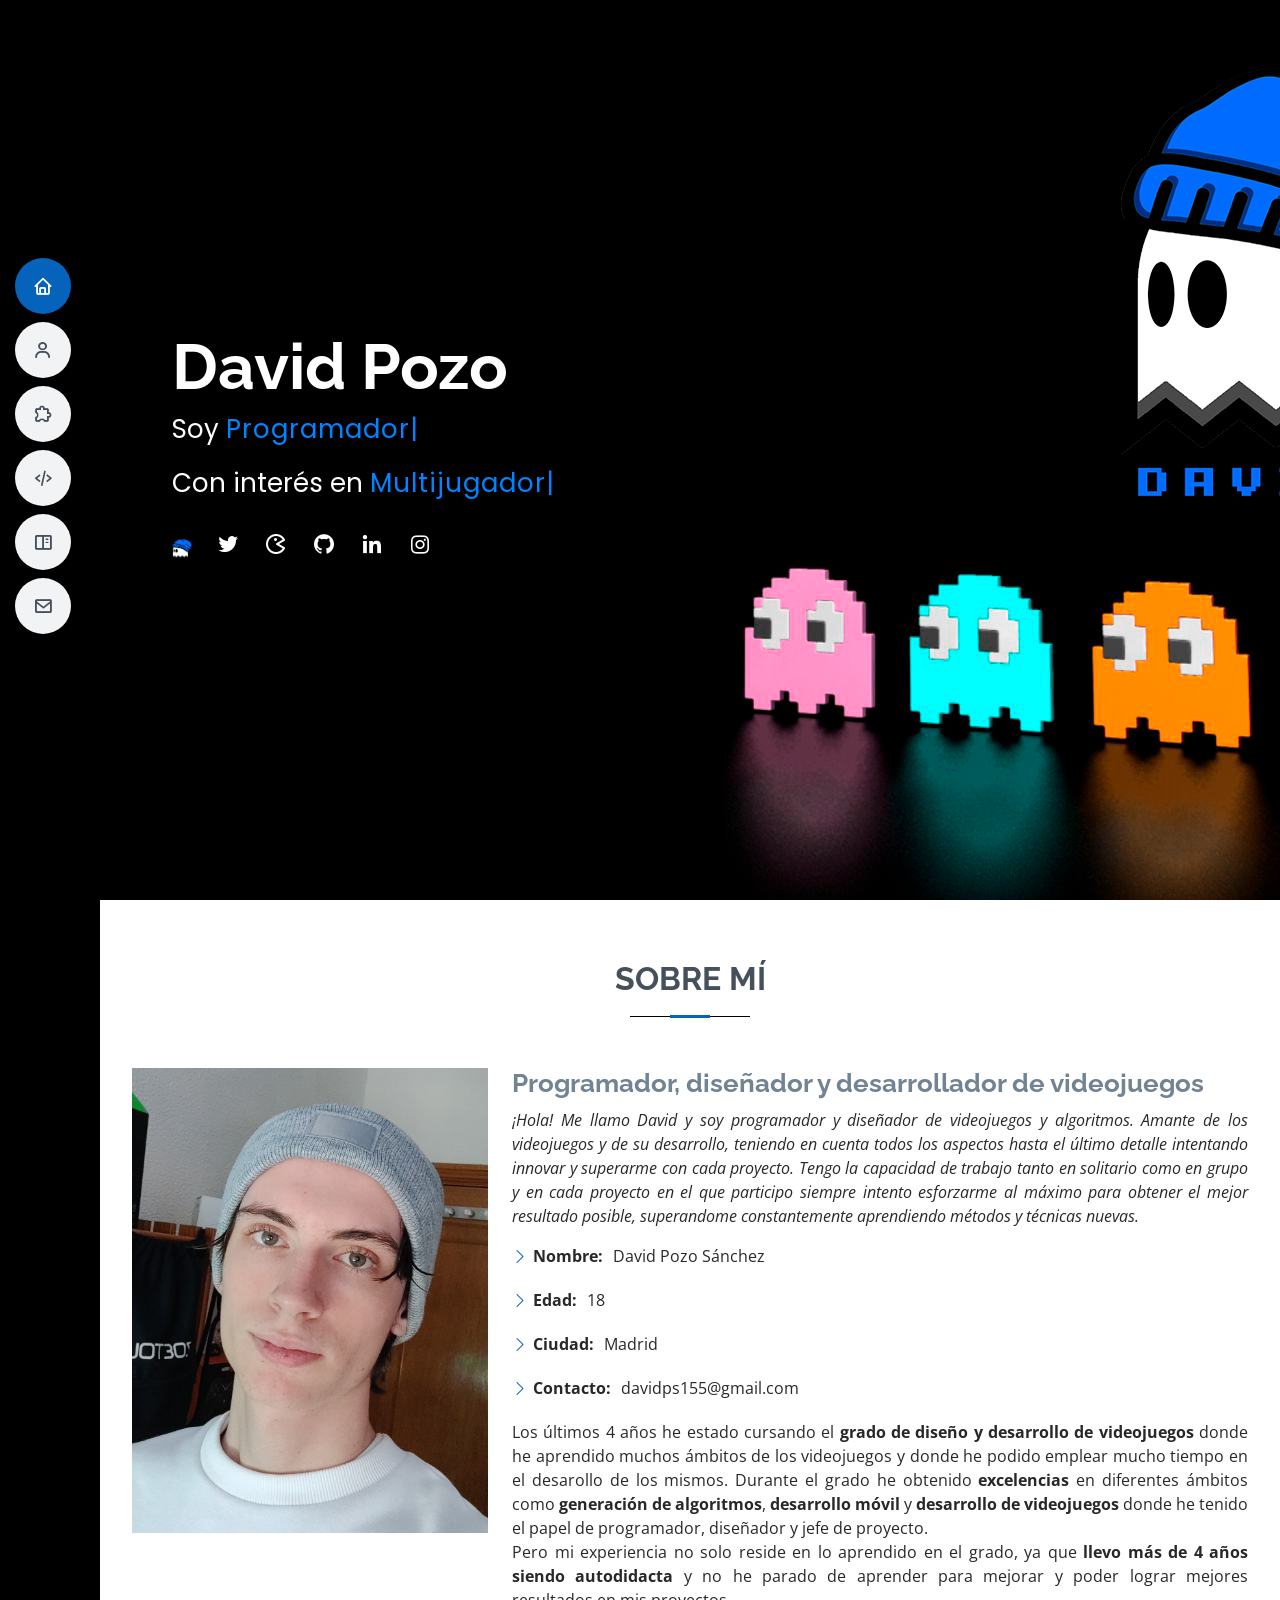
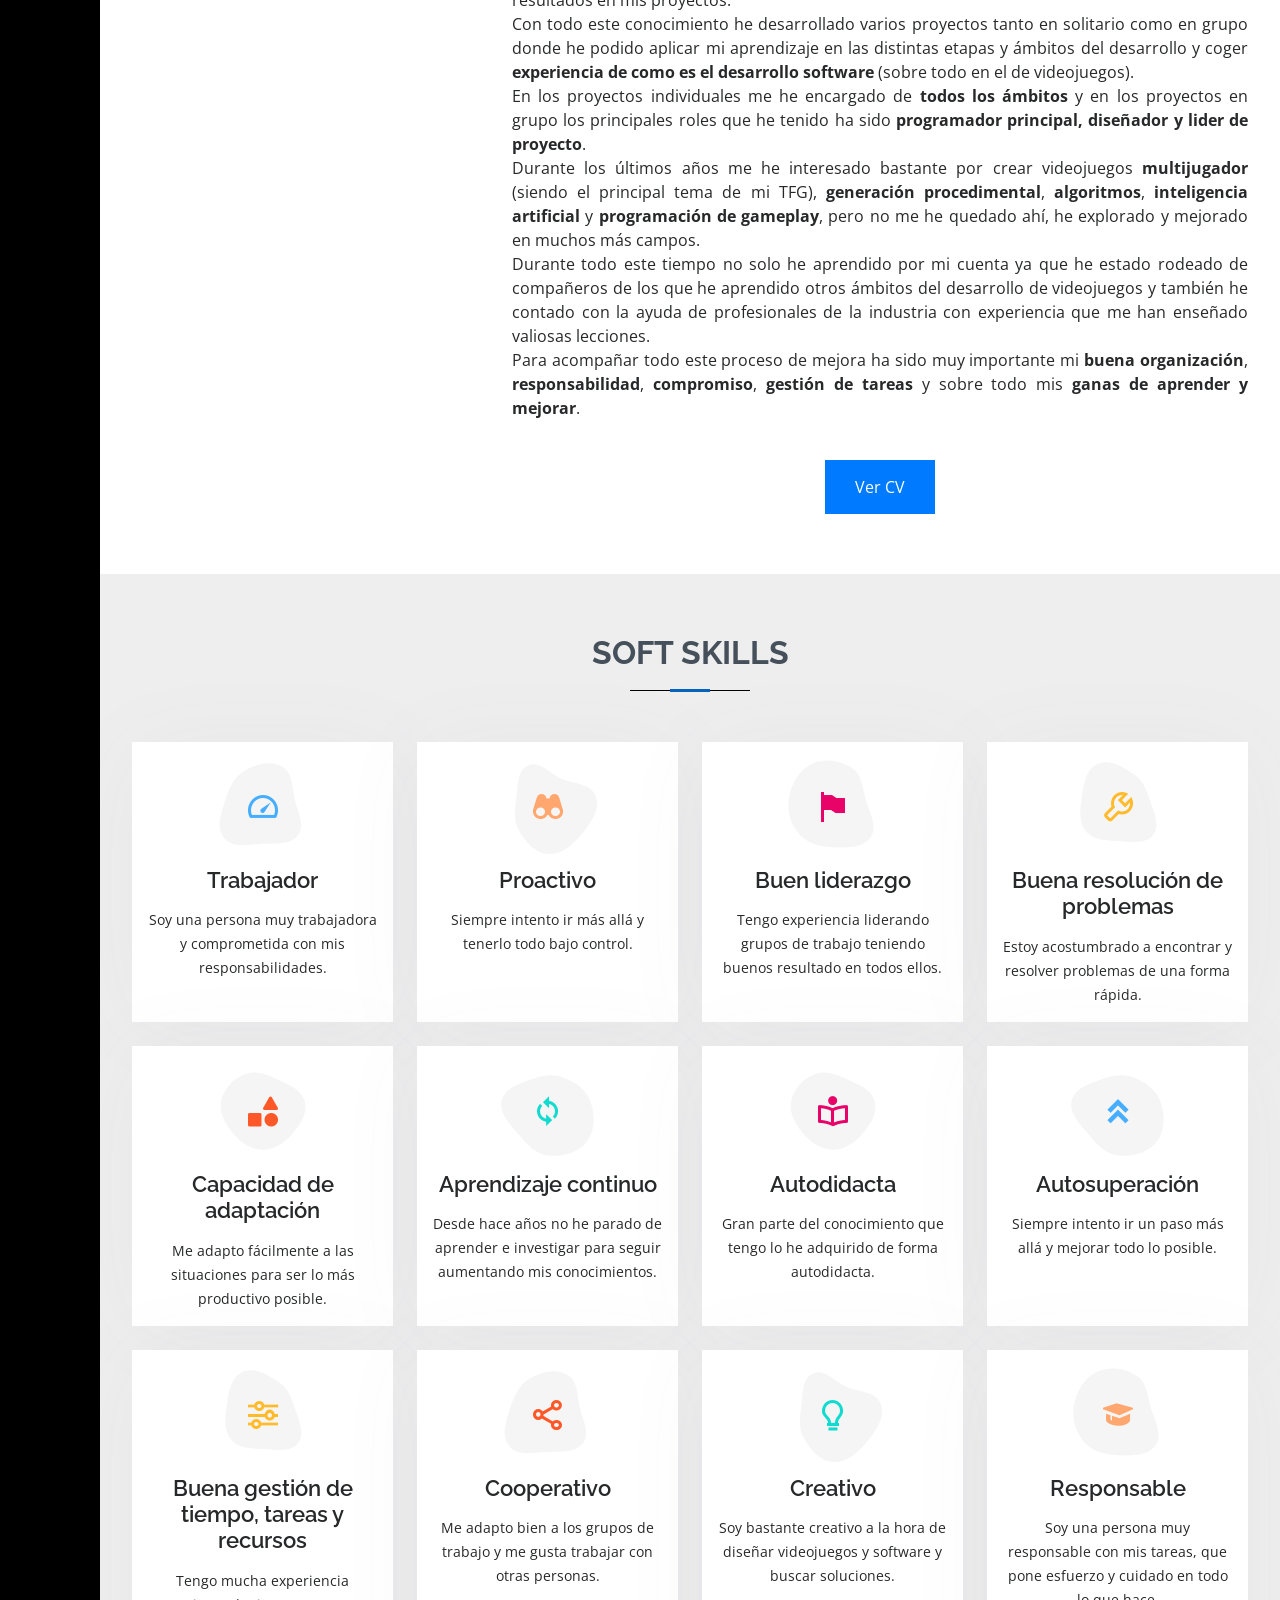
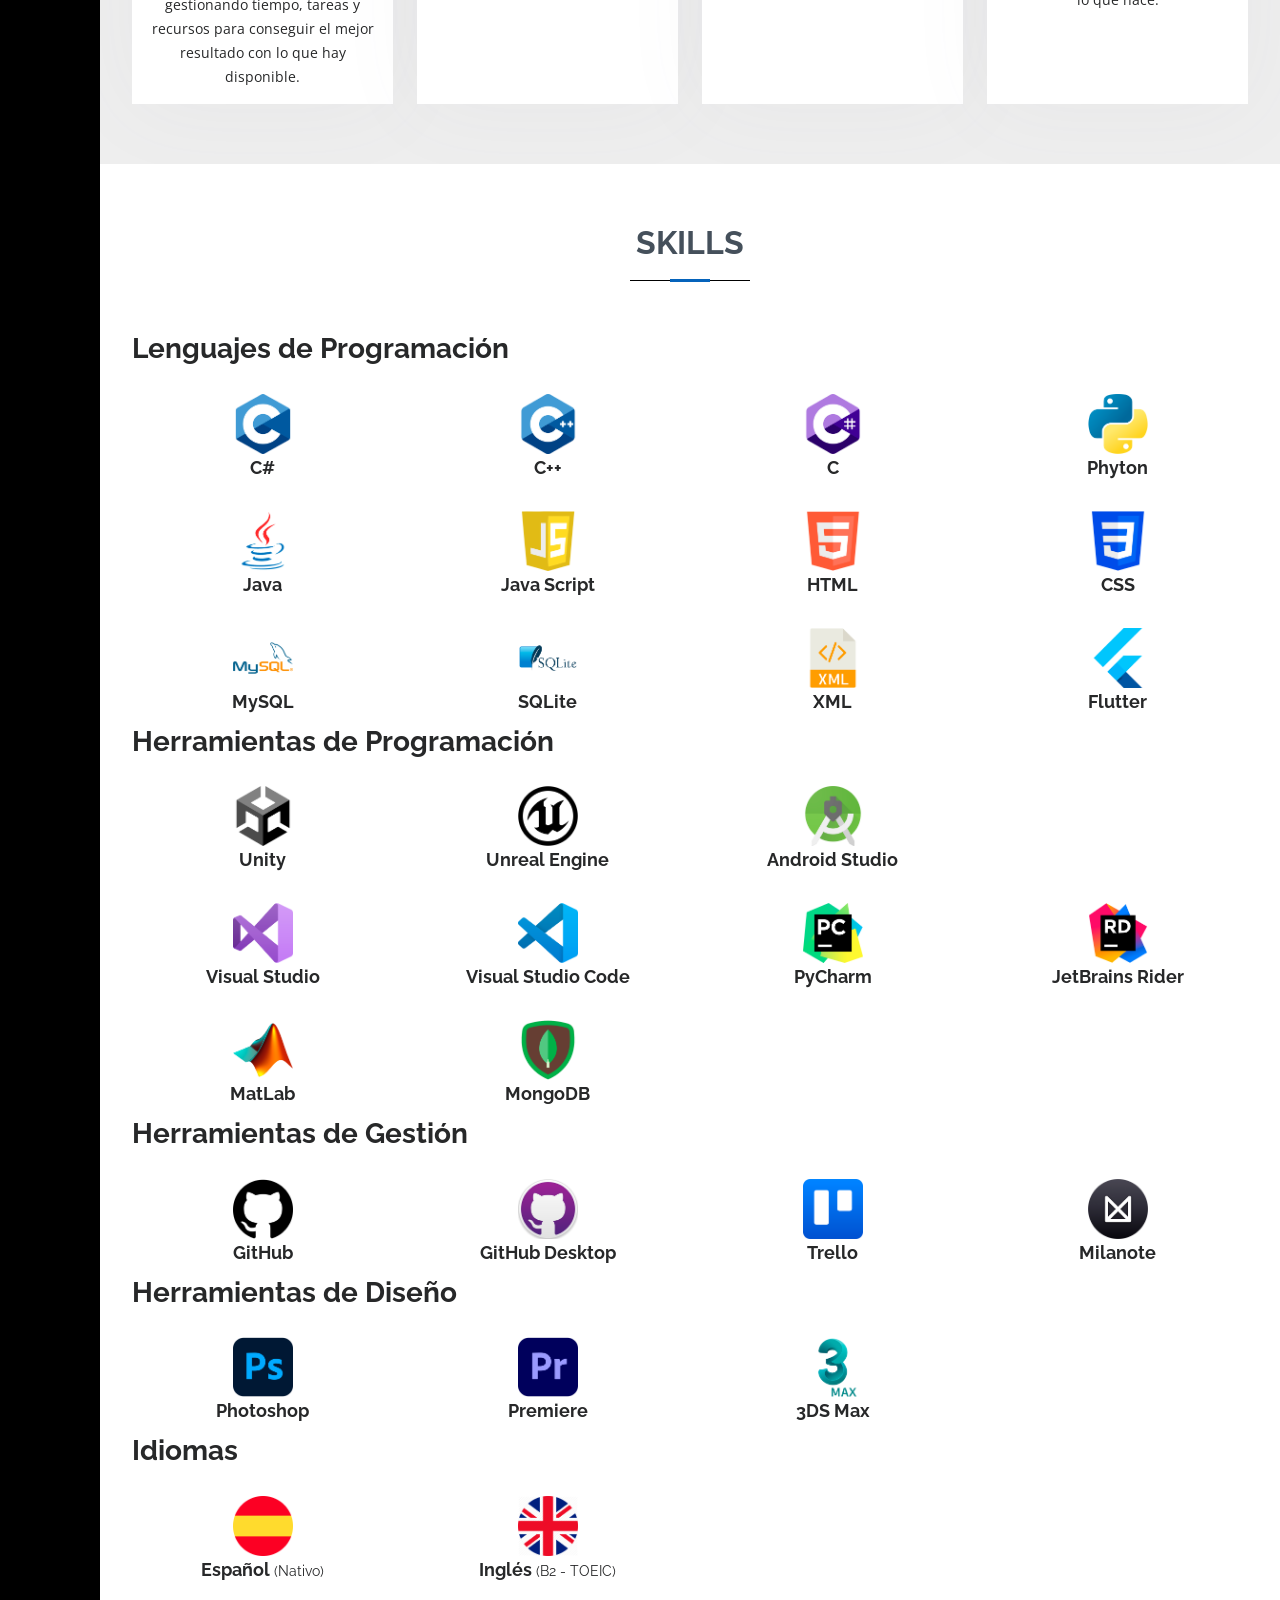
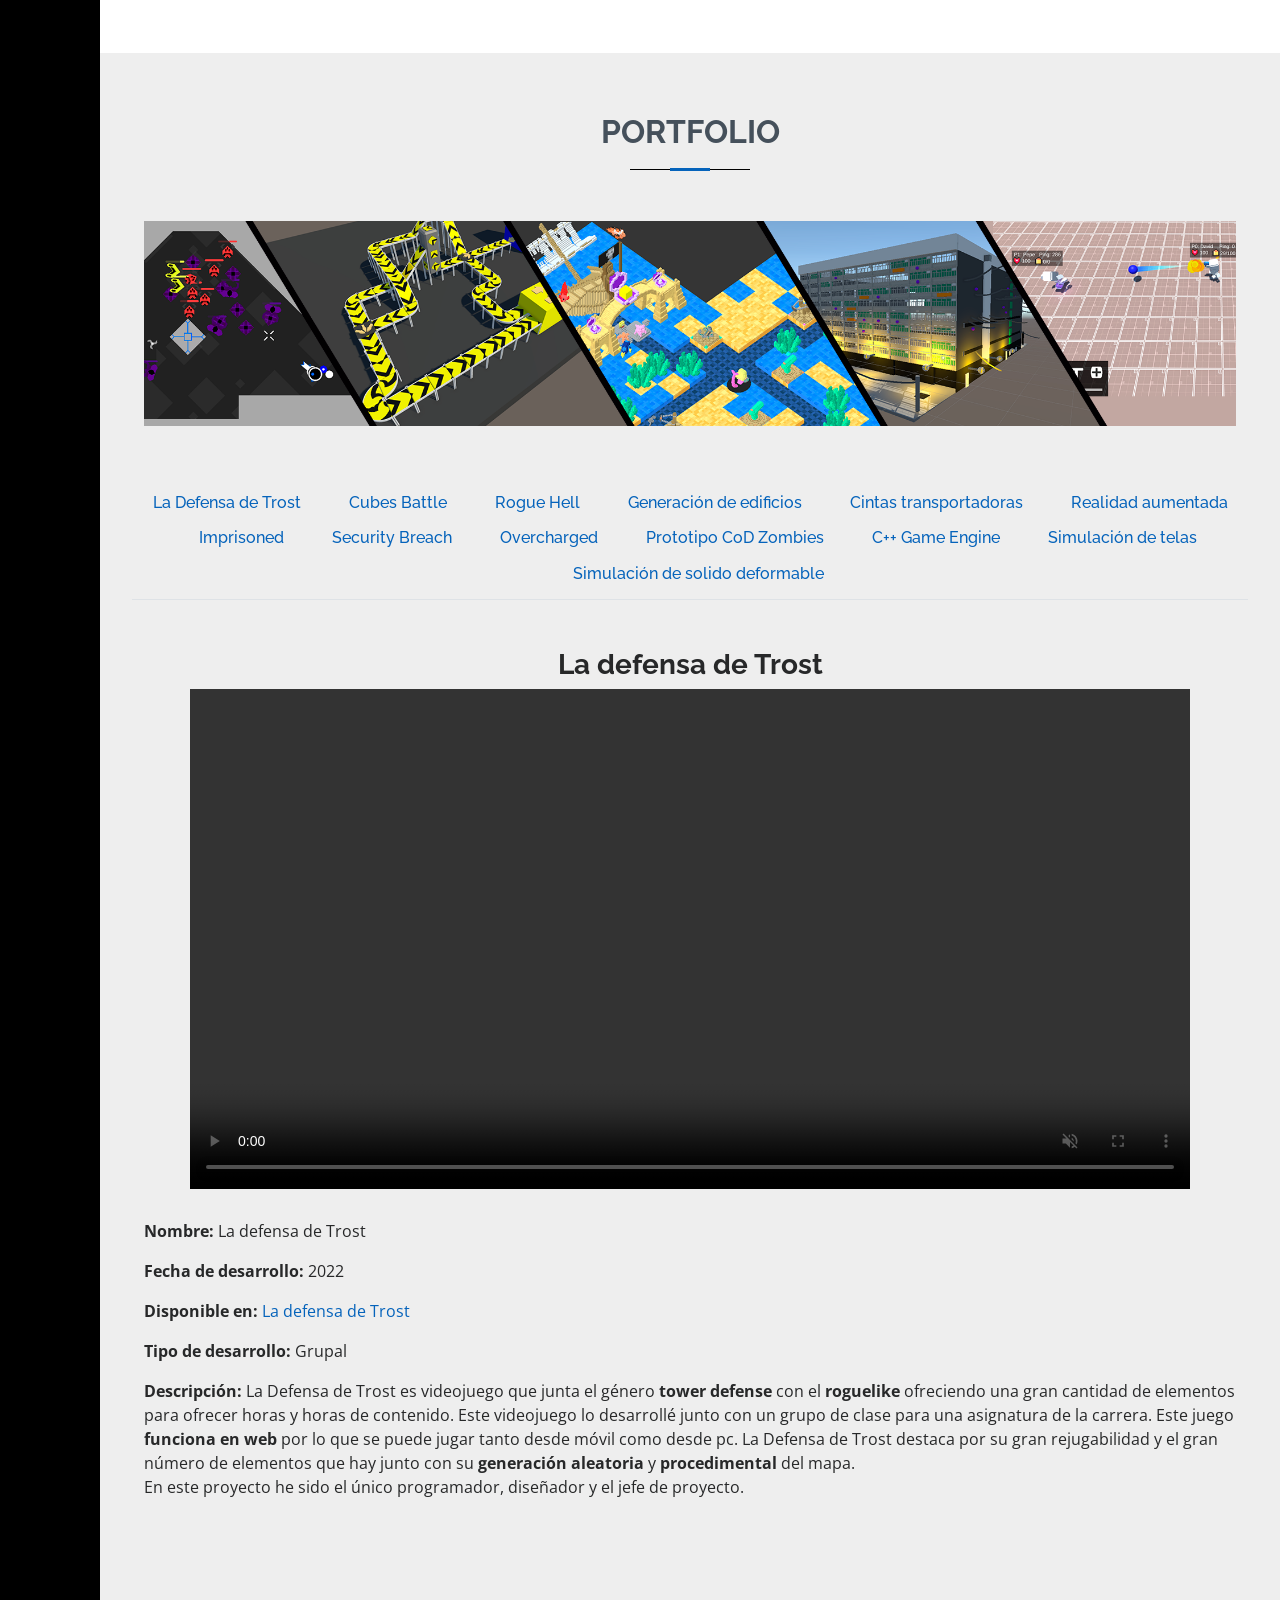
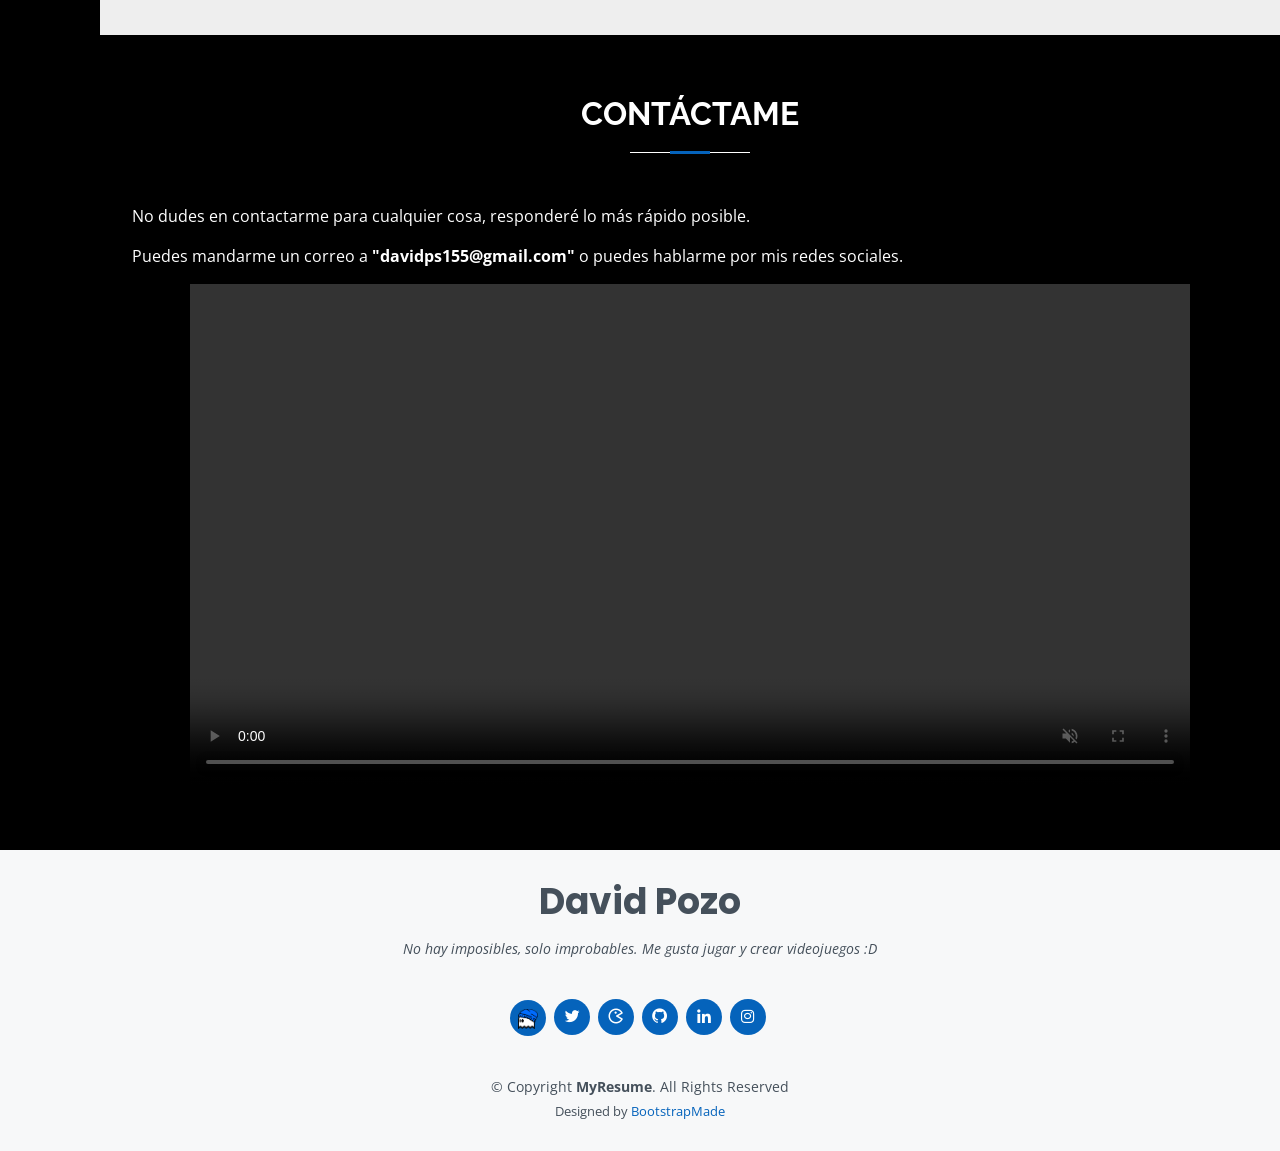
==== index.html @ e0e89783 "update" ====
<!DOCTYPE html>
<html lang="es">

<head>
  <meta charset="utf-8">
  <meta content="width=device-width, initial-scale=1.0" name="viewport">

  <!-- <title>DavidPS</title> -->
  <title class="lang" key="TITLE">DavidPS</title> 
  <meta content="" name="description">
  <meta content="" name="keywords">

  <!-- Favicons -->
  <link href="assets/img/icon.png" rel="icon">
  <link href="assets/img/apple-touch-icon.png" rel="apple-touch-icon">

  <!-- Google Fonts -->
  <link
    href="https://fonts.googleapis.com/css?family=Open+Sans:300,300i,400,400i,600,600i,700,700i|Raleway:300,300i,400,400i,500,500i,600,600i,700,700i|Poppins:300,300i,400,400i,500,500i,600,600i,700,700i"
    rel="stylesheet">

  <!-- Vendor CSS Files -->
  <link href="assets/vendor/aos/aos.css" rel="stylesheet">
  <link href="assets/vendor/bootstrap/css/bootstrap.min.css" rel="stylesheet">
  <link href="assets/vendor/bootstrap-icons/bootstrap-icons.css" rel="stylesheet">
  <link href="assets/vendor/boxicons/css/boxicons.min.css" rel="stylesheet">
  <link href="assets/vendor/glightbox/css/glightbox.min.css" rel="stylesheet">
  <link href="assets/vendor/swiper/swiper-bundle.min.css" rel="stylesheet">

  <!-- Template Main CSS File -->
  <link href="assets/css/style.css" rel="stylesheet">
</head>

<body>

  <!-- ======= Mobile nav toggle button ======= -->
  <!-- <button type="button" class="mobile-nav-toggle d-xl-none"><i class="bi bi-list mobile-nav-toggle"></i></button> -->
  <i class="bi bi-list mobile-nav-toggle d-lg-none"></i>
  <!-- ======= Header ======= -->
  <header id="header" class="d-flex flex-column justify-content-center">

    <nav id="navbar" class="navbar nav-menu">
      <ul>
        <li><a href="#home" class="nav-link scrollto active"><i class="bx bx-home"></i> <span>Home</span></a></li>
        <li><a href="#about" class="nav-link scrollto"><i class="bx bx-user"></i> <span>Sobre mí</span></a></li>
        <li><a href="#softskills" class="nav-link scrollto"><i class="bx bx-extension"></i> <span>Soft Skills</span></a></li>
        <li><a href="#skills" class="nav-link scrollto"><i class="bx bx-code-alt"></i> <span>Skills</span></a></li>
        <li><a href="#portfolio" class="nav-link scrollto"><i class="bx bx-book-content"></i> <span>Portfolio</span></a></li>
        <li><a href="#contact" class="nav-link scrollto"><i class="bx bx-envelope"></i> <span>Contacto</span></a></li>
      </ul>
    </nav>
    <!-- .nav-menu -->

  </header>
  <!-- End Header -->

  <!-- ======= Header Section ======= -->
  <section id="home" class="d-flex flex-column justify-content-center">
    <div class="container" data-aos="zoom-in" data-aos-delay="100">
      <h1>David Pozo</h1>
      <p>Soy <span class="typed" data-typed-items="Programador, Desarrollador, Diseñador de videojuegos, Amante de los videojuegos"></span></p>
      <p>Con interés en <span class="typed2" data-typed2-items="Multijugador, Generación procedimental, Algoritmos, Programación de gameplay, Inteligencia Artificial, Seguir aprendiendo"></span></p>
      <div class="social-links">
        <a href="https://davidps17.github.io/" class="web"><img src="assets/img/icon.png" class="custom-web"></a>
        <a href="https://twitter.com/DavidPS_dev" class="twitter" target="_blank"><i class="bx bxl-twitter"></i></a>
        <a href="https://davidps17.itch.io/" class="game" target="_blank"><i class="bx bx-game"></i></a>
        <a href="https://github.com/DavidPS17" class="github" target="_blank"><i class="bx bxl-github"></i></a>
        <a href="https://www.linkedin.com/in/david-pozo-s%C3%A1nchez-214ba0271/" class="linkedin" target="_blank"><i class="bx bxl-linkedin"></i></a>
        <a href="https://www.instagram.com/davidps155/" class="instagram" target="_blank"><i class="bx bxl-instagram"></i></a>
      </div>
    </div>
  </section>
  <!-- End Header Section -->

  <main id="main">
    <!-- ======= About Section ======= -->
    <section id="about" class="about">
      <div class="container" data-aos="fade-up">
        <div class="section-title">
          <h2>Sobre mí</h2>
        </div>
        <div class="row">
          <div class="col-lg-4">
            <img src="assets/img/profile-photo.jpg" class="img-fluid" alt="">
          </div>
          <div class="col-lg-8 pt-4 pt-lg-0 content">
            <h3>Programador, diseñador y desarrollador de videojuegos</h3>
            <p class="fst-italic" style="text-align: justify;">
              ¡Hola! Me llamo David y soy programador y diseñador de videojuegos y algoritmos. Amante de los videojuegos y de su desarrollo, teniendo en cuenta todos los aspectos hasta el último detalle intentando innovar y superarme con cada proyecto.
              Tengo la capacidad de trabajo tanto en solitario como en grupo y en cada proyecto en el que participo siempre intento esforzarme al máximo para obtener el mejor resultado posible, superandome constantemente aprendiendo métodos y técnicas nuevas.
            </p>
            <div class="row">
              <div class="col-lg-6">
                <ul>
                  <li><i class="bi bi-chevron-right"></i> <strong>Nombre:</strong> <span>David Pozo Sánchez</span></li>
                  <li><i class="bi bi-chevron-right"></i> <strong>Edad:</strong> <span>18</span></li>
                  <li><i class="bi bi-chevron-right"></i> <strong>Ciudad:</strong> <span>Madrid</span></li>
                  <li><i class="bi bi-chevron-right"></i> <strong>Contacto:</strong> <span>davidps155@gmail.com</span>
                  </li>
                </ul>
              </div>
            </div>
            <p style="text-align: justify;">
              Los últimos 4 años he estado cursando el <strong>grado de diseño y desarrollo de videojuegos</strong> donde he aprendido muchos ámbitos de los videojuegos y donde he podido emplear mucho tiempo en el desarollo de los mismos.
              Durante el grado he obtenido <strong>excelencias</strong> en diferentes ámbitos como <strong>generación de algoritmos</strong>, <strong>desarrollo móvil</strong> y <strong>desarrollo de videojuegos</strong> donde he tenido el papel de programador, diseñador y jefe de proyecto.<br>
              Pero mi experiencia no solo reside en lo aprendido en el grado, ya que <strong>llevo más de 4 años siendo autodidacta</strong> y no he parado de aprender para mejorar y poder lograr mejores resultados en mis proyectos.<br>
              Con todo este conocimiento he desarrollado varios proyectos tanto en solitario como en grupo donde he podido aplicar mi aprendizaje en las distintas etapas y ámbitos del desarrollo y coger <strong>experiencia de como es el desarrollo software</strong> (sobre todo en el de videojuegos).<br>
              En los proyectos individuales me he encargado de <strong>todos los ámbitos</strong> y en los proyectos en grupo los principales roles que he tenido ha sido <strong>programador principal, diseñador y lider de proyecto</strong>.<br>
              Durante los últimos años me he interesado bastante por crear videojuegos <strong>multijugador</strong> (siendo el principal tema de mi TFG), <strong>generación procedimental</strong>, <strong>algoritmos</strong>, <strong>inteligencia artificial</strong> y <strong>programación de gameplay</strong>, pero no me he quedado ahí, he explorado y mejorado en muchos más campos.<br>
              Durante todo este tiempo no solo he aprendido por mi cuenta ya que he estado rodeado de compañeros de los que he aprendido otros ámbitos del desarrollo de videojuegos y también he contado con la ayuda de profesionales de la industria con experiencia que me han enseñado valiosas lecciones.<br>
              Para acompañar todo este proceso de mejora ha sido muy importante mi <strong>buena organización</strong>, <strong>responsabilidad</strong>, <strong>compromiso</strong>, <strong>gestión de tareas</strong> y sobre todo mis <strong>ganas de aprender y mejorar</strong>.<br><br>
            </p>
            <div style="text-align:center;">
              <a href="assets/docs/cv.pdf" target="_blank" style="display:inline-block; background-color:#007bff; color:#ffffff; padding:15px 30px; text-decoration:none;">Ver CV</a>
            </div>
          </div>
        </div>
      </div>
    </section>
    <!-- End About Section -->

    <!-- ======= Soft Skills Section ======= -->
    <section id="softskills" class="softskills">
      <div class="container" data-aos="fade-up">

        <div class="section-title">
          <h2>Soft Skills</h2>
        </div>

        <div class="row">

          <div class="col-lg-3 col-md-6 d-flex align-items-stretch" data-aos="zoom-in" data-aos-delay="100">
            <div class="icon-box iconbox-blue">
              <div class="icon">
                <svg width="100" height="100" viewBox="0 0 600 600" xmlns="http://www.w3.org/2000/svg">
                  <path stroke="none" stroke-width="0" fill="#f5f5f5"
                    d="M300,521.0016835830174C376.1290562159157,517.8887921683347,466.0731472004068,529.7835943286574,510.70327084640275,468.03025145048787C554.3714126377745,407.6079735673963,508.03601936045806,328.9844924480964,491.2728898941984,256.3432110539036C474.5976632858925,184.082847569629,479.9380746630129,96.60480741107993,416.23090153303,58.64404602377083C348.86323505073057,18.502131276798302,261.93793281208167,40.57373210992963,193.5410806939664,78.93577620505333C130.42746243093433,114.334589627462,98.30271207620316,179.96522072025542,76.75703585869454,249.04625023123273C51.97151888228291,328.5150500222984,13.704378332031375,421.85034740162234,66.52175969318436,486.19268352777647C119.04800174914682,550.1803526380478,217.28368757567262,524.383925680826,300,521.0016835830174">
                  </path>
                </svg>
                <i class="bx bx-tachometer"></i>
              </div>
              <h4>Trabajador</h4>
              <p>Soy una persona muy trabajadora y comprometida con mis responsabilidades.</p>
            </div>
          </div>

          <div class="col-lg-3 col-md-6 d-flex align-items-stretch mt-4 mt-md-0" data-aos="zoom-in" data-aos-delay="200">
            <div class="icon-box iconbox-orange ">
              <div class="icon">
                <svg width="100" height="100" viewBox="0 0 600 600" xmlns="http://www.w3.org/2000/svg">
                  <path stroke="none" stroke-width="0" fill="#f5f5f5"
                    d="M300,582.0697525312426C382.5290701553225,586.8405444964366,449.9789794690241,525.3245884688669,502.5850820975895,461.55621195738473C556.606425686781,396.0723002908107,615.8543463187945,314.28637112970534,586.6730223649479,234.56875336149918C558.9533121215079,158.8439757836574,454.9685369536778,164.00468322053177,381.49747125262974,130.76875717737553C312.15926192815925,99.40240125094834,248.97055460311594,18.661163978235184,179.8680185752513,50.54337015887873C110.5421016452524,82.52863877960104,119.82277516462835,180.83849132639028,109.12597500060166,256.43424936330496C100.08760227029461,320.3096726198365,92.17705696193138,384.0621239912766,124.79988738764834,439.7174275375508C164.83382741302287,508.01625554203684,220.96474134820875,577.5009287672846,300,582.0697525312426">
                  </path>
                </svg>
                <i class="bx bxs-binoculars"></i>
              </div>
              <h4>Proactivo</h4>
              <p>Siempre intento ir más allá y tenerlo todo bajo control.</p>
            </div>
          </div>

          <div class="col-lg-3 col-md-6 d-flex align-items-stretch mt-4 mt-lg-0" data-aos="zoom-in" data-aos-delay="300">
            <div class="icon-box iconbox-pink">
              <div class="icon">
                <svg width="100" height="100" viewBox="0 0 600 600" xmlns="http://www.w3.org/2000/svg">
                  <path stroke="none" stroke-width="0" fill="#f5f5f5"
                    d="M300,541.5067337569781C382.14930387511276,545.0595476570109,479.8736841581634,548.3450877840088,526.4010558755058,480.5488172755941C571.5218469581645,414.80211281144784,517.5187510058486,332.0715597781072,496.52539010469104,255.14436215662573C477.37192572678356,184.95920475031193,473.57363656557914,105.61284051026155,413.0603344069578,65.22779650032875C343.27470386102294,18.654635553484475,251.2091493199835,5.337323636656869,175.0934190732945,40.62881213300186C97.87086631185822,76.43348514350839,51.98124368387456,156.15599469081315,36.44837278890362,239.84606092416172C21.716077023791087,319.22268207091537,43.775223500013084,401.1760424656574,96.891909868211,461.97329694683043C147.22146801428983,519.5804099606455,223.5754009179313,538.201503339737,300,541.5067337569781">
                  </path>
                </svg>
                <i class="bx bxs-flag-alt"></i>
              </div>
              <h4>Buen liderazgo</h4>
              <p>Tengo experiencia liderando grupos de trabajo teniendo buenos resultado en todos ellos.</p>
            </div>
          </div>

          <div class="col-lg-3 col-md-6 d-flex align-items-stretch mt-4 mt-lg-0" data-aos="zoom-in" data-aos-delay="400">
            <div class="icon-box iconbox-yellow">
              <div class="icon">
                <svg width="100" height="100" viewBox="0 0 600 600" xmlns="http://www.w3.org/2000/svg">
                  <path stroke="none" stroke-width="0" fill="#f5f5f5"
                    d="M300,503.46388370962813C374.79870501325706,506.71871716319447,464.8034551963731,527.1746412648533,510.4981551193396,467.86667711651364C555.9287308511215,408.9015244558933,512.6030010748507,327.5744911775523,490.211057578863,256.5855673507754C471.097692560561,195.9906835881958,447.69079081568157,138.11976852964426,395.19560036434837,102.3242989838813C329.3053358748298,57.3949838291264,248.02791733380457,8.279543830951368,175.87071277845988,42.242879143198664C103.41431057327972,76.34704239035025,93.79494320519305,170.9812938413882,81.28167332365135,250.07896920659033C70.17666984294237,320.27484674793965,64.84698225790005,396.69656628748305,111.28512138212992,450.4950937839243C156.20124167950087,502.5303643271138,231.32542653798444,500.4755392045468,300,503.46388370962813">
                  </path>
                </svg>
                <i class="bx bx-wrench"></i>
              </div>
              <h4>Buena resolución de problemas</h4>
              <p>Estoy acostumbrado a encontrar y resolver problemas de una forma rápida.</p>
            </div>
          </div>

          <div class="col-lg-3 col-md-6 d-flex align-items-stretch mt-4" data-aos="zoom-in" data-aos-delay="100">
            <div class="icon-box iconbox-red">
              <div class="icon">
                <svg width="100" height="100" viewBox="0 0 600 600" xmlns="http://www.w3.org/2000/svg">
                  <path stroke="none" stroke-width="0" fill="#f5f5f5"
                    d="M300,532.3542879108572C369.38199826031484,532.3153073249985,429.10787420159085,491.63046689027357,474.5244479745417,439.17860296908856C522.8885846962883,383.3225815378663,569.1668002868075,314.3205725914397,550.7432151929288,242.7694973846089C532.6665558377875,172.5657663291529,456.2379748765914,142.6223662098291,390.3689995646985,112.34683881706744C326.66090330228417,83.06452184765237,258.84405631176094,53.51806209861945,193.32584062364296,78.48882559362697C121.61183558270385,105.82097193414197,62.805066853699245,167.19869350419734,48.57481801355237,242.6138429142374C34.843463184063346,315.3850353017275,76.69343916112496,383.4422959591041,125.22947124332185,439.3748458443577C170.7312796277747,491.8107796887764,230.57421082200815,532.3932930995766,300,532.3542879108572">
                  </path>
                </svg>
                <i class="bx bxs-shapes"></i>
              </div>
              <h4>Capacidad de adaptación</h4>
              <p>Me adapto fácilmente a las situaciones para ser lo más productivo posible.</p>
            </div>
          </div>

          <div class="col-lg-3 col-md-6 d-flex align-items-stretch mt-4" data-aos="zoom-in" data-aos-delay="200">
            <div class="icon-box iconbox-teal">
              <div class="icon">
                <svg width="100" height="100" viewBox="0 0 600 600" xmlns="http://www.w3.org/2000/svg">
                  <path stroke="none" stroke-width="0" fill="#f5f5f5"
                    d="M300,566.797414625762C385.7384707136149,576.1784315230908,478.7894351017131,552.8928747891023,531.9192734346935,484.94944893311C584.6109503024035,417.5663521118492,582.489472248146,322.67544863468447,553.9536738515405,242.03673114598146C529.1557734026468,171.96086150256528,465.24506316201064,127.66468636344209,395.9583748389544,100.7403814666027C334.2173773831606,76.7482773500951,269.4350130405921,84.62216499799875,207.1952322260088,107.2889140133804C132.92018162631612,134.33871894543012,41.79353780512637,160.00259165414826,22.644507872594943,236.69541883565114C3.319112789854554,314.0945973066697,72.72355303640163,379.243833228382,124.04198916343866,440.3218312028393C172.9286146004772,498.5055451809895,224.45579914871206,558.5317968840102,300,566.797414625762">
                  </path>
                </svg>
                <i class="bx bx-sync"></i>
              </div>
              <h4>Aprendizaje continuo</h4>
              <p>Desde hace años no he parado de aprender e investigar para seguir aumentando mis conocimientos.</p>
            </div>
          </div>

          <div class="col-lg-3 col-md-6 d-flex align-items-stretch mt-4" data-aos="zoom-in" data-aos-delay="300">
            <div class="icon-box iconbox-pink">
              <div class="icon">
                <svg width="100" height="100" viewBox="0 0 600 600" xmlns="http://www.w3.org/2000/svg">
                  <path stroke="none" stroke-width="0" fill="#f5f5f5"
                    d="M300,532.3542879108572C369.38199826031484,532.3153073249985,429.10787420159085,491.63046689027357,474.5244479745417,439.17860296908856C522.8885846962883,383.3225815378663,569.1668002868075,314.3205725914397,550.7432151929288,242.7694973846089C532.6665558377875,172.5657663291529,456.2379748765914,142.6223662098291,390.3689995646985,112.34683881706744C326.66090330228417,83.06452184765237,258.84405631176094,53.51806209861945,193.32584062364296,78.48882559362697C121.61183558270385,105.82097193414197,62.805066853699245,167.19869350419734,48.57481801355237,242.6138429142374C34.843463184063346,315.3850353017275,76.69343916112496,383.4422959591041,125.22947124332185,439.3748458443577C170.7312796277747,491.8107796887764,230.57421082200815,532.3932930995766,300,532.3542879108572">
                  </path>
                </svg>
                <i class="bx bx-book-reader"></i>
              </div>
              <h4>Autodidacta</h4>
              <p>Gran parte del conocimiento que tengo lo he adquirido de forma autodidacta.</p>
            </div>
          </div>

          <div class="col-lg-3 col-md-6 d-flex align-items-stretch mt-4" data-aos="zoom-in" data-aos-delay="400">
            <div class="icon-box iconbox-blue">
              <div class="icon">
                <svg width="100" height="100" viewBox="0 0 600 600" xmlns="http://www.w3.org/2000/svg">
                  <path stroke="none" stroke-width="0" fill="#f5f5f5"
                    d="M300,566.797414625762C385.7384707136149,576.1784315230908,478.7894351017131,552.8928747891023,531.9192734346935,484.94944893311C584.6109503024035,417.5663521118492,582.489472248146,322.67544863468447,553.9536738515405,242.03673114598146C529.1557734026468,171.96086150256528,465.24506316201064,127.66468636344209,395.9583748389544,100.7403814666027C334.2173773831606,76.7482773500951,269.4350130405921,84.62216499799875,207.1952322260088,107.2889140133804C132.92018162631612,134.33871894543012,41.79353780512637,160.00259165414826,22.644507872594943,236.69541883565114C3.319112789854554,314.0945973066697,72.72355303640163,379.243833228382,124.04198916343866,440.3218312028393C172.9286146004772,498.5055451809895,224.45579914871206,558.5317968840102,300,566.797414625762">
                  </path>
                </svg>
                <i class="bx bxs-chevrons-up"></i>
              </div>
              <h4>Autosuperación</h4>
              <p>Siempre intento ir un paso más allá y mejorar todo lo posible.</p>
            </div>
          </div>

          <div class="col-lg-3 col-md-6 d-flex align-items-stretch mt-4" data-aos="zoom-in" data-aos-delay="400">
            <div class="icon-box iconbox-yellow">
              <div class="icon">
                <svg width="100" height="100" viewBox="0 0 600 600" xmlns="http://www.w3.org/2000/svg">
                  <path stroke="none" stroke-width="0" fill="#f5f5f5"
                    d="M300,503.46388370962813C374.79870501325706,506.71871716319447,464.8034551963731,527.1746412648533,510.4981551193396,467.86667711651364C555.9287308511215,408.9015244558933,512.6030010748507,327.5744911775523,490.211057578863,256.5855673507754C471.097692560561,195.9906835881958,447.69079081568157,138.11976852964426,395.19560036434837,102.3242989838813C329.3053358748298,57.3949838291264,248.02791733380457,8.279543830951368,175.87071277845988,42.242879143198664C103.41431057327972,76.34704239035025,93.79494320519305,170.9812938413882,81.28167332365135,250.07896920659033C70.17666984294237,320.27484674793965,64.84698225790005,396.69656628748305,111.28512138212992,450.4950937839243C156.20124167950087,502.5303643271138,231.32542653798444,500.4755392045468,300,503.46388370962813">
                  </path>
                </svg>
                <i class="bx bx-slider-alt"></i>
              </div>
              <h4>Buena gestión de tiempo, tareas y recursos</h4>
              <p>Tengo mucha experiencia gestionando tiempo, tareas y recursos para conseguir el mejor resultado con lo que hay disponible.</p>
            </div>
          </div>

          <div class="col-lg-3 col-md-6 d-flex align-items-stretch mt-4" data-aos="zoom-in" data-aos-delay="400">
            <div class="icon-box iconbox-red">
              <div class="icon">
                <svg width="100" height="100" viewBox="0 0 600 600" xmlns="http://www.w3.org/2000/svg">
                  <path stroke="none" stroke-width="0" fill="#f5f5f5"
                    d="M300,521.0016835830174C376.1290562159157,517.8887921683347,466.0731472004068,529.7835943286574,510.70327084640275,468.03025145048787C554.3714126377745,407.6079735673963,508.03601936045806,328.9844924480964,491.2728898941984,256.3432110539036C474.5976632858925,184.082847569629,479.9380746630129,96.60480741107993,416.23090153303,58.64404602377083C348.86323505073057,18.502131276798302,261.93793281208167,40.57373210992963,193.5410806939664,78.93577620505333C130.42746243093433,114.334589627462,98.30271207620316,179.96522072025542,76.75703585869454,249.04625023123273C51.97151888228291,328.5150500222984,13.704378332031375,421.85034740162234,66.52175969318436,486.19268352777647C119.04800174914682,550.1803526380478,217.28368757567262,524.383925680826,300,521.0016835830174">
                  </path>
                </svg>
                <i class="bx bx-share-alt"></i>
              </div>
              <h4>Cooperativo</h4>
              <p>Me adapto bien a los grupos de trabajo y me gusta trabajar con otras personas.</p>
            </div>
          </div>

          <div class="col-lg-3 col-md-6 d-flex align-items-stretch mt-4" data-aos="zoom-in" data-aos-delay="400">
            <div class="icon-box iconbox-teal">
              <div class="icon">
                <svg width="100" height="100" viewBox="0 0 600 600" xmlns="http://www.w3.org/2000/svg">
                  <path stroke="none" stroke-width="0" fill="#f5f5f5"
                    d="M300,582.0697525312426C382.5290701553225,586.8405444964366,449.9789794690241,525.3245884688669,502.5850820975895,461.55621195738473C556.606425686781,396.0723002908107,615.8543463187945,314.28637112970534,586.6730223649479,234.56875336149918C558.9533121215079,158.8439757836574,454.9685369536778,164.00468322053177,381.49747125262974,130.76875717737553C312.15926192815925,99.40240125094834,248.97055460311594,18.661163978235184,179.8680185752513,50.54337015887873C110.5421016452524,82.52863877960104,119.82277516462835,180.83849132639028,109.12597500060166,256.43424936330496C100.08760227029461,320.3096726198365,92.17705696193138,384.0621239912766,124.79988738764834,439.7174275375508C164.83382741302287,508.01625554203684,220.96474134820875,577.5009287672846,300,582.0697525312426">
                  </path>
                </svg>
                <i class="bx bx-bulb"></i>
              </div>
              <h4>Creativo</h4>
              <p>Soy bastante creativo a la hora de diseñar videojuegos y software y buscar soluciones.</p>
            </div>
          </div>

          <div class="col-lg-3 col-md-6 d-flex align-items-stretch mt-4" data-aos="zoom-in" data-aos-delay="400">
            <div class="icon-box iconbox-orange">
              <div class="icon">
                <svg width="100" height="100" viewBox="0 0 600 600" xmlns="http://www.w3.org/2000/svg">
                  <path stroke="none" stroke-width="0" fill="#f5f5f5"
                    d="M300,541.5067337569781C382.14930387511276,545.0595476570109,479.8736841581634,548.3450877840088,526.4010558755058,480.5488172755941C571.5218469581645,414.80211281144784,517.5187510058486,332.0715597781072,496.52539010469104,255.14436215662573C477.37192572678356,184.95920475031193,473.57363656557914,105.61284051026155,413.0603344069578,65.22779650032875C343.27470386102294,18.654635553484475,251.2091493199835,5.337323636656869,175.0934190732945,40.62881213300186C97.87086631185822,76.43348514350839,51.98124368387456,156.15599469081315,36.44837278890362,239.84606092416172C21.716077023791087,319.22268207091537,43.775223500013084,401.1760424656574,96.891909868211,461.97329694683043C147.22146801428983,519.5804099606455,223.5754009179313,538.201503339737,300,541.5067337569781">
                  </path>
                </svg>
                <i class="bx bxs-graduation"></i>
              </div>
              <h4>Responsable</h4>
              <p>Soy una persona muy responsable con mis tareas, que pone esfuerzo y cuidado en todo lo que hace.</p>
            </div>
          </div>

        </div>

      </div>
    </section>
    <!-- End Soft Skills Section -->

    <!-- ======= Skills Section ======= -->
    <section id="skills" class="skills">
      <div class="container" data-aos="fade-up">

        <div class="section-title">
          <h2>Skills</h2>
        </div>

        <div class="row">

          <h3> <strong style="font-size: 20; font-weight: bold;">Lenguajes de Programación</strong> </h3>
          
          <div class="col-lg-3 col-md-6">
            <div class="count-box">
              <img src="assets/img/icons/programming-languages/c.png" width="60" height="60">
              <p><strong style="font-size: 18px; font-weight: bold;">C#</strong></p>
            </div>
          </div>
          
          <div class="col-lg-3 col-md-6">
            <div class="count-box">
              <img src="assets/img/icons/programming-languages/c-plus-plus.png" width="60" height="60">
              <p><strong style="font-size: 18px; font-weight: bold;">C++</strong></p>
            </div>
          </div>
          
          <div class="col-lg-3 col-md-6">
            <div class="count-box">
              <img src="assets/img/icons/programming-languages/c-shard.png" width="60" height="60">
              <p><strong style="font-size: 18px; font-weight: bold;">C</strong></p>
            </div>
          </div>

          <div class="col-lg-3 col-md-6">
            <div class="count-box">
              <img src="assets/img/icons/programming-languages/python.png" width="60" height="60">
              <p><strong style="font-size: 18px; font-weight: bold;">Phyton</strong></p>
            </div>
          </div>

          <div class="col-lg-3 col-md-6">
            <div class="count-box">
              <img src="assets/img/icons/programming-languages/java.png" width="60" height="60">
              <p><strong style="font-size: 18px; font-weight: bold;">Java</strong></p>
            </div>
          </div>
          
          <div class="col-lg-3 col-md-6">
            <div class="count-box">
              <img src="assets/img/icons/programming-languages/java-script.png" width="60" height="60">
              <p><strong style="font-size: 18px; font-weight: bold;">Java Script</strong></p>
            </div>
          </div>
          
          <div class="col-lg-3 col-md-6">
            <div class="count-box">
              <img src="assets/img/icons/programming-languages/html.png" width="60" height="60">
              <p><strong style="font-size: 18px; font-weight: bold;">HTML</strong></p>
            </div>
          </div>

          <div class="col-lg-3 col-md-6">
            <div class="count-box">
              <img src="assets/img/icons/programming-languages/css.png" width="60" height="60">
              <p><strong style="font-size: 18px; font-weight: bold;">CSS</strong></p>
            </div>
          </div>

          <div class="col-lg-3 col-md-6">
            <div class="count-box">
              <img src="assets/img/icons/programming-languages/my-sql.png" width="60" height="60">
              <p><strong style="font-size: 18px; font-weight: bold;">MySQL</strong></p>
            </div>
          </div>
          
          <div class="col-lg-3 col-md-6">
            <div class="count-box">
              <img src="assets/img/icons/programming-languages/sqlite.png" width="60" height="60">
              <p><strong style="font-size: 18px; font-weight: bold;">SQLite</strong></p>
            </div>
          </div>
          
          <div class="col-lg-3 col-md-6">
            <div class="count-box">
              <img src="assets/img/icons/programming-languages/xml.png" width="60" height="60">
              <p><strong style="font-size: 18px; font-weight: bold;">XML</strong></p>
            </div>
          </div>

          <div class="col-lg-3 col-md-6">
            <div class="count-box">
              <img src="assets/img/icons/programming-languages/flutter.png" width="60" height="60">
              <p><strong style="font-size: 18px; font-weight: bold;">Flutter</strong></p>
            </div>
          </div>

          <h3> <strong style="font-size: 20; font-weight: bold;">Herramientas de Programación</strong> </h3>

          <div class="col-lg-3 col-md-6">
            <div class="count-box">
              <img src="assets/img/icons/programs/unity.png" width="60" height="60">
              <p><strong style="font-size: 18px; font-weight: bold;">Unity</strong></p>
            </div>
          </div>

          <div class="col-lg-3 col-md-6">
            <div class="count-box">
              <img src="assets/img/icons/programs/unreal-engine.png" width="60" height="60">
              <p><strong style="font-size: 18px; font-weight: bold;">Unreal Engine</strong></p>
            </div>
          </div>

          <div class="col-lg-3 col-md-6">
            <div class="count-box">
              <img src="assets/img/icons/programs/android-studio.png" width="60" height="60">
              <p><strong style="font-size: 18px; font-weight: bold;">Android Studio</strong></p>
            </div>
          </div>

          <div class="col-lg-3 col-md-6">
            <div class="count-box">
            </div>
          </div>

          <div class="col-lg-3 col-md-6">
            <div class="count-box">
              <img src="assets/img/icons/programs/visual-studio.png" width="60" height="60">
              <p><strong style="font-size: 18px; font-weight: bold;">Visual Studio</strong></p>
            </div>
          </div>

          <div class="col-lg-3 col-md-6">
            <div class="count-box">
              <img src="assets/img/icons/programs/visual-studio-code.png" width="60" height="60">
              <p><strong style="font-size: 18px; font-weight: bold;">Visual Studio Code</strong></p>
            </div>
          </div>

          <div class="col-lg-3 col-md-6">
            <div class="count-box">
              <img src="assets/img/icons/programs/pycharm.png" width="60" height="60">
              <p><strong style="font-size: 18px; font-weight: bold;">PyCharm</strong></p>
            </div>
          </div>

          <div class="col-lg-3 col-md-6">
            <div class="count-box">
              <img src="assets/img/icons/programs/jetbrains-rider.png" width="60" height="60">
              <p><strong style="font-size: 18px; font-weight: bold;">JetBrains Rider</strong></p>
            </div>
          </div>

          <div class="col-lg-3 col-md-6">
            <div class="count-box">
              <img src="assets/img/icons/programs/matlab.png" width="60" height="60">
              <p><strong style="font-size: 18px; font-weight: bold;">MatLab</strong></p>
            </div>
          </div>

          <div class="col-lg-3 col-md-6">
            <div class="count-box">
              <img src="assets/img/icons/programs/mongodb.png" width="60" height="60">
              <p><strong style="font-size: 18px; font-weight: bold;">MongoDB</strong></p>
            </div>
          </div>

          <h3> <strong style="font-size: 20; font-weight: bold;">Herramientas de Gestión</strong> </h3>

          <div class="col-lg-3 col-md-6">
            <div class="count-box">
              <img src="assets/img/icons/management/github.png" width="60" height="60">
              <p><strong style="font-size: 18px; font-weight: bold;">GitHub</strong></p>
            </div>
          </div>

          <div class="col-lg-3 col-md-6">
            <div class="count-box">
              <img src="assets/img/icons/management/github-desktop.png" width="60" height="60">
              <p><strong style="font-size: 18px; font-weight: bold;">GitHub Desktop</strong></p>
            </div>
          </div>

          <div class="col-lg-3 col-md-6">
            <div class="count-box">
              <img src="assets/img/icons/management/trello.png" width="60" height="60">
              <p><strong style="font-size: 18px; font-weight: bold;">Trello</strong></p>
            </div>
          </div>

          <div class="col-lg-3 col-md-6">
            <div class="count-box">
              <img src="assets/img/icons/management/milanote.png" width="60" height="60">
              <p><strong style="font-size: 18px; font-weight: bold;">Milanote</strong></p>
            </div>
          </div>

          <h3> <strong style="font-size: 20; font-weight: bold;">Herramientas de Diseño</strong> </h3>

          <div class="col-lg-3 col-md-6">
            <div class="count-box">
              <img src="assets/img/icons/desing/photoshop.png" width="60" height="60">
              <p><strong style="font-size: 18px; font-weight: bold;">Photoshop</strong></p>
            </div>
          </div>

          <div class="col-lg-3 col-md-6">
            <div class="count-box">
              <img src="assets/img/icons/desing/premiere.png" width="60" height="60">
              <p><strong style="font-size: 18px; font-weight: bold;">Premiere</strong></p>
            </div>
          </div>

          <div class="col-lg-3 col-md-6">
            <div class="count-box">
              <img src="assets/img/icons/desing/3ds-max.png" width="60" height="60">
              <p><strong style="font-size: 18px; font-weight: bold;">3DS Max</strong></p>
            </div>
          </div>

          <h3> <strong style="font-size: 20; font-weight: bold;">Idiomas</strong> </h3>

          <div class="col-lg-3 col-md-6">
            <div class="count-box">
              <img src="assets/img/icons/languages/spain.png" width="60" height="60">
              <p><strong style="font-size: 18px; font-weight: bold;">Español </strong>(Nativo)</p>
            </div>
          </div>

          <div class="col-lg-3 col-md-6">
            <div class="count-box">
              <img src="assets/img/icons/languages/england.png" width="60" height="60">
              <p><strong style="font-size: 18px; font-weight: bold;">Inglés </strong>(B2 - TOEIC)</p>
            </div>
          </div>

        </div>

      </div>
    </section>
    <!-- End Skills Section -->

    <!-- ======= Portfolio Section ======= -->
    <section id="portfolio" class="portfolio">
      <div class="container" data-aos="fade-up">
        <div class="section-title">
          <h2>Portfolio</h2>
        </div>
        <div class="container">
          <img src="assets/img/portfolio/games-banner.png" style="max-width: 100%;" alt="Banner de juegos">
          <p><br><br></p>
        </div>
        <div class="tab-class text-center wow fadeInUp" data-wow-delay="0.1s">
          <ul class="nav nav-pills d-inline-flex justify-content-center border-bottom mb-5">
            <li class="nav-item">
              <a class="d-flex align-items-center text-start mx-3 ms-0 pb-3 active" data-bs-toggle="pill" href="#tab-1">
                <div class="ps-3">
                  <h6 class="mt-n1 mb-0">La Defensa de Trost</h6>
                </div>
              </a>
            </li>
            <li class="nav-item">
              <a class="d-flex align-items-center text-start mx-3 m3-0 pb-3" data-bs-toggle="pill" href="#tab-2">

                <div class="ps-3">

                  <h6 class="mt-n1 mb-0">Cubes Battle</h6>
                </div>
              </a>
            </li>
            <li class="nav-item">
              <a class="d-flex align-items-center text-start mx-3 m3-0 pb-3" data-bs-toggle="pill" href="#tab-3">

                <div class="ps-3">

                  <h6 class="mt-n1 mb-0">Rogue Hell</h6>
                </div>
              </a>
            </li>
            <li class="nav-item">
              <a class="d-flex align-items-center text-start mx-3 m3-0 pb-3" data-bs-toggle="pill" href="#tab-4">
                <div class="ps-3">
                  <h6 class="mt-n1 mb-0">Generación de edificios</h6>
                </div>
              </a>
            </li>
            <li class="nav-item">
              <a class="d-flex align-items-center text-start mx-3 m3-0 pb-3" data-bs-toggle="pill" href="#tab-5">
                <div class="ps-3">
                  <h6 class="mt-n1 mb-0">Cintas transportadoras</h6>
                </div>
              </a>
            </li>
            <li class="nav-item">
              <a class="d-flex align-items-center text-start mx-3 m3-0 pb-3" data-bs-toggle="pill" href="#tab-6">
                <div class="ps-3">
                  <h6 class="mt-n1 mb-0">Realidad aumentada</h6>
                </div>
              </a>
            </li>
            <li class="nav-item">
              <a class="d-flex align-items-center text-start mx-3 m3-0 pb-3" data-bs-toggle="pill" href="#tab-7">
                <div class="ps-3">
                  <h6 class="mt-n1 mb-0">Imprisoned</h6>
                </div>
              </a>
            </li>
            <li class="nav-item">
              <a class="d-flex align-items-center text-start mx-3 m3-0 pb-3" data-bs-toggle="pill" href="#tab-8">
                <div class="ps-3">
                  <h6 class="mt-n1 mb-0">Security Breach</h6>
                </div>
              </a>
            </li>
            <li class="nav-item">
              <a class="d-flex align-items-center text-start mx-3 m3-0 pb-3" data-bs-toggle="pill" href="#tab-9">
                <div class="ps-3">
                  <h6 class="mt-n1 mb-0">Overcharged</h6>
                </div>
              </a>
            </li>
            <li class="nav-item">
              <a class="d-flex align-items-center text-start mx-3 m3-0 pb-3" data-bs-toggle="pill" href="#tab-10">
                <div class="ps-3">
                  <h6 class="mt-n1 mb-0">Prototipo CoD Zombies</h6>
                </div>
              </a>
            </li>
            <li class="nav-item">
              <a class="d-flex align-items-center text-start mx-3 m3-0 pb-3" data-bs-toggle="pill" href="#tab-11">
                <div class="ps-3">
                  <h6 class="mt-n1 mb-0">C++ Game Engine</h6>
                </div>
              </a>
            </li>
            <li class="nav-item">
              <a class="d-flex align-items-center text-start mx-3 m3-0 pb-3" data-bs-toggle="pill" href="#tab-12">
                <div class="ps-3">
                  <h6 class="mt-n1 mb-0">Simulación de telas</h6>
                </div>
              </a>
            </li>
            <li class="nav-item">
              <a class="d-flex align-items-center text-start mx-3 m3-0 pb-3" data-bs-toggle="pill" href="#tab-13">
                <div class="ps-3">
                  <h6 class="mt-n1 mb-0">Simulación de solido deformable</h6>
                </div>
              </a>
            </li>

          </ul>
          <div class="tab-content">

            <div id="tab-1" class="tab-pane fade show p-0 active">
              <section id="portfolio-details" class="portfolio-details">
                <div class="container">
                  <h3><strong>La defensa de Trost</strong></h3>
                  <div class="portfolio-details-container">
                    <video id="Video" muted="muted" autoplay controls loop class="demo-video">
                      <source src="assets/video/la-defensa-de-trost.mp4">
                    </video>
                  </div>
                  <div class="portfolio-description-es" id="description-es"><br>
                    <p><b>Nombre: </b>La defensa de Trost</p>
                    <p><b>Fecha de desarrollo: </b>2022</p>
                    <p><b>Disponible en: </b><a href="https://teamsalchichill.itch.io/la-defensa-de-trost" target="_blank">La defensa de Trost</a></p>
                    <p><b>Tipo de desarrollo: </b>Grupal</p>
                    <p><b>Descripción: </b>
                      La Defensa de Trost es videojuego que junta el género <strong>tower defense</strong> con el <strong>roguelike</strong> ofreciendo una gran cantidad de elementos para ofrecer horas y horas de contenido.
                      Este videojuego lo desarrollé junto con un grupo de clase para una asignatura de la carrera. Este juego <strong>funciona en web</strong> por lo que se puede jugar tanto desde móvil como desde pc.
                      La Defensa de Trost destaca por su gran rejugabilidad y el gran número de elementos que hay junto con su <strong>generación aleatoria</strong> y <strong>procedimental</strong> del mapa.
                      <br>
                      En este proyecto he sido el único programador, diseñador y el jefe de proyecto.
                    </p>
                  </div>
                </div>
              </section>
            </div>

            <div id="tab-2" class="tab-pane fade show p-0">
              <section id="portfolio-details" class="portfolio-details">
                <div class="container">
                  <h3><strong>Cubes Battle</strong></h3>
                  <div class="portfolio-details-container">
                    <video id="Video" muted="muted" autoplay controls loop class="demo-video">
                      <source src="assets/video/cubes-battles.mp4">
                    </video>
                  </div>
                  <div class="portfolio-description-es" id="description-es"><br>
                    <p><b>Nombre: </b>Cubes Battle</p>
                    <p><b>Fecha de desarrollo: </b>2023</p>
                    <p><b>Disponible en: </b> Proximamente...</p>
                    <p><b>Tipo de desarrollo: </b>Individual</p>
                    <p><b>Descripción: </b>
                      Cubes Battle es mi TFG para el grado de diseño y desarollo de videojuegos. La principal característica de este videojuego es que <strong>es completamente multijugador</strong>, 
                      teniendo que haber hecho <strong>optimizaciones y mejoras en la comunicación online</strong> para que funcione correctamente con un buen resultado como se ve en el vídeo (a falta de terminarlo).
                      Este proyecto cuenta con <strong>sistema de salas</strong>, <strong>optimizaciones</strong> para situaciones de internet desfavorables y <strong>técnicas para mejorar la experiencia de usuario</strong>.
                      <br>
                      El desarrollo completo del este videojuego lo he hecho yo excepto los modelos 3D y animaciones.
                    </p>
                  </div>
                </div>
              </section>
            </div>

            <div id="tab-3" class="tab-pane fade show p-0">
              <section id="portfolio-details" class="portfolio-details">
                <div class="container">
                  <h3><strong>Rogue Hell</strong></h3>
                  <div class="portfolio-details-container">
                    <video id="Video" muted="muted" autoplay controls loop class="demo-video">
                      <source src="assets/video/rogue-hell.mp4">
                    </video>
                  </div>
                  <div class="portfolio-description-es" id="description-es"><br>
                    <p><b>Nombre: </b>Rogue Hell</p>
                    <p><b>Fecha de desarrollo: </b>2023</p>
                    <p><b>Disponible en: </b>Proximamente en itch.io</p>
                    <p><b>Tipo de desarrollo: </b>Individual</p>
                    <p><b>Descripción: </b>
                      Rogue Hell (nombre provisional) es uno de mis últimos proyectos, siendo una mezcla de <strong>roguelike</strong> con <strong>bullet hell</strong>. Como podéis ver en el vídeo este juego es aún una pre-alpha pero ya contiene muchas de las mecánicas básicas.
                      Con este proyecto he querido hacer un juego "pequeño" pero con <strong>muchas posibilidades</strong>, dando gran variadad de opciones con pocas mecánicas. 
                      Otro objetivo de este juego es mejorar mi desarrollo de videojuegos 2D explorando <strong>nuevas herramientas y características</strong>.
                      <br>
                      El desarrollo completo del este videojuego lo he hecho yo.
                    </p>
                  </div>
                </div>
              </section>
            </div>

            <div id="tab-4" class="tab-pane fade show p-0">
              <section id="portfolio-details" class="portfolio-details">
                <div class="container">
                  <h3><strong>Generación de edificios procedimental</strong></h3>
                  <div class="portfolio-details-container">
                    <video id="Video" muted="muted" autoplay controls loop class="demo-video">
                      <source src="assets/video/procedural-allays.mp4">
                    </video>
                  </div>
                  <div class="portfolio-description-es" id="description-es"><br>
                    <p><b>Nombre: </b>Generación de edificios procedimental</p>
                    <p><b>Fecha de desarrollo: </b>2023</p>
                    <p><b>Disponible en: </b>Proximamente en la asset store de Unity</p>
                    <p><b>Tipo de desarrollo: </b>Individual</p>
                    <p><b>Descripción: </b>
                      Últimamente aparte de hacer videojuegos también me he interesado por crear <strong>herramientas y assets</strong> para facilitar el proceso de creación de ciertos proyectos, tanto propios como ajenos.
                      Uno de estos assets es la <strong>generación de edificios</strong> de forma completamente <strong>automática</strong> y <strong>procedimental</strong> siendo lo más <strong>modular</strong> y <strong>editable</strong> posible.
                      Como se puede ver en el vídeo <strong>se puede editar absolutamente todo</strong> de una forma muy <strong>cómoda</strong> y <strong>rápida</strong>.
                      <br>
                      En este proyecto lo he desarrollado todo yo excepto los modelos 3D.
                    </p>
                  </div>
                </div>
              </section>
            </div>

            <div id="tab-5" class="tab-pane fade show p-0">
              <section id="portfolio-details" class="portfolio-details">
                <div class="container">
                  <h3><strong>Cintas transportadoras</strong></h3>
                  <div class="portfolio-details-container">
                    <video id="Video" muted="muted" autoplay controls loop class="demo-video">
                      <source src="assets/video/conveyors.mp4">
                    </video>
                  </div>
                  <div class="portfolio-description-es" id="description-es"><br>
                    <p><b>Nombre: </b>Cintas transportadoras</p>
                    <p><b>Fecha de desarrollo: </b>2023</p>
                    <p><b>Disponible en: </b>Proximamente en la asset store de Unity</p>
                    <p><b>Tipo de desarrollo: </b>Individual</p>
                    <p><b>Descripción: </b>
                      Como ya he dicho últimamente me he interesado por la creación de assets, y otro asset que he creado es la <strong>creación de cintas transportadoras</strong> de forma <strong>modular</strong>, haciendo que se <strong>conecten automáticamente</strong> y funcionen solo poniéndolas.
                      <br>
                      En este proyecto lo he desarrollado todo yo excepto los modelos 3D.
                    </p>
                  </div>
                </div>
              </section>
            </div>

            <div id="tab-6" class="tab-pane fade show p-0">
              <section id="portfolio-details" class="portfolio-details">
                <div class="container">
                  <h3><strong>Realidad aumentada</strong></h3>
                  <div class="portfolio-details-container">
                    <video id="Video" muted="muted" autoplay controls loop class="demo-video">
                      <source src="assets/video/realidad-aumentada.mp4">
                    </video>
                  </div>
                  <div class="portfolio-description-es" id="description-es"><br>
                    <p><b>Nombre: </b>Realidad aumentada</p>
                    <p><b>Fecha de desarrollo: </b>2023</p>
                    <p><b>Disponible en: </b>---</p>
                    <p><b>Tipo de desarrollo: </b>Grupal</p>
                    <p><b>Descripción: </b>
                      Un campo que me interesa y he investigado ha sido la <strong>realidad aumentada</strong>, que después de ver que posibilidades tenía, junto a unos compañeros de clase hicimos esta pequeña aplicación que <strong>escanéa una habitación</strong>,
                      <strong>calcula su volumen</strong> y te permite <strong>crear planos</strong> donde puedes colocar aires acondicionados y <strong>ver como quedan en la vida real</strong>.
                    </p>
                  </div>
                </div>
              </section>
            </div>

            <div id="tab-7" class="tab-pane fade show p-0">
              <section id="portfolio-details" class="portfolio-details">
                <div class="container">
                  <h3><strong>Imprisoned</strong></h3>
                  <div class="portfolio-details-container">
                    <video id="Video" muted="muted" autoplay controls loop class="demo-video">
                      <source src="assets/video/imprisoned.mp4">
                    </video>
                  </div>
                  <div class="portfolio-description-es" id="description-es"><br>
                    <p><b>Nombre: </b>Imprisoned</p>
                    <p><b>Fecha de desarrollo: </b>2022</p>
                    <p><b>Disponible en: </b>---</p>
                    <p><b>Tipo de desarrollo: </b>Grupal</p>
                    <p><b>Descripción: </b>
                      Imprisoned es un videojuego para dispositivos móviles donde todos los controles del jugador son a través de los <strong>sensores del móvil</strong>, más en específico el <strong>giroscopio</strong>, el <strong>acelerómetro</strong> y el <strong>sensor de proximidad</strong>.
                      <br>
                      En este proyecto fui el programador principal y diseñador.
                    </p>
                  </div>
                </div>
              </section>
            </div>

            <div id="tab-8" class="tab-pane fade show p-0">
              <section id="portfolio-details" class="portfolio-details">
                <div class="container">
                  <h3><strong>Security breach</strong></h3>
                  <div class="portfolio-details-container">
                    <video id="Video" muted="muted" autoplay controls loop class="demo-video">
                      <source src="assets/video/secutity-breach.mp4">
                    </video>
                  </div>
                  <div class="portfolio-description-es" id="description-es"><br>
                    <p><b>Nombre: </b>Security breach</p>
                    <p><b>Fecha de desarrollo: </b>2022</p>
                    <p><b>Disponible en: </b>---</p>
                    <p><b>Tipo de desarrollo: </b>Grupal</p>
                    <p><b>Descripción: </b>
                      Security breach es un juego de móvil desarrollado en <strong>flutter</strong>. Este juego te ofrece un <strong>reto mental</strong> ya que solo puedes avanzar y tienes que esquivar los obstáculos para llegar al final.
                      <br>
                      En este proyecto fui programador y diseñador.
                    </p>
                  </div>
                </div>
              </section>
            </div>

            <div id="tab-9" class="tab-pane fade show p-0">
              <section id="portfolio-details" class="portfolio-details">
                <div class="container">
                  <h3><strong>Overcharged</strong></h3>
                  <div class="portfolio-details-container">
                    <video id="Video" muted="muted" autoplay controls loop class="demo-video">
                      <source src="assets/video/overcharged.mp4">
                    </video>
                  </div>
                  <div class="portfolio-description-es" id="description-es"><br>
                    <p><b>Nombre: </b>Overcharged</p>
                    <p><b>Fecha de desarrollo: </b>2022</p>
                    <p><b>Disponible en: </b><a href="https://davidps17.itch.io/overcharged" target="_blank">Overcharged</a></p>
                    <p><b>Tipo de desarrollo: </b>Grupal</p>
                    <p><b>Descripción: </b>
                      Overcharged es un juego de <strong>puzzles</strong> donde manejas a diferentes robots que tienen que cooperar entre ellos para avanzar por los niveles y salvar el mundo.
                      Este juego fue creado para una <strong>Game Jam</strong> de una semana por un grupo de 5 personas. Este juego ofrece un <strong>reto mental</strong> donde hay gran cantidad de obstáculos y desafíos en una ciudad en ruinas.
                      <br>
                      En este proyecto fui el programador y diseñador.
                    </p>
                  </div>
                </div>
              </section>
            </div>

            <div id="tab-10" class="tab-pane fade show p-0">
              <section id="portfolio-details" class="portfolio-details">
                <div class="container">
                  <h3><strong>Prototipo de call of duty zombies</strong></h3>
                  <div class="portfolio-details-container">
                    <video id="Video" muted="muted" autoplay controls loop class="demo-video">
                      <source src="assets/video/cod-zombies.mp4">
                    </video>
                  </div>
                  <div class="portfolio-description-es" id="description-es"><br>
                    <p><b>Nombre: </b>Prototipo de call of duty zombies</p>
                    <p><b>Fecha de desarrollo: </b>2021</p>
                    <p><b>Disponible en: </b>En un futuro</p>
                    <p><b>Tipo de desarrollo: </b>Individual</p>
                    <p><b>Descripción: </b>
                      Como gran fan de la saga Call of duty zombies uno de mis primeros proyectos fue hacer una réplica de las mecánicas de esta saga en Unity.
                      Este es un proyecto pausado pero que en el estado que se encuentra tiene gran cantidad de mecánicas implementadas aparte de que el resto del juego ya está diseñado.
                      <br>
                      El desarrollo completo del este videojuego lo he hecho yo.
                    </p>
                  </div>
                </div>
              </section>
            </div>

            <div id="tab-11" class="tab-pane fade show p-0">
              <section id="portfolio-details" class="portfolio-details">
                <div class="container">
                  <h3><strong>C++ Engine</strong></h3>
                  <div class="portfolio-details-container">
                    <video id="Video" muted="muted" autoplay controls loop class="demo-video">
                      <source src="assets/video/c-engine.mp4">
                    </video>
                  </div>
                  <div class="portfolio-description-es" id="description-es"><br>
                    <p><b>Nombre: </b>C++ Engine</p>
                    <p><b>Fecha de desarrollo: </b>2020</p>
                    <p><b>Disponible en: </b>---</p>
                    <p><b>Tipo de desarrollo: </b>Grupal</p>
                    <p><b>Descripción: </b>
                      Alejandose un poco de la creación de videojuegos hace unos años hice un pequeño <strong>motor de videojuegos en C++</strong> donde como se ve en el vídeo <strong>se pueden crear videojuegos simples</strong>.
                    </p>
                  </div>
                </div>
              </section>
            </div>

            <div id="tab-12" class="tab-pane fade show p-0">
              <section id="portfolio-details" class="portfolio-details">
                <div class="container">
                  <h3><strong>Silumación de telas</strong></h3>
                  <div class="portfolio-details-container">
                    <video id="Video" muted="muted" autoplay controls loop class="demo-video">
                      <source src="assets/video/tela.mp4">
                    </video>
                  </div>
                  <div class="portfolio-description-es" id="description-es"><br>
                    <p><b>Nombre: </b>Silumación de telas</p>
                    <p><b>Fecha de desarrollo: </b>2022</p>
                    <p><b>Disponible en: </b>---</p>
                    <p><b>Tipo de desarrollo: </b>Individual</p>
                    <p><b>Descripción: </b>
                       Otros campo por el que me he interesado y he investigado ha sido la <strong>simulación</strong>, en este caso de <strong>telas</strong>, donde con un sistema de <strong>muelles</strong> y <strong>nodos</strong> se siluma el comportamiento de una tela.
                       La implementación de esta tela permite cambiar entre <strong>diferentes tipos de simulación</strong> aparte de que puedes cambiar ciertos valores para simular <strong>diferentes tipos de telas</strong>.
                    </p>
                  </div>
                </div>
              </section>
            </div>

            <div id="tab-13" class="tab-pane fade show p-0">
              <section id="portfolio-details" class="portfolio-details">
                <div class="container">
                  <h3><strong>Simulación de solido deformable</strong></h3>
                  <div class="portfolio-details-container">
                    <video id="Video" muted="muted" autoplay controls loop class="demo-video">
                      <source src="assets/video/solid.mp4">
                    </video>
                  </div>
                  <div class="portfolio-description-es" id="description-es"><br>
                    <p><b>Nombre: </b>Simulación de solido deformable</p>
                    <p><b>Fecha de desarrollo: </b>2022</p>
                    <p><b>Disponible en: </b>---</p>
                    <p><b>Tipo de desarrollo: </b>Individual</p>
                    <p><b>Descripción: </b>
                      Otros campo por el que me he interesado y he investigado ha sido la <strong>simulación</strong>, en este caso de <strong>sólidos deformables</strong>, donde con un sistema de <strong>muelles</strong> y <strong>nodos</strong> se siluma el comportamiento de un sólido deformable.
                      La implementación de este sólido deformable permite cambiar entre <strong>diferentes tipos de simulación</strong> aparte de que puedes cambiar ciertos valores para simular <strong>diferentes tipos de sólidos deformables</strong>.
                    </p>
                  </div>
                </div>
              </section>
            </div>
          </div>
        </div>
      </div>
    </section>
    <!-- End Portfolio Section -->

<!-- ======= Contact Section ======= -->
<section id="contact">
  <div data-aos="fade-up">
    <div class="section-title-white">
      <h2>Contáctame</h2>
    </div>
    <div class="container">
      <p class="white-text">No dudes en contactarme para cualquier cosa, responderé lo más rápido posible.</p>
      <p class="white-text">Puedes mandarme un correo a <strong>"davidps155@gmail.com"</strong> o puedes hablarme por mis redes sociales.</p>
      <div class="portfolio-details-container">
        <video id="Video" muted="muted" autoplay controls loop class="demo-video">
          <source src="assets/video/light-name.mp4">
        </video>
      </div>
    </div>
  </div>
</section>
<!-- End Contact Section -->

  </main>
  <!-- End #main -->

  <!-- ======= Footer ======= -->
  <footer id="footer">
    <div class="container">
      <h3>David Pozo</h3>
      <p>No hay imposibles, solo improbables. Me gusta jugar y crear videojuegos :D</p>
      <div class="social-links">
        <a href="https://davidps17.github.io/" class="web"><img src="assets/img/icon.png" class="custom-web"></a>
        <a href="https://twitter.com/DavidPS_dev" class="twitter" target="_blank"><i class="bx bxl-twitter"></i></a>
        <a href="https://davidps17.itch.io/" class="game" target="_blank"><i class="bx bx-game"></i></a>
        <a href="https://github.com/DavidPS17" class="github" target="_blank"><i class="bx bxl-github"></i></a>
        <a href="https://www.linkedin.com/in/david-pozo-s%C3%A1nchez-214ba0271/" class="linkedin" target="_blank"><i class="bx bxl-linkedin"></i></a>
        <a href="https://www.instagram.com/davidps155/" class="instagram" target="_blank"><i class="bx bxl-instagram"></i></a>
      </div>
      <div class="copyright">
        &copy; Copyright <strong><span>MyResume</span></strong>. All Rights Reserved
      </div>
      <div class="credits">
        <!-- All the links in the footer should remain intact. -->
        <!-- You can delete the links only if you purchased the pro version. -->
        <!-- Licensing information: [license-url] -->
        <!-- Purchase the pro version with working PHP/AJAX contact form: https://bootstrapmade.com/free-html-bootstrap-template-my-resume/ -->
        Designed by <a href="https://bootstrapmade.com/">BootstrapMade</a>
      </div>
    </div>
  </footer>
  <!-- End Footer -->

  <div id="preloader"></div>
  <a href="#" class="back-to-top d-flex align-items-center justify-content-center"><i
      class="bi bi-arrow-up-short"></i></a>

  <!-- Vendor JS Files -->
  <script src="assets/vendor/purecounter/purecounter_vanilla.js"></script>
  <script src="assets/vendor/aos/aos.js"></script>
  <script src="assets/vendor/bootstrap/js/bootstrap.bundle.min.js"></script>
  <script src="assets/vendor/glightbox/js/glightbox.min.js"></script>
  <script src="assets/vendor/isotope-layout/isotope.pkgd.min.js"></script>
  <script src="assets/vendor/swiper/swiper-bundle.min.js"></script>
  <script src="assets/vendor/typed.js/typed.min.js"></script>
  <script src="assets/vendor/waypoints/noframework.waypoints.js"></script>
  <script src="assets/vendor/php-email-form/validate.js"></script>

  <!-- Template Main JS File -->
  <script src="assets/js/main.js"></script>

</body>

</html>
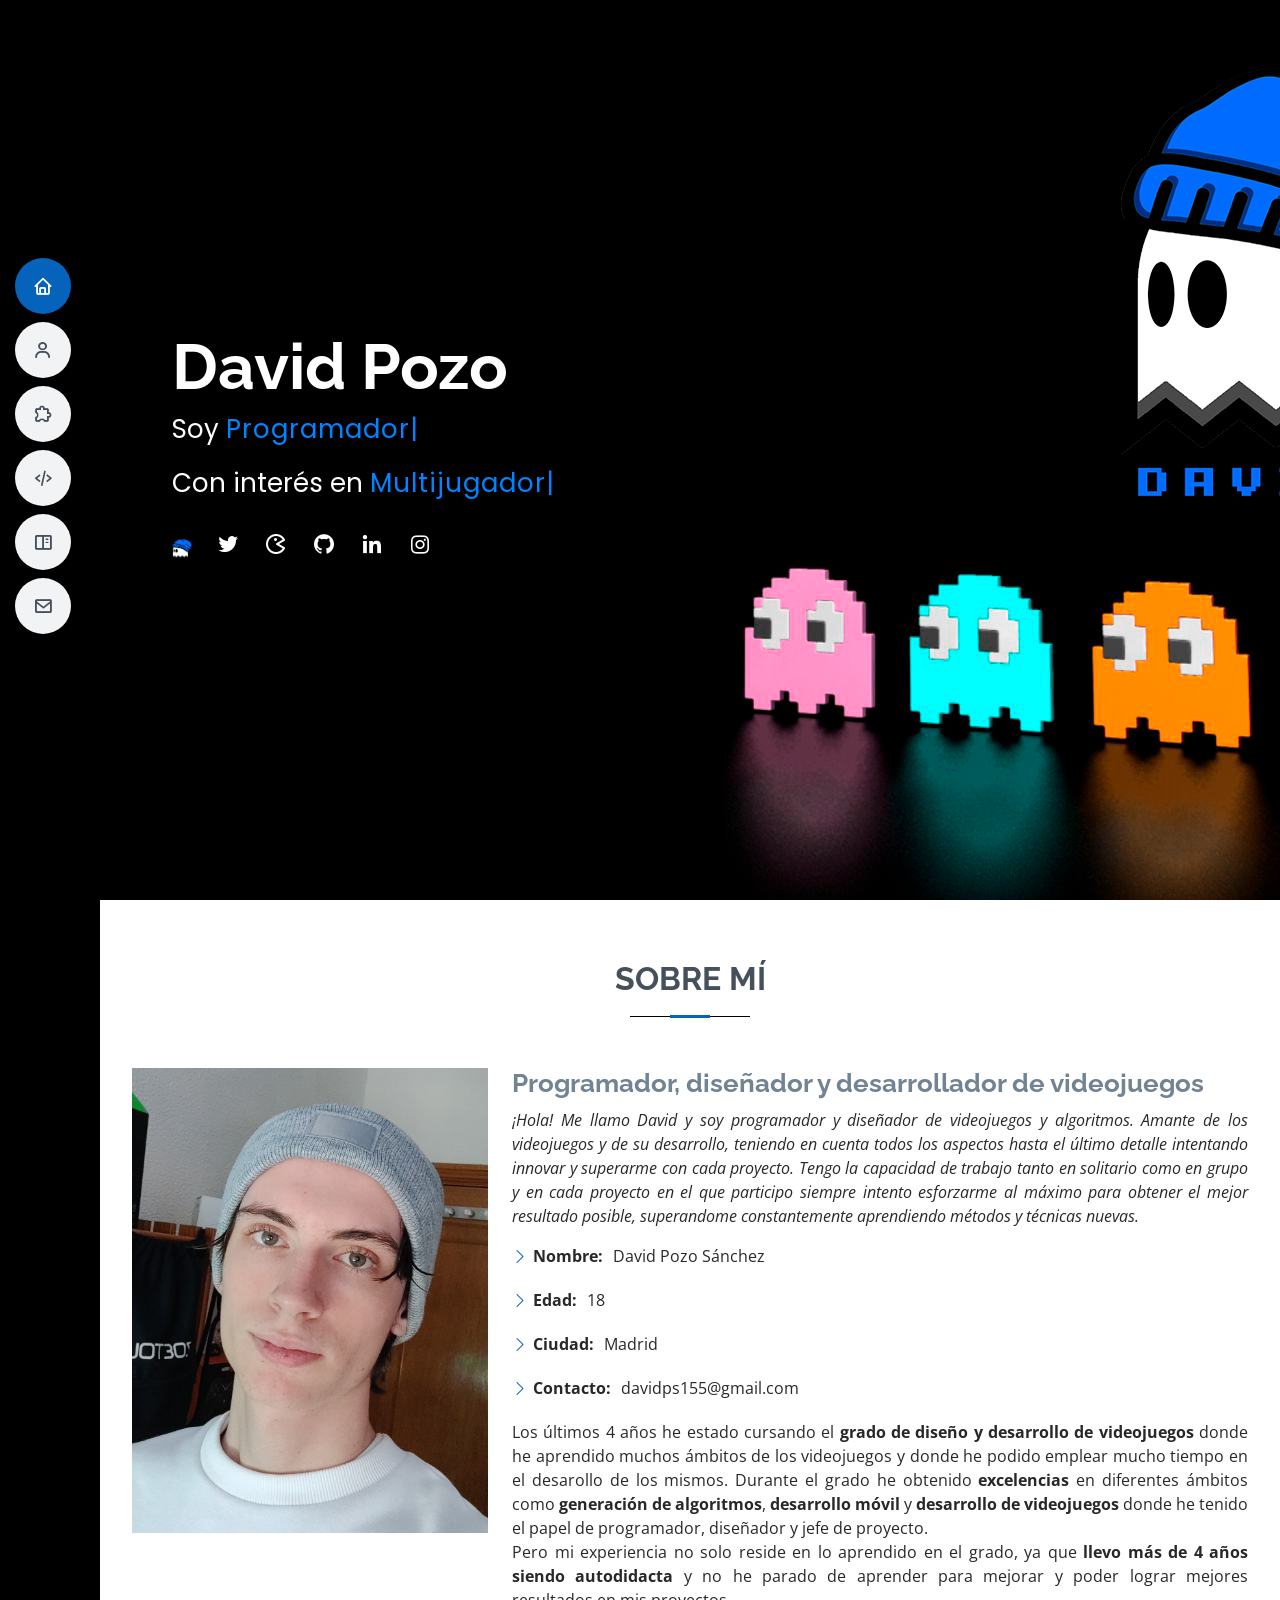
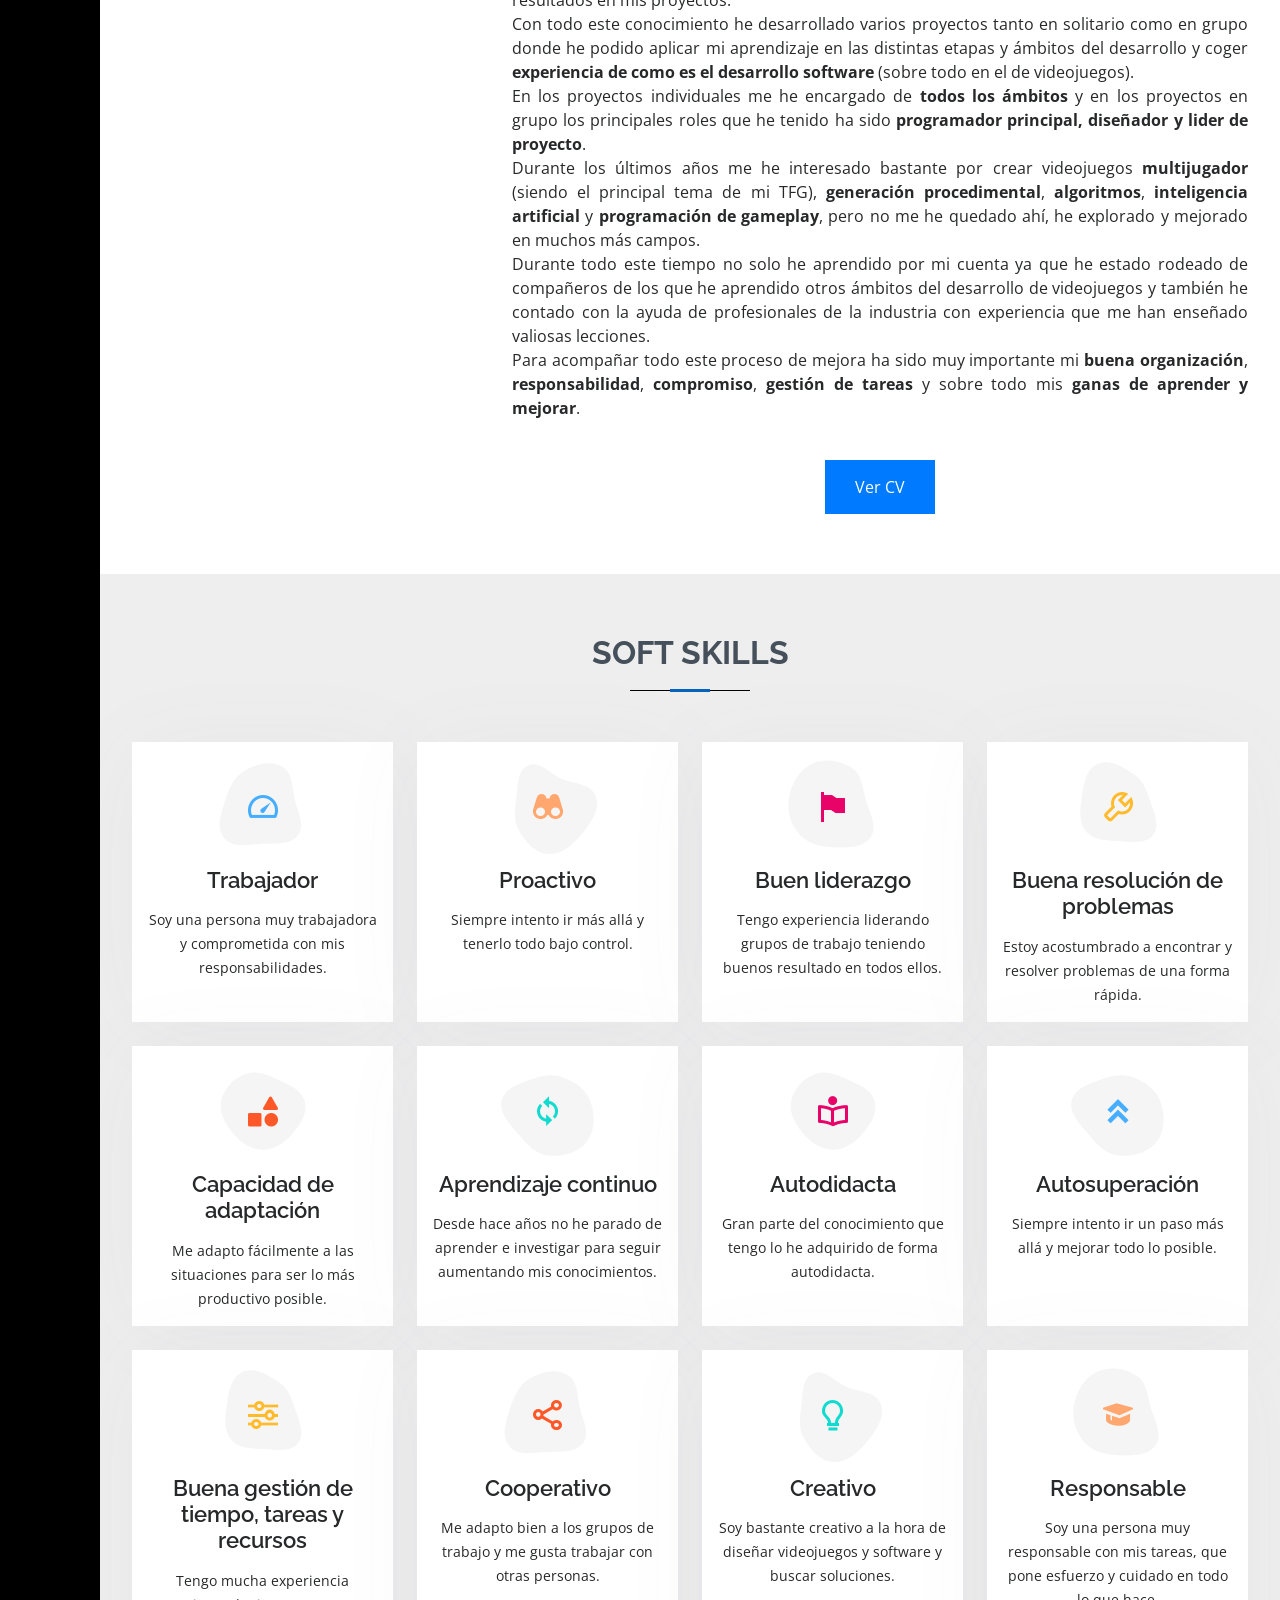
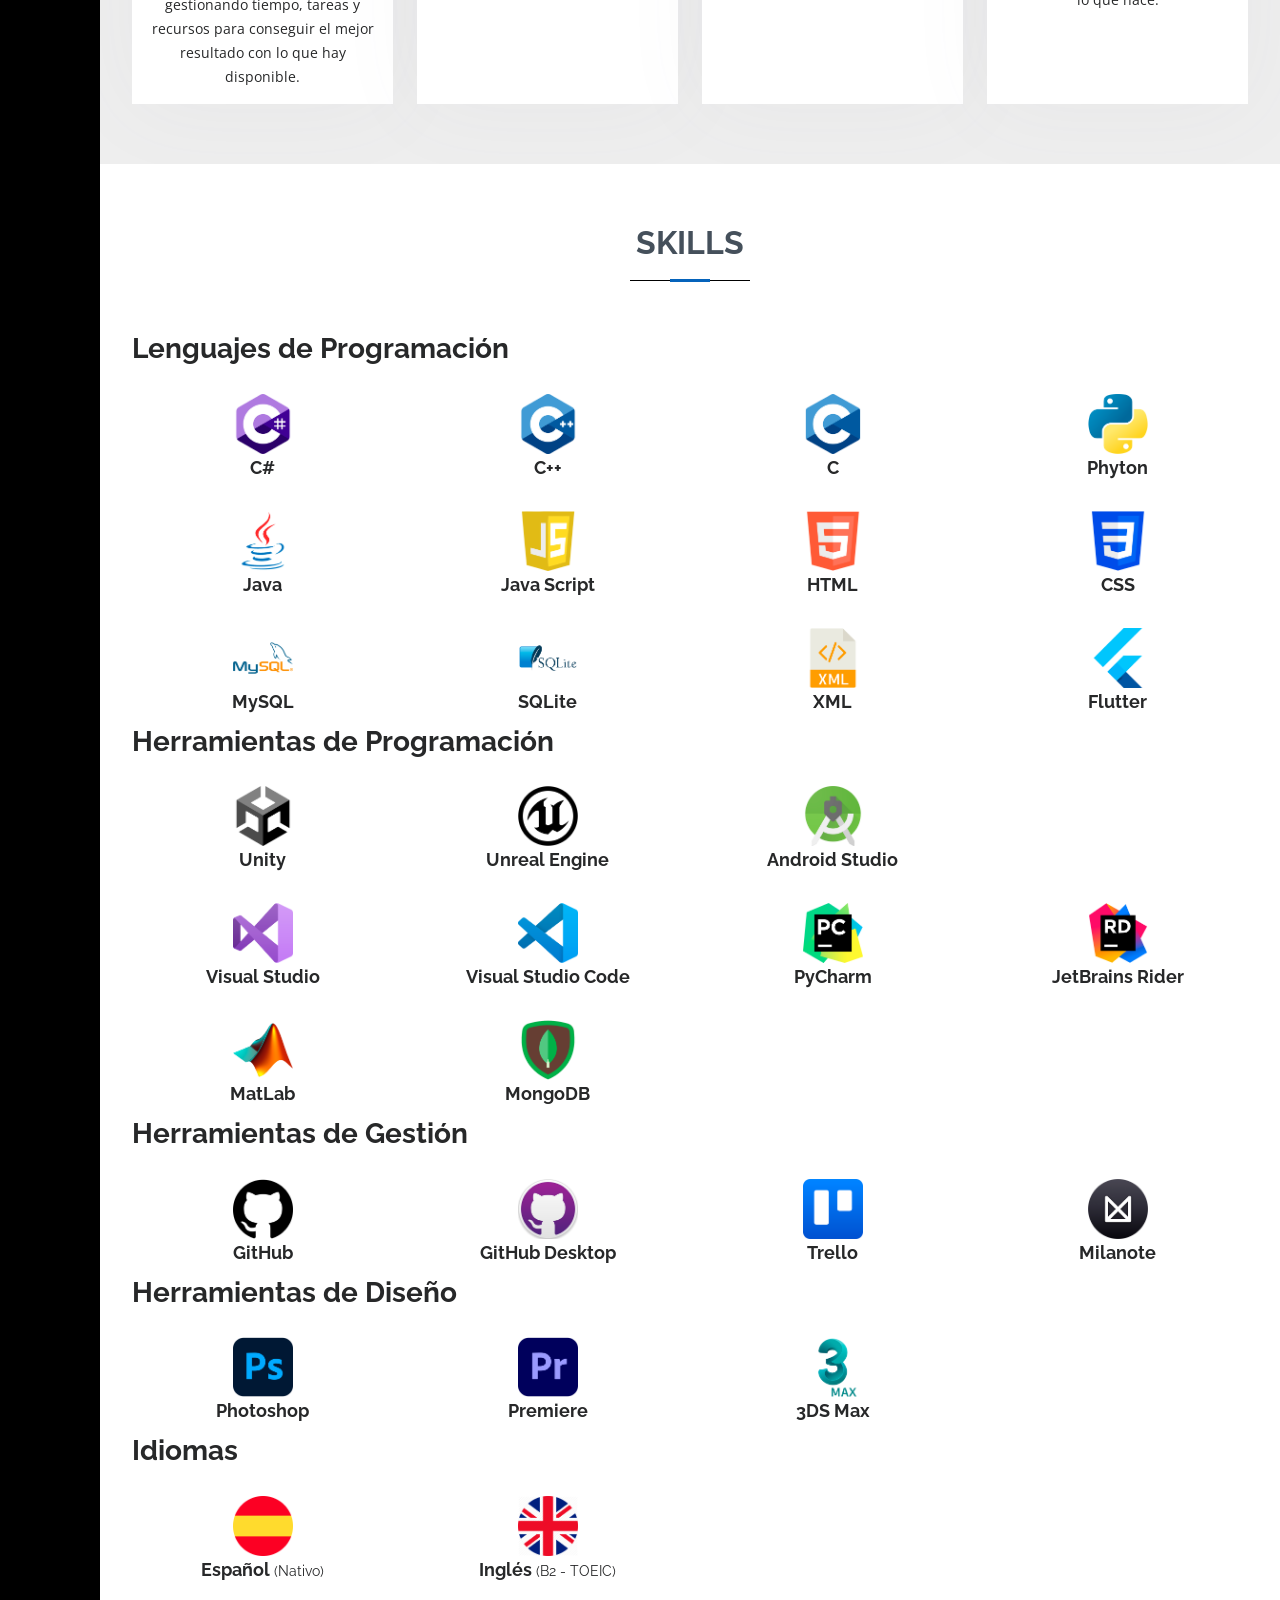
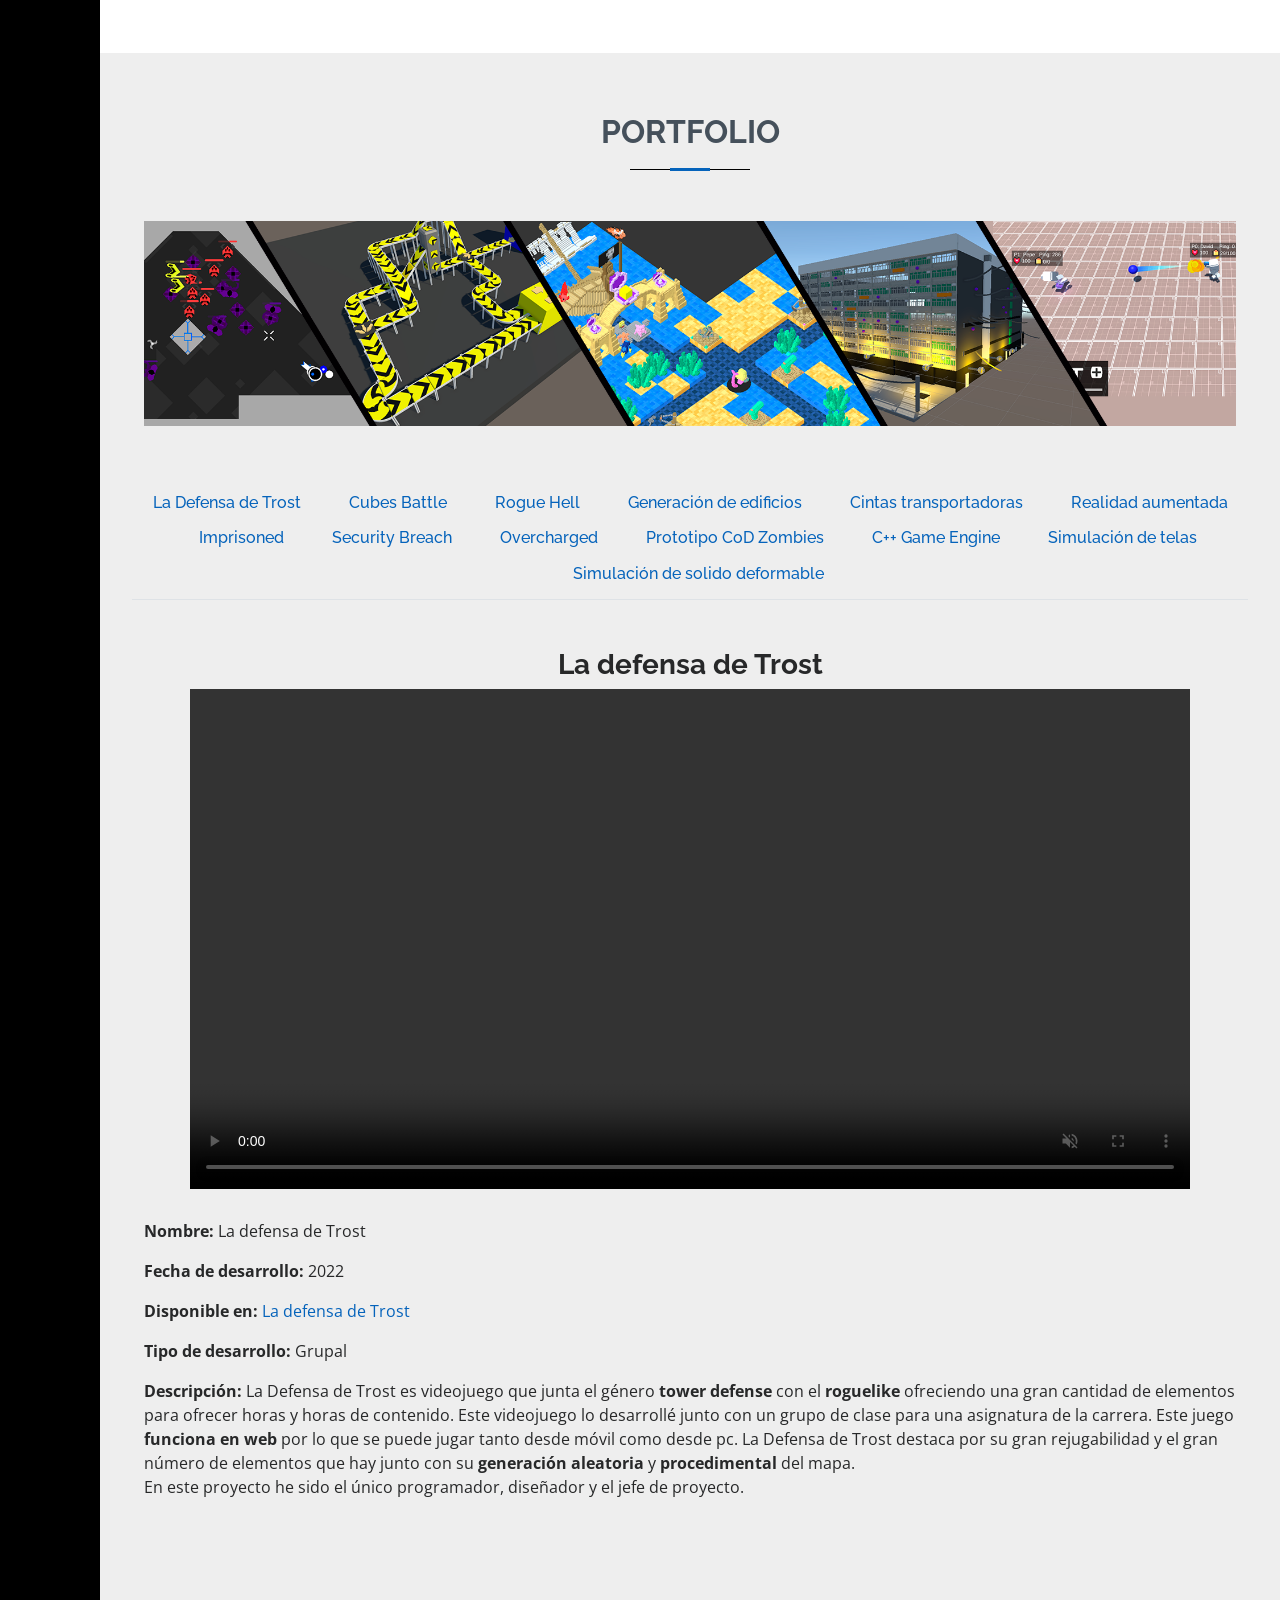
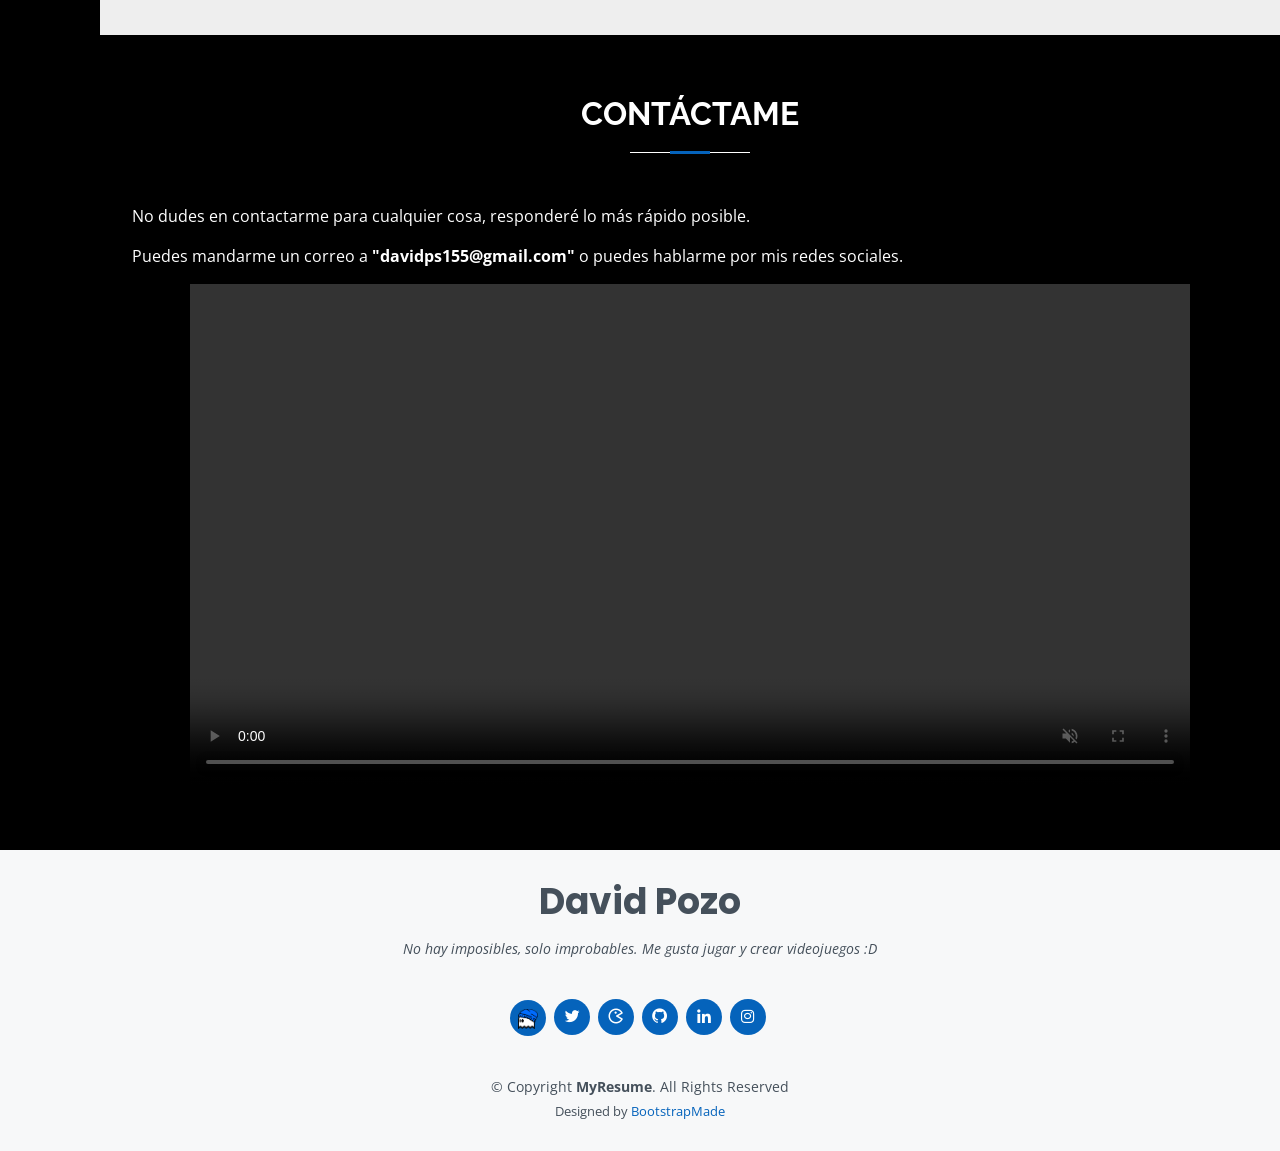
==== commit f0d153e0: "update" ====
--- a/index.html
+++ b/index.html
@@ -329,7 +329,7 @@
           
           <div class="col-lg-3 col-md-6">
             <div class="count-box">
-              <img src="assets/img/icons/programming-languages/c.png" width="60" height="60">
+              <img src="assets/img/icons/programming-languages/c-shard.png" width="60" height="60">
               <p><strong style="font-size: 18px; font-weight: bold;">C#</strong></p>
             </div>
           </div>
@@ -343,7 +343,7 @@
           
           <div class="col-lg-3 col-md-6">
             <div class="count-box">
-              <img src="assets/img/icons/programming-languages/c-shard.png" width="60" height="60">
+              <img src="assets/img/icons/programming-languages/c.png" width="60" height="60">
               <p><strong style="font-size: 18px; font-weight: bold;">C</strong></p>
             </div>
           </div>
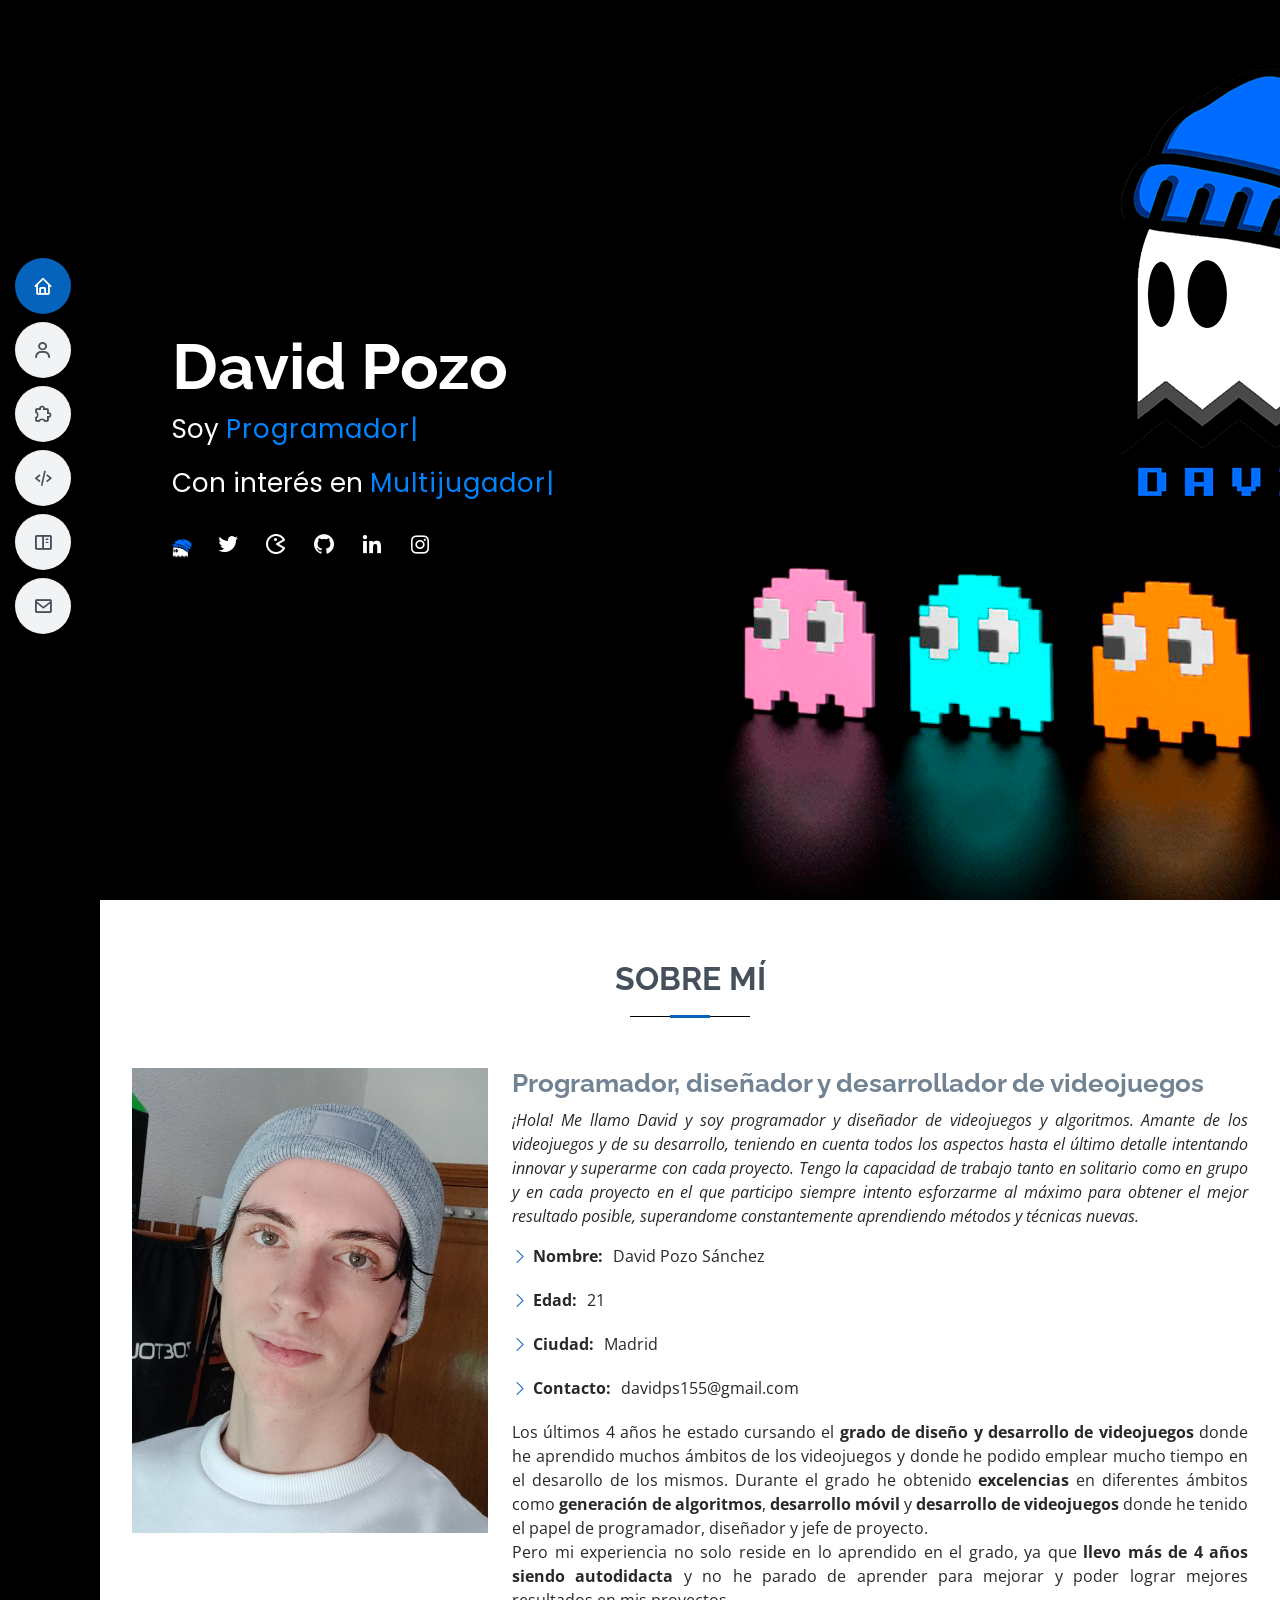
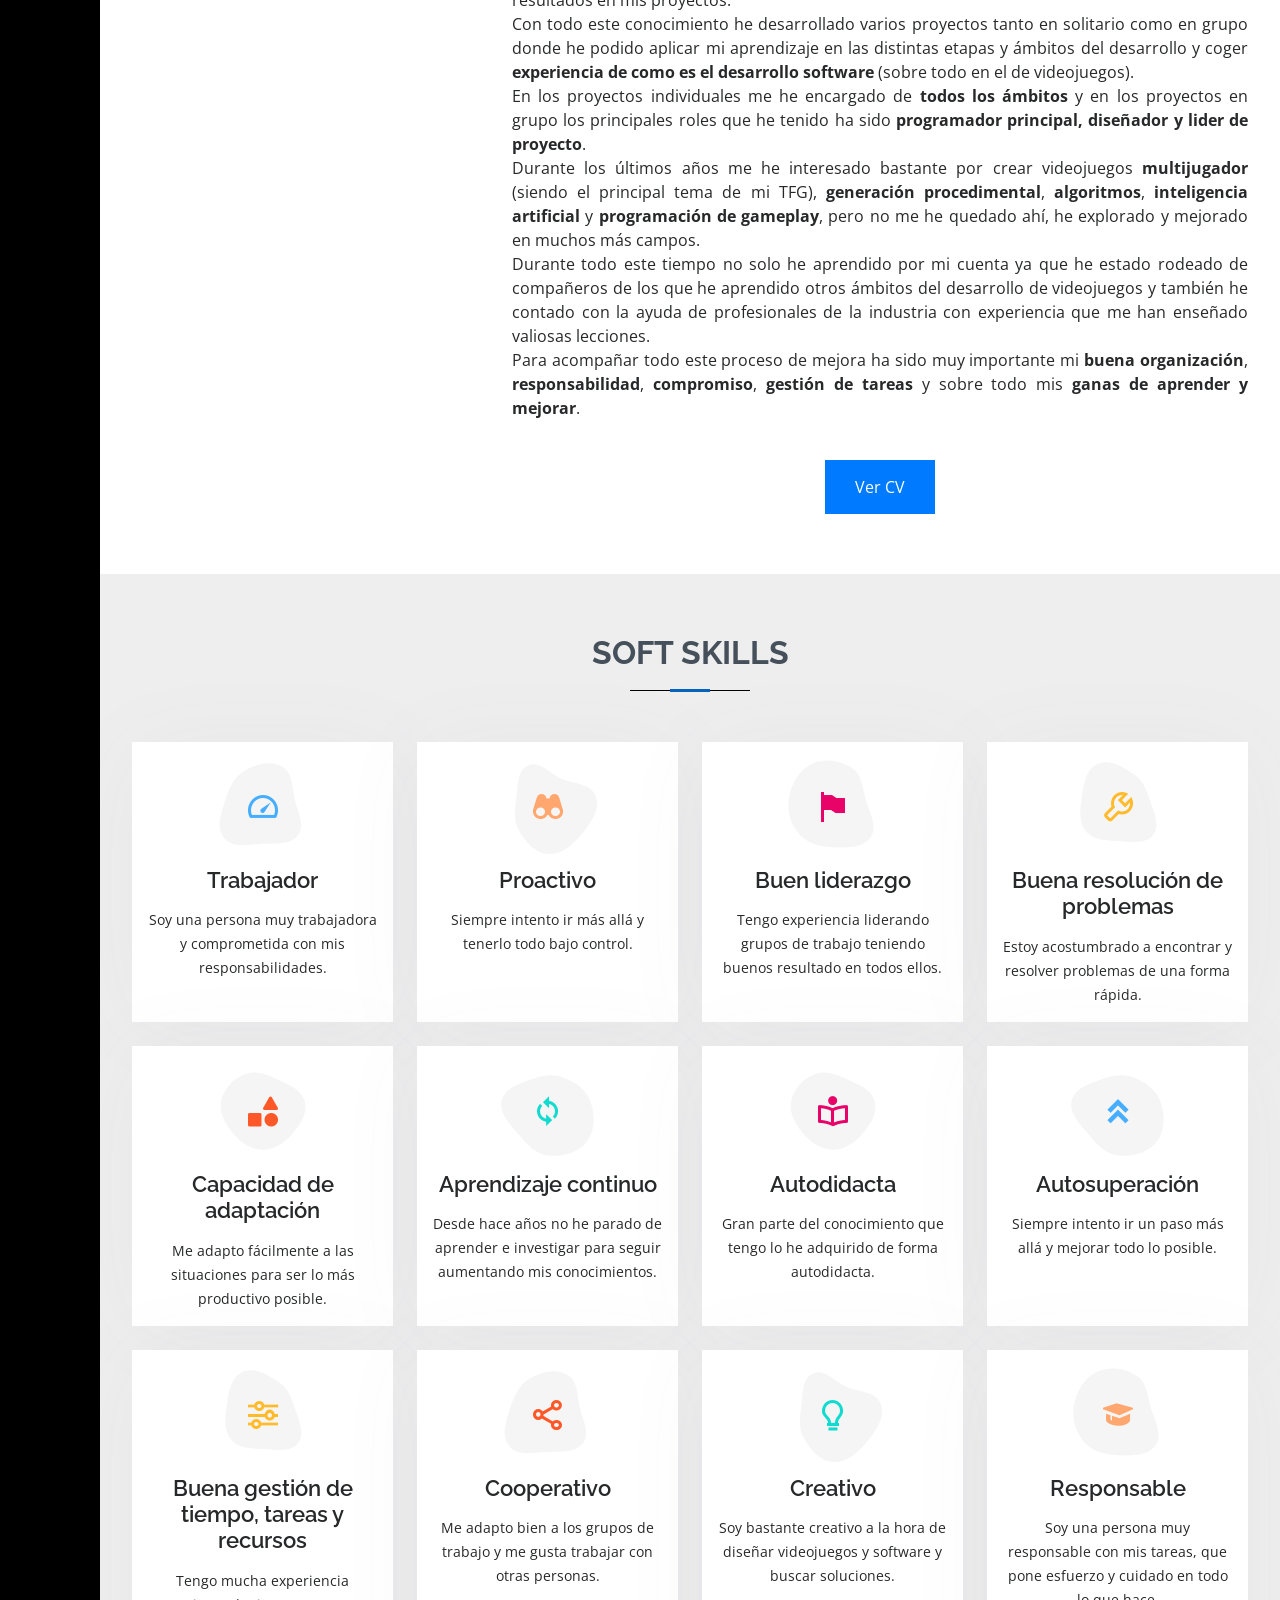
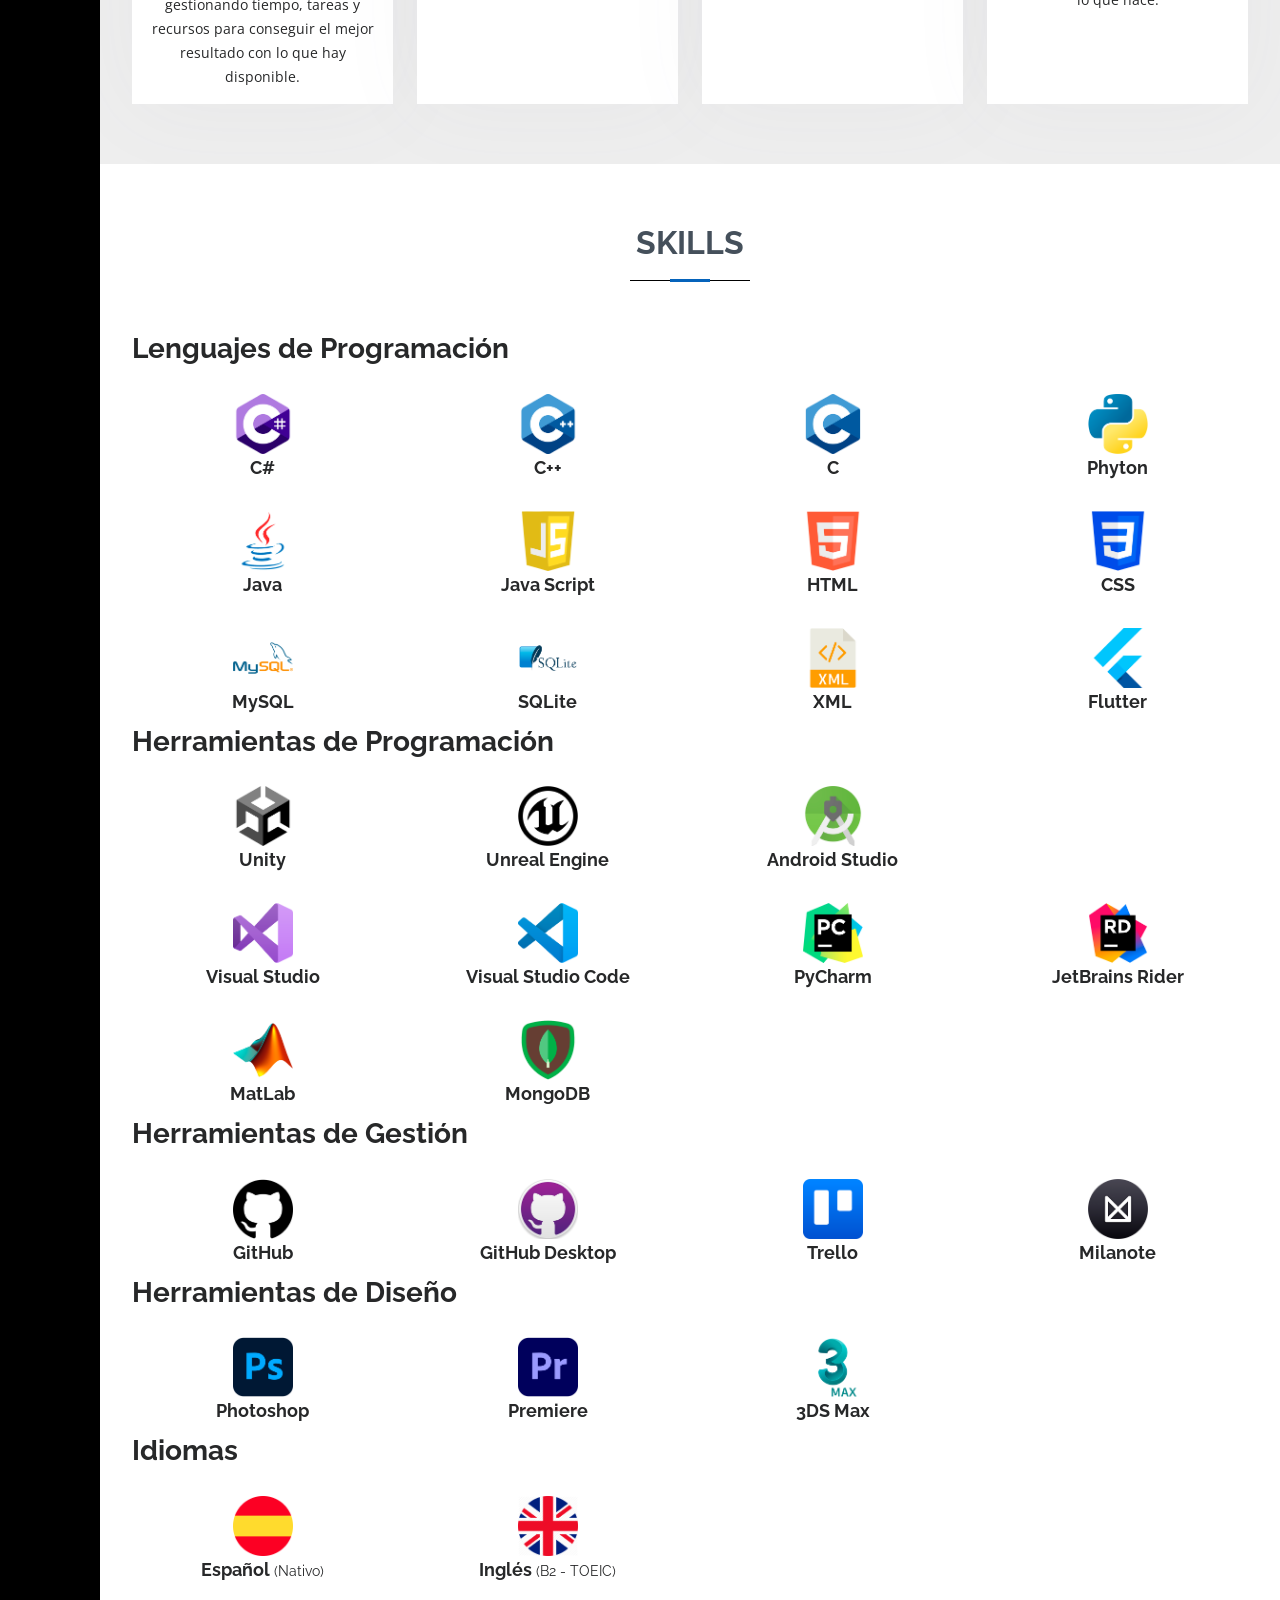
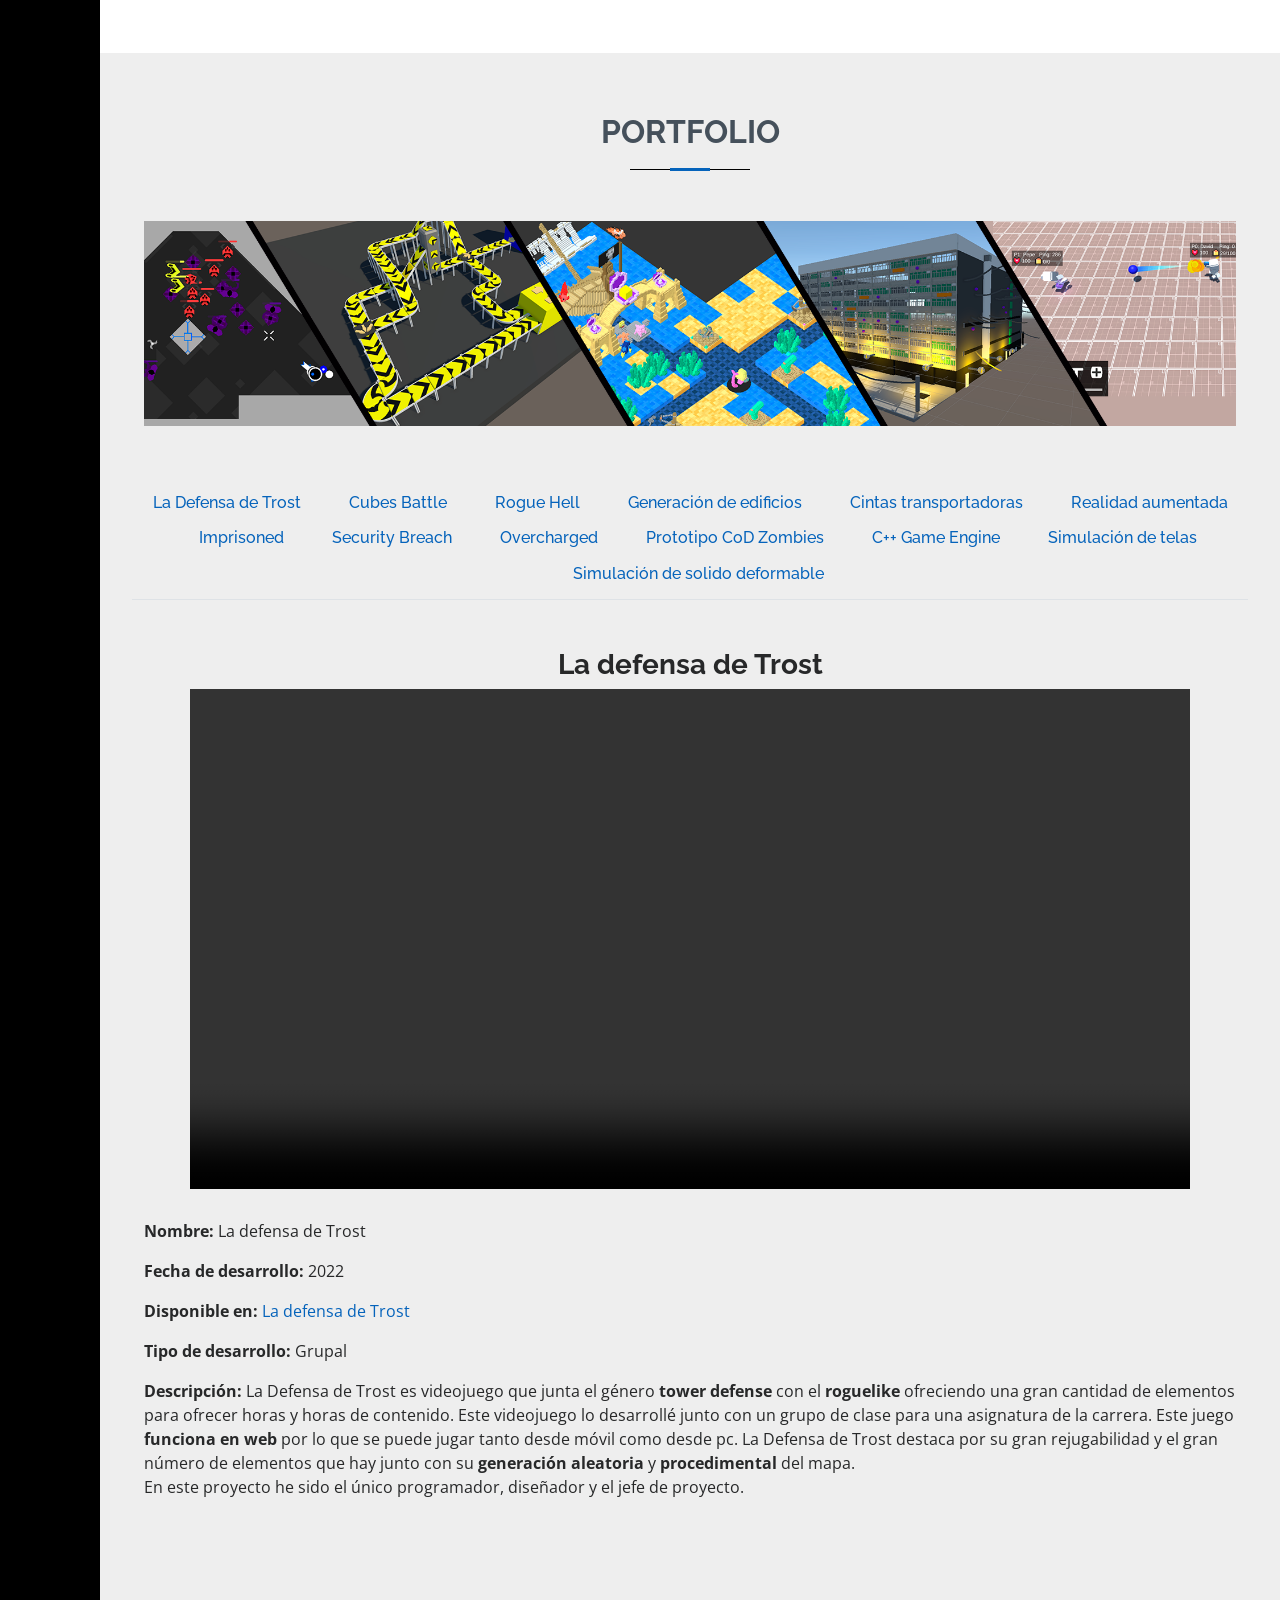
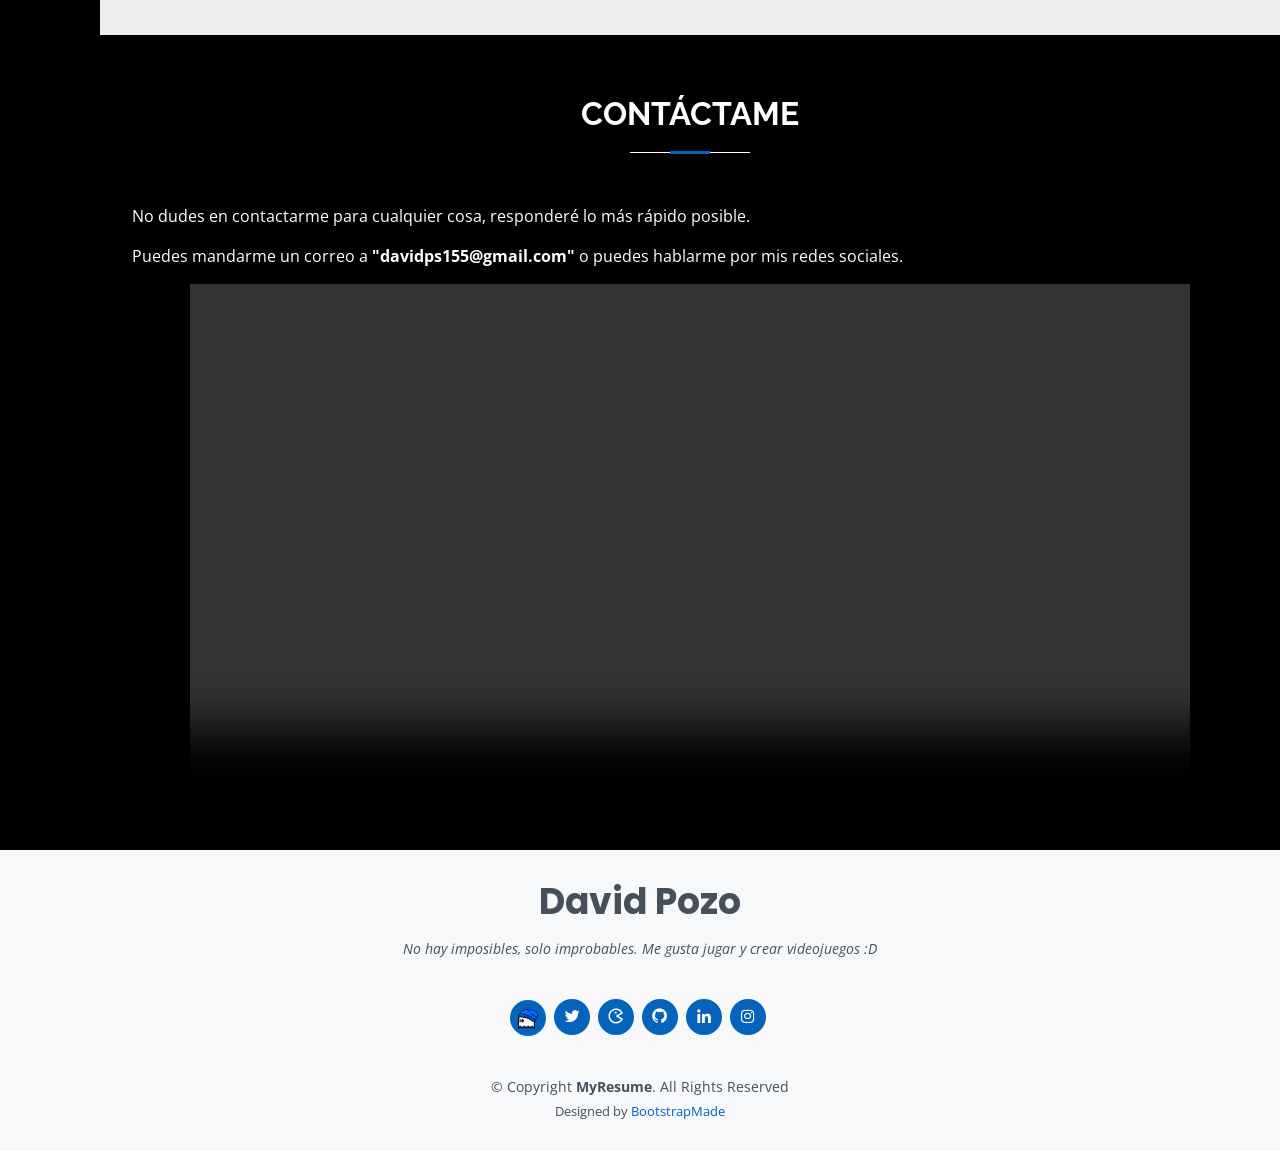
==== commit b889e8c2: "update" ====
--- a/index.html
+++ b/index.html
@@ -93,7 +93,7 @@
               <div class="col-lg-6">
                 <ul>
                   <li><i class="bi bi-chevron-right"></i> <strong>Nombre:</strong> <span>David Pozo Sánchez</span></li>
-                  <li><i class="bi bi-chevron-right"></i> <strong>Edad:</strong> <span>18</span></li>
+                  <li><i class="bi bi-chevron-right"></i> <strong>Edad:</strong> <span>21</span></li>
                   <li><i class="bi bi-chevron-right"></i> <strong>Ciudad:</strong> <span>Madrid</span></li>
                   <li><i class="bi bi-chevron-right"></i> <strong>Contacto:</strong> <span>davidps155@gmail.com</span>
                   </li>
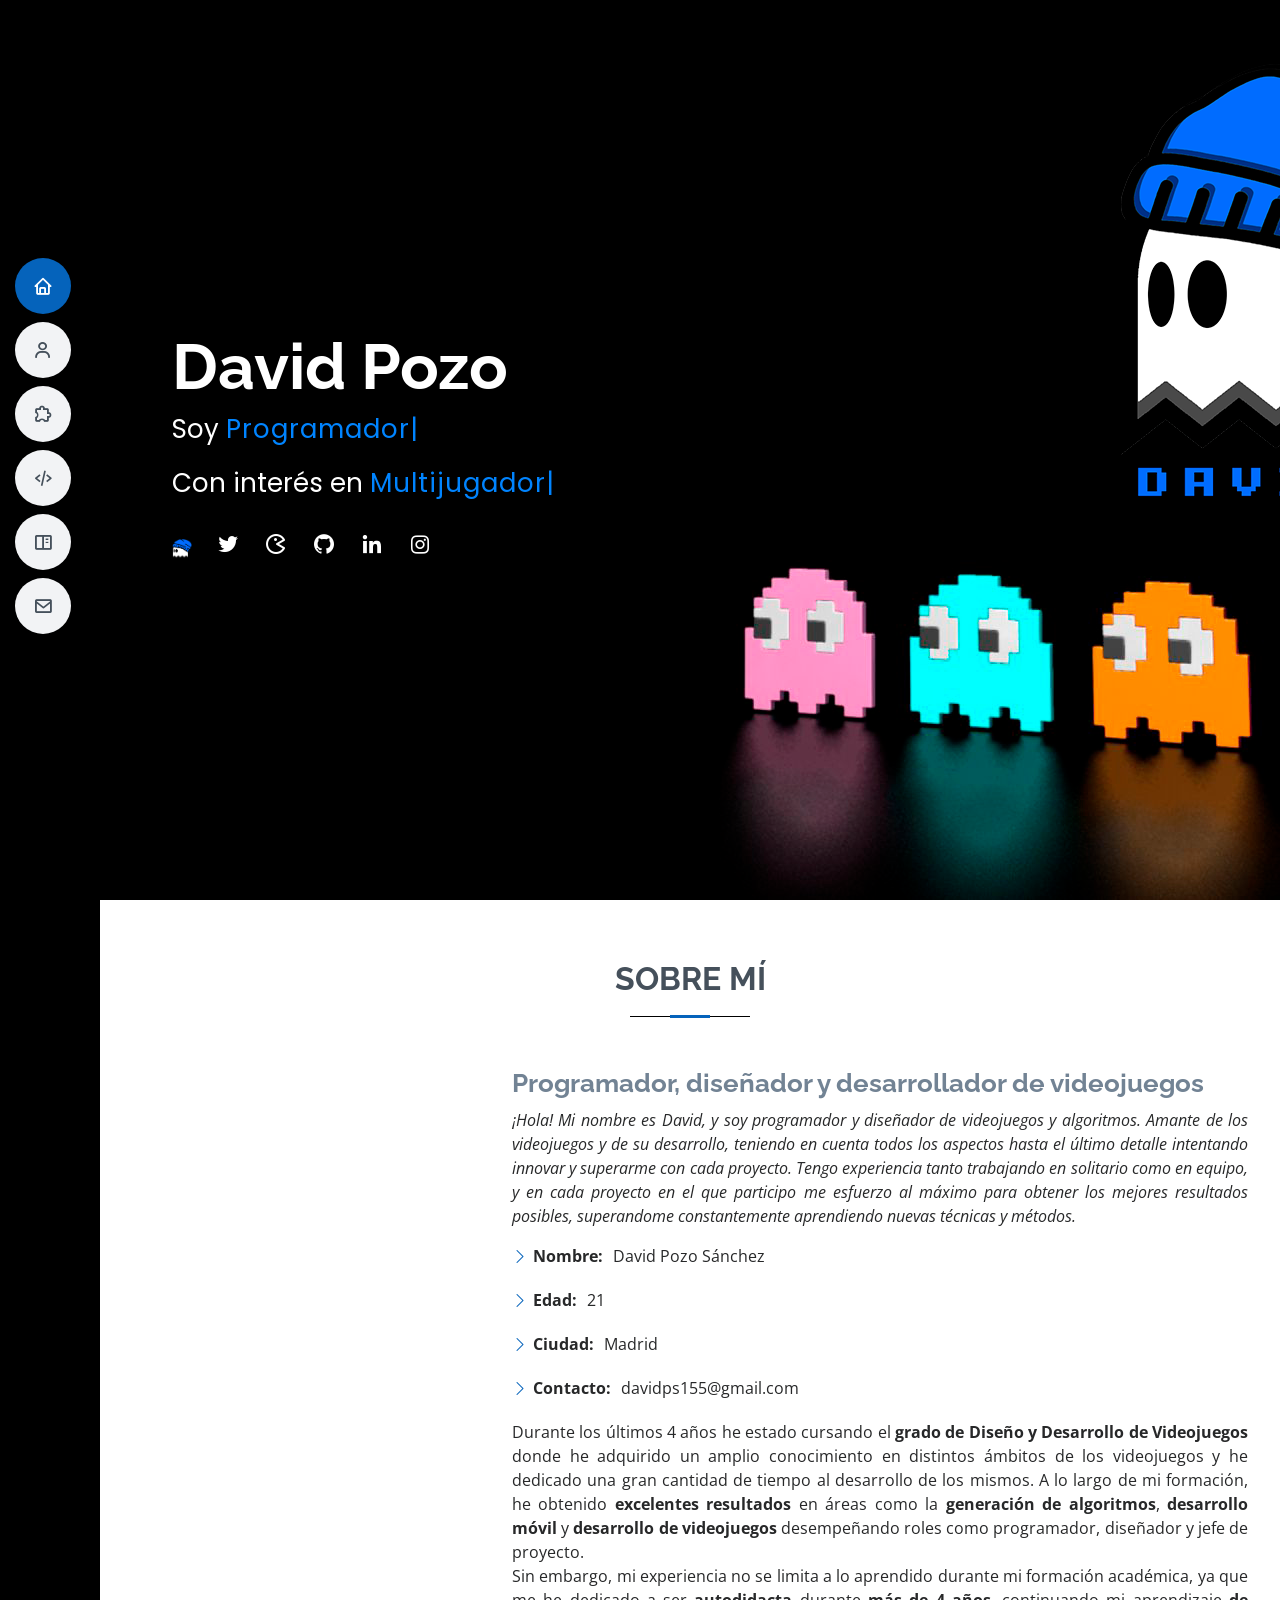
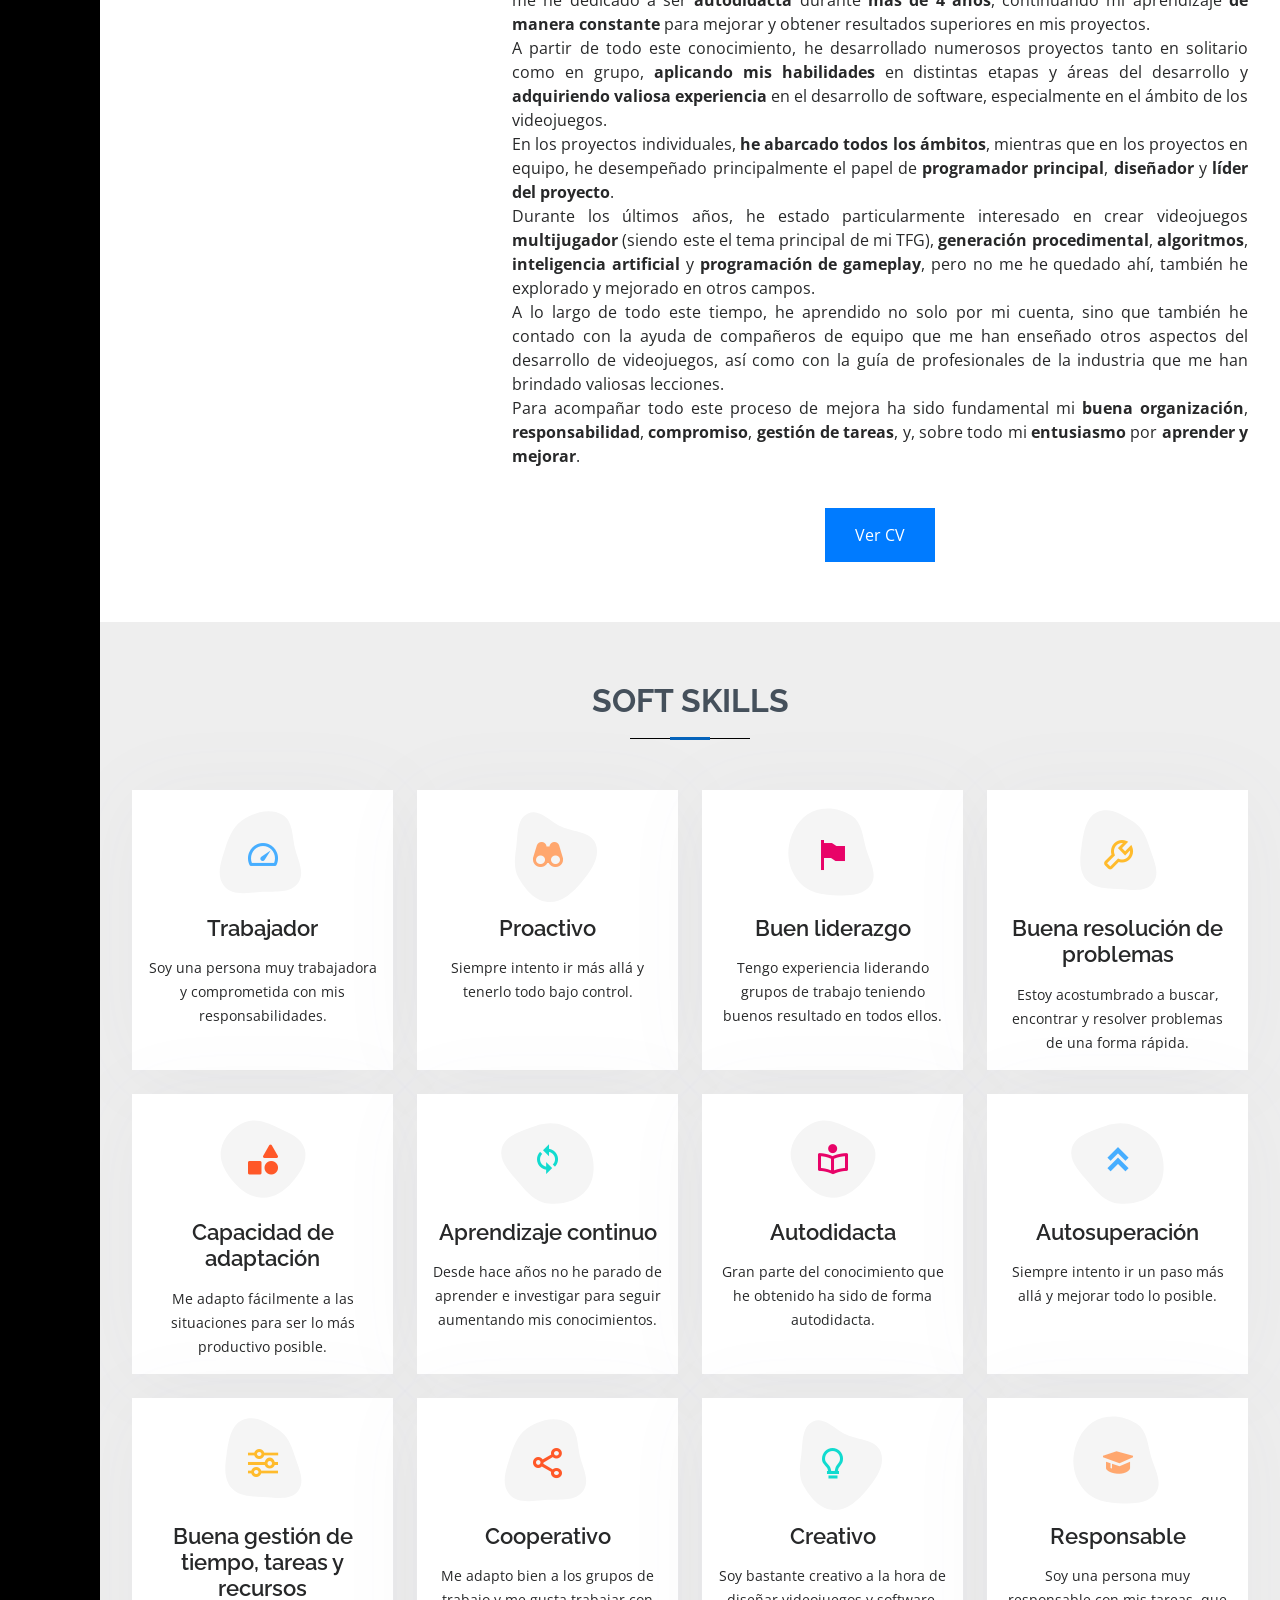
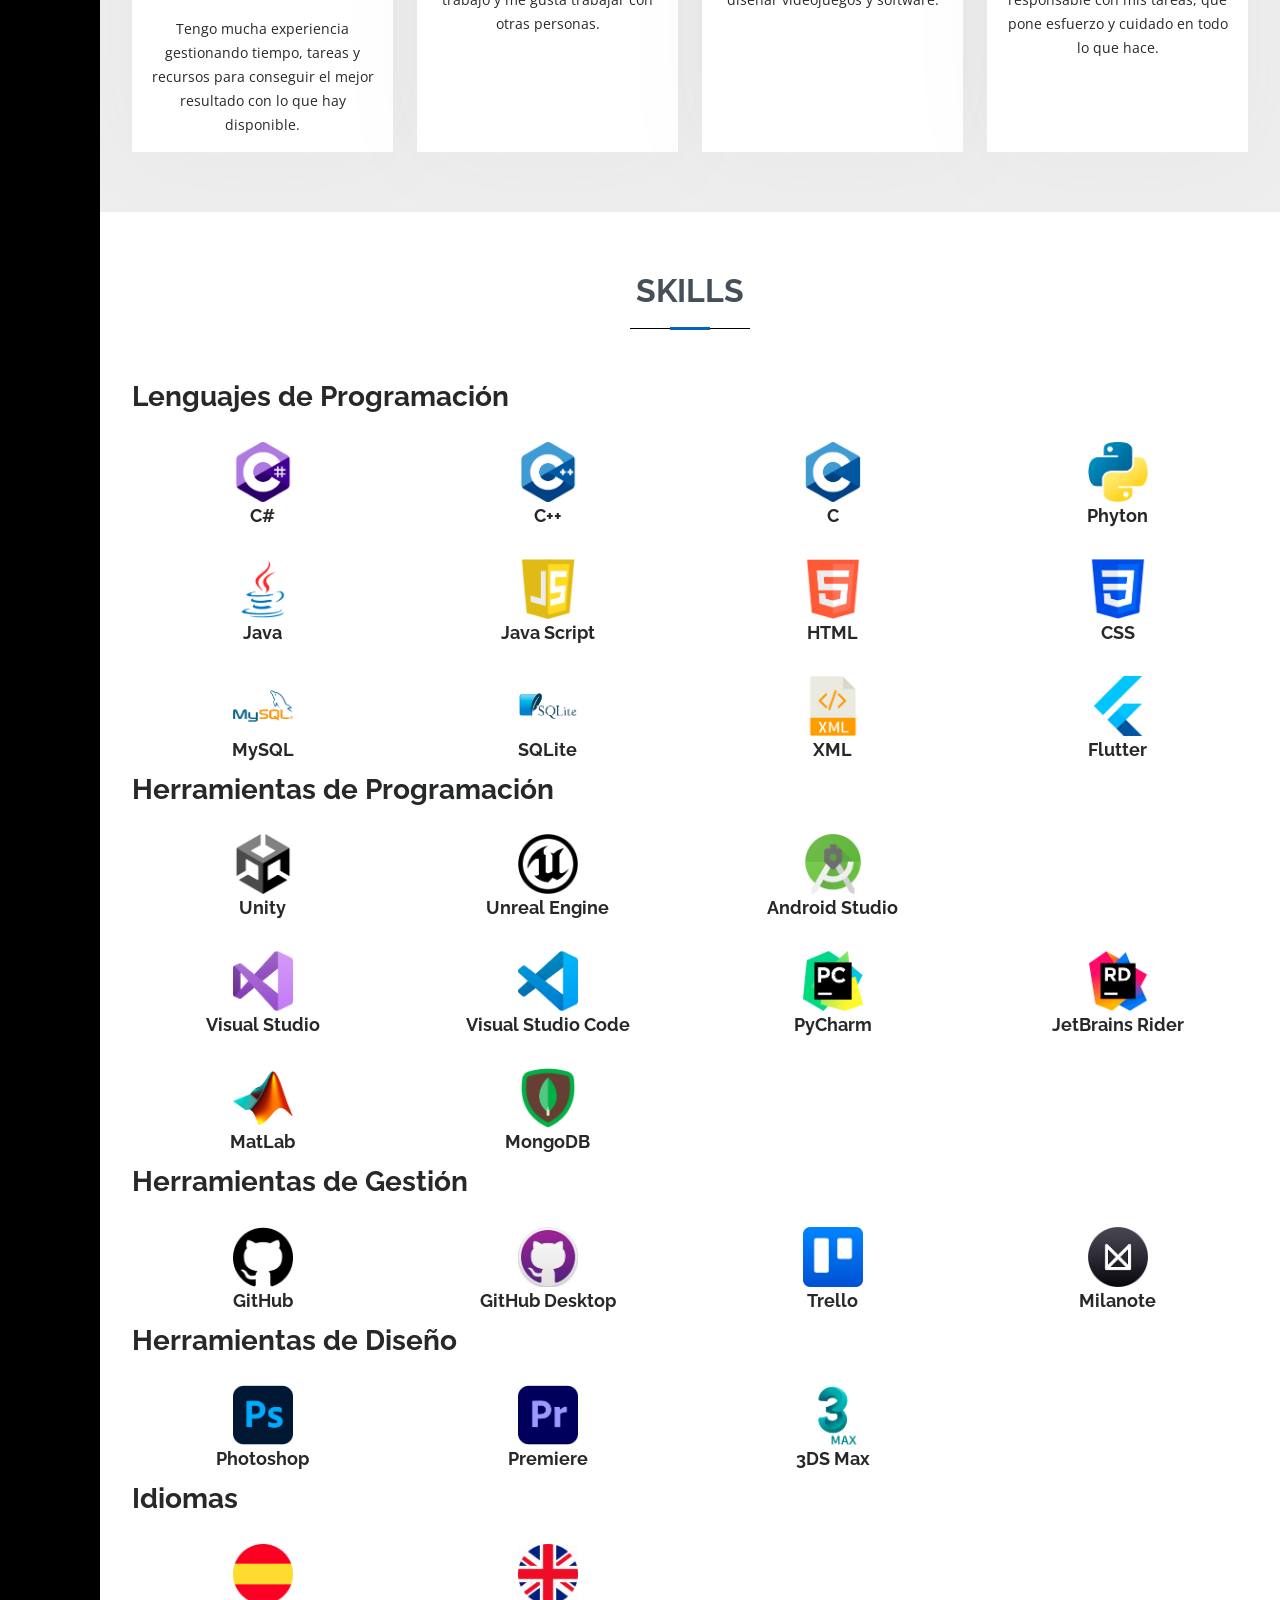
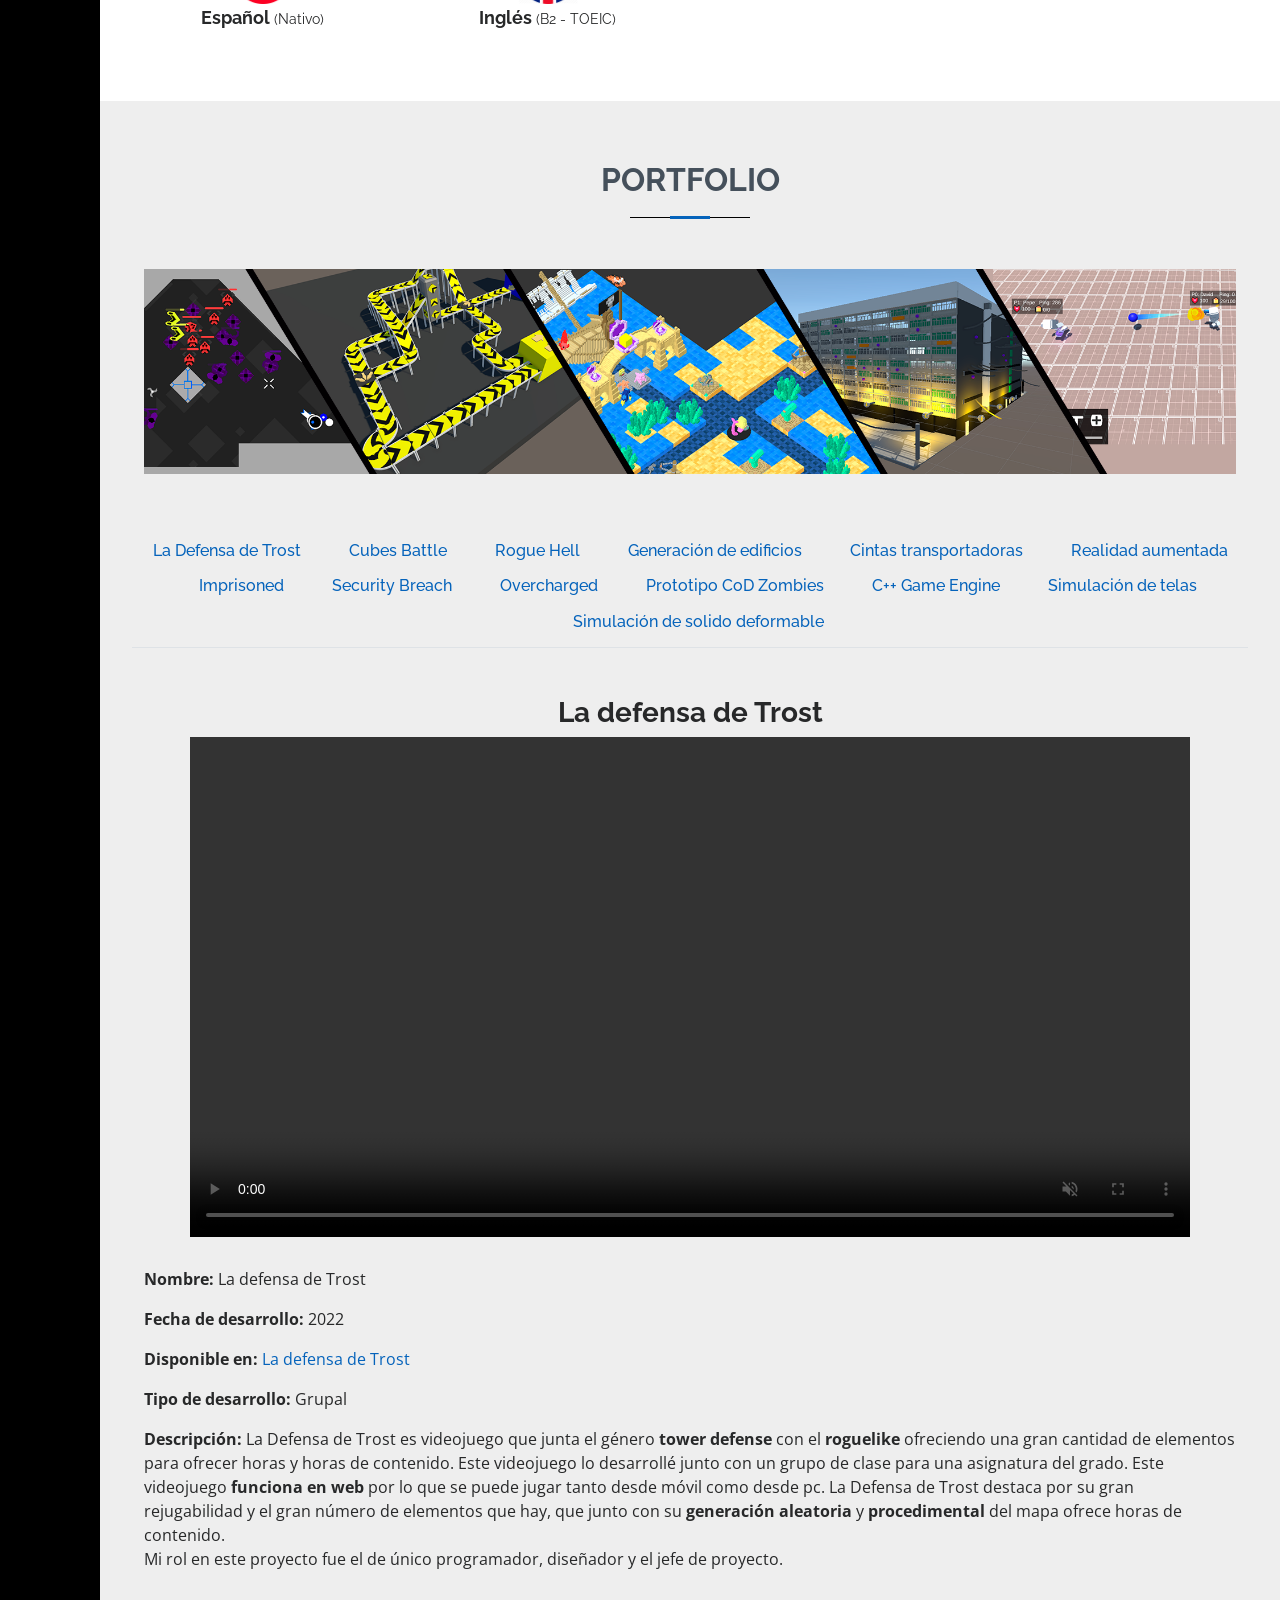
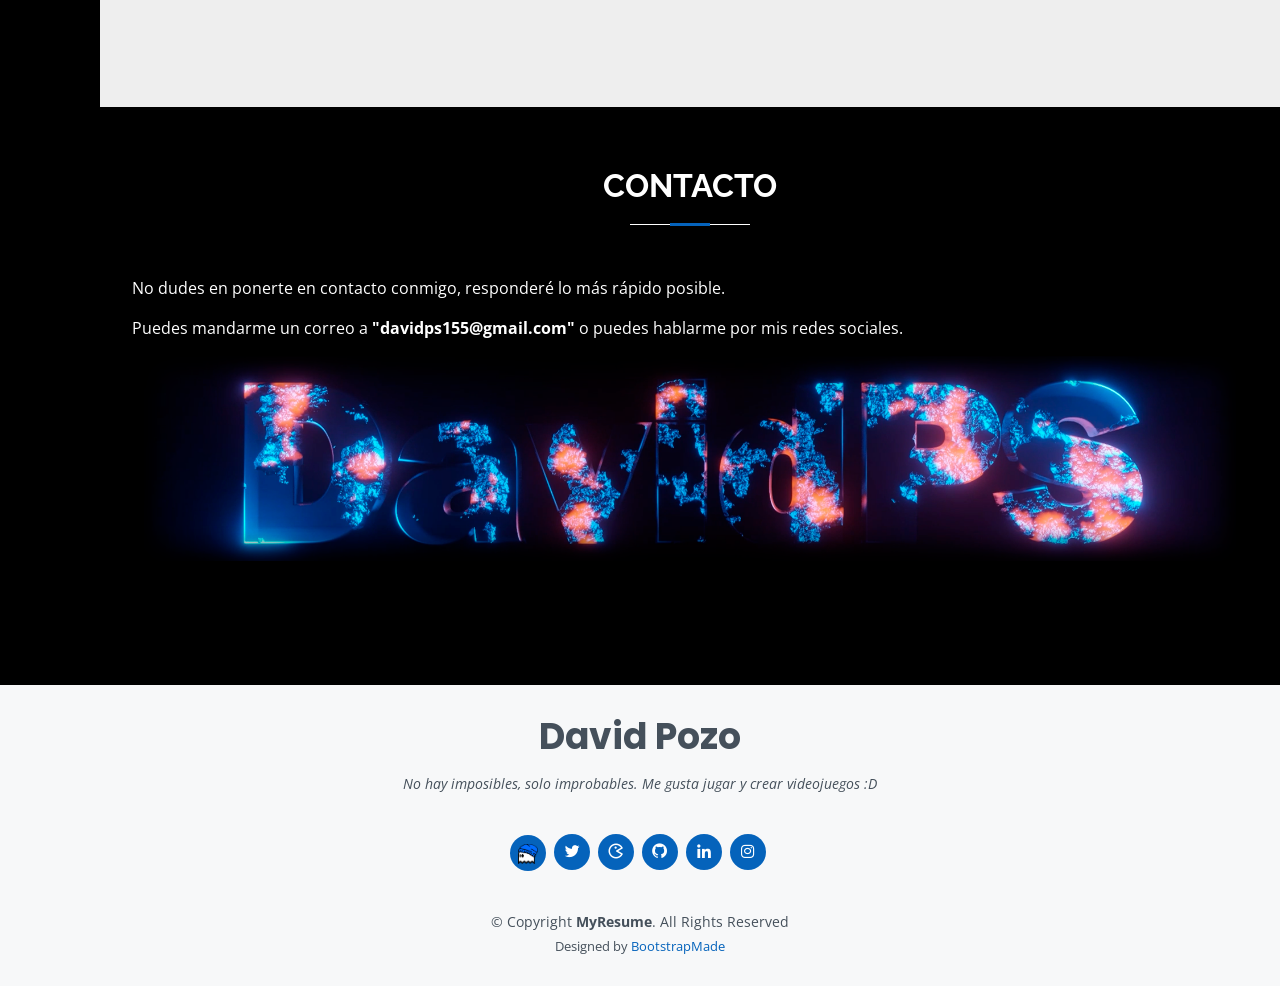
==== commit 3842030e: "update" ====
--- a/index.html
+++ b/index.html
@@ -81,13 +81,13 @@
         </div>
         <div class="row">
           <div class="col-lg-4">
-            <img src="assets/img/profile-photo.jpg" class="img-fluid" alt="">
+            <img src="assets/img/profile-photo-2.jpg" class="img-fluid" alt="">
           </div>
           <div class="col-lg-8 pt-4 pt-lg-0 content">
             <h3>Programador, diseñador y desarrollador de videojuegos</h3>
             <p class="fst-italic" style="text-align: justify;">
-              ¡Hola! Me llamo David y soy programador y diseñador de videojuegos y algoritmos. Amante de los videojuegos y de su desarrollo, teniendo en cuenta todos los aspectos hasta el último detalle intentando innovar y superarme con cada proyecto.
-              Tengo la capacidad de trabajo tanto en solitario como en grupo y en cada proyecto en el que participo siempre intento esforzarme al máximo para obtener el mejor resultado posible, superandome constantemente aprendiendo métodos y técnicas nuevas.
+              ¡Hola! Mi nombre es David, y soy programador y diseñador de videojuegos y algoritmos. Amante de los videojuegos y de su desarrollo, teniendo en cuenta todos los aspectos hasta el último detalle intentando innovar y superarme con cada proyecto.
+              Tengo experiencia tanto trabajando en solitario como en equipo, y en cada proyecto en el que participo me esfuerzo al máximo para obtener los mejores resultados posibles, superandome constantemente aprendiendo nuevas técnicas y métodos.
             </p>
             <div class="row">
               <div class="col-lg-6">
@@ -101,14 +101,24 @@
               </div>
             </div>
             <p style="text-align: justify;">
-              Los últimos 4 años he estado cursando el <strong>grado de diseño y desarrollo de videojuegos</strong> donde he aprendido muchos ámbitos de los videojuegos y donde he podido emplear mucho tiempo en el desarollo de los mismos.
-              Durante el grado he obtenido <strong>excelencias</strong> en diferentes ámbitos como <strong>generación de algoritmos</strong>, <strong>desarrollo móvil</strong> y <strong>desarrollo de videojuegos</strong> donde he tenido el papel de programador, diseñador y jefe de proyecto.<br>
-              Pero mi experiencia no solo reside en lo aprendido en el grado, ya que <strong>llevo más de 4 años siendo autodidacta</strong> y no he parado de aprender para mejorar y poder lograr mejores resultados en mis proyectos.<br>
-              Con todo este conocimiento he desarrollado varios proyectos tanto en solitario como en grupo donde he podido aplicar mi aprendizaje en las distintas etapas y ámbitos del desarrollo y coger <strong>experiencia de como es el desarrollo software</strong> (sobre todo en el de videojuegos).<br>
-              En los proyectos individuales me he encargado de <strong>todos los ámbitos</strong> y en los proyectos en grupo los principales roles que he tenido ha sido <strong>programador principal, diseñador y lider de proyecto</strong>.<br>
-              Durante los últimos años me he interesado bastante por crear videojuegos <strong>multijugador</strong> (siendo el principal tema de mi TFG), <strong>generación procedimental</strong>, <strong>algoritmos</strong>, <strong>inteligencia artificial</strong> y <strong>programación de gameplay</strong>, pero no me he quedado ahí, he explorado y mejorado en muchos más campos.<br>
-              Durante todo este tiempo no solo he aprendido por mi cuenta ya que he estado rodeado de compañeros de los que he aprendido otros ámbitos del desarrollo de videojuegos y también he contado con la ayuda de profesionales de la industria con experiencia que me han enseñado valiosas lecciones.<br>
-              Para acompañar todo este proceso de mejora ha sido muy importante mi <strong>buena organización</strong>, <strong>responsabilidad</strong>, <strong>compromiso</strong>, <strong>gestión de tareas</strong> y sobre todo mis <strong>ganas de aprender y mejorar</strong>.<br><br>
+              Durante los últimos 4 años he estado cursando el <strong>grado de Diseño y Desarrollo de Videojuegos</strong> 
+              donde he adquirido un amplio conocimiento en distintos ámbitos de los videojuegos y he dedicado una gran cantidad de tiempo al desarrollo de los mismos.
+              A lo largo de mi formación, he obtenido <strong>excelentes resultados</strong> en áreas como la <strong>generación de algoritmos</strong>, 
+              <strong>desarrollo móvil</strong> y <strong>desarrollo de videojuegos</strong> desempeñando roles como programador, diseñador y jefe de proyecto.<br>
+              Sin embargo, mi experiencia no se limita a lo aprendido durante mi formación académica, ya que me he dedicado a ser <strong>autodidacta</strong> durante 
+              <strong>más de 4 años</strong>, continuando mi aprendizaje <strong>de manera constante</strong> para mejorar y obtener resultados superiores en mis proyectos.<br>
+              A partir de todo este conocimiento, he desarrollado numerosos proyectos tanto en solitario como en grupo, <strong>aplicando mis habilidades</strong> 
+              en distintas etapas y áreas del desarrollo y <strong>adquiriendo valiosa experiencia</strong> en el desarrollo de software, 
+              especialmente en el ámbito de los videojuegos.<br>
+              En los proyectos individuales, <strong>he abarcado todos los ámbitos</strong>, mientras que en los proyectos en equipo, 
+              he desempeñado principalmente el papel de <strong>programador principal</strong>, <strong>diseñador</strong> y <strong>líder del proyecto</strong>.<br>
+              Durante los últimos años, he estado particularmente interesado en crear videojuegos <strong>multijugador</strong> (siendo este el tema principal de mi TFG), 
+              <strong>generación procedimental</strong>, <strong>algoritmos</strong>, <strong>inteligencia artificial</strong> y <strong>programación de gameplay</strong>, 
+              pero no me he quedado ahí, también he explorado y mejorado en otros campos.<br>
+              A lo largo de todo este tiempo, he aprendido no solo por mi cuenta, sino que también he contado con la ayuda de compañeros de equipo que me han enseñado 
+              otros aspectos del desarrollo de videojuegos, así como con la guía de profesionales de la industria que me han brindado valiosas lecciones.<br>
+              Para acompañar todo este proceso de mejora ha sido fundamental mi <strong>buena organización</strong>, <strong>responsabilidad</strong>, <strong>compromiso</strong>, 
+              <strong>gestión de tareas</strong>, y, sobre todo mi <strong>entusiasmo</strong> por <strong>aprender y mejorar</strong>.<br><br>
             </p>
             <div style="text-align:center;">
               <a href="assets/docs/cv.pdf" target="_blank" style="display:inline-block; background-color:#007bff; color:#ffffff; padding:15px 30px; text-decoration:none;">Ver CV</a>
@@ -185,7 +195,7 @@
                 <i class="bx bx-wrench"></i>
               </div>
               <h4>Buena resolución de problemas</h4>
-              <p>Estoy acostumbrado a encontrar y resolver problemas de una forma rápida.</p>
+              <p>Estoy acostumbrado a buscar, encontrar y resolver problemas de una forma rápida.</p>
             </div>
           </div>
 
@@ -230,7 +240,7 @@
                 <i class="bx bx-book-reader"></i>
               </div>
               <h4>Autodidacta</h4>
-              <p>Gran parte del conocimiento que tengo lo he adquirido de forma autodidacta.</p>
+              <p>Gran parte del conocimiento que he obtenido ha sido de forma autodidacta.</p>
             </div>
           </div>
 
@@ -290,7 +300,7 @@
                 <i class="bx bx-bulb"></i>
               </div>
               <h4>Creativo</h4>
-              <p>Soy bastante creativo a la hora de diseñar videojuegos y software y buscar soluciones.</p>
+              <p>Soy bastante creativo a la hora de diseñar videojuegos y software.</p>
             </div>
           </div>
 
@@ -683,10 +693,10 @@
                     <p><b>Tipo de desarrollo: </b>Grupal</p>
                     <p><b>Descripción: </b>
                       La Defensa de Trost es videojuego que junta el género <strong>tower defense</strong> con el <strong>roguelike</strong> ofreciendo una gran cantidad de elementos para ofrecer horas y horas de contenido.
-                      Este videojuego lo desarrollé junto con un grupo de clase para una asignatura de la carrera. Este juego <strong>funciona en web</strong> por lo que se puede jugar tanto desde móvil como desde pc.
-                      La Defensa de Trost destaca por su gran rejugabilidad y el gran número de elementos que hay junto con su <strong>generación aleatoria</strong> y <strong>procedimental</strong> del mapa.
+                      Este videojuego lo desarrollé junto con un grupo de clase para una asignatura del grado. Este videojuego <strong>funciona en web</strong> por lo que se puede jugar tanto desde móvil como desde pc.
+                      La Defensa de Trost destaca por su gran rejugabilidad y el gran número de elementos que hay, que junto con su <strong>generación aleatoria</strong> y <strong>procedimental</strong> del mapa ofrece horas de contenido.
                       <br>
-                      En este proyecto he sido el único programador, diseñador y el jefe de proyecto.
+                      Mi rol en este proyecto fue el de único programador, diseñador y el jefe de proyecto.
                     </p>
                   </div>
                 </div>
@@ -709,10 +719,10 @@
                     <p><b>Tipo de desarrollo: </b>Individual</p>
                     <p><b>Descripción: </b>
                       Cubes Battle es mi TFG para el grado de diseño y desarollo de videojuegos. La principal característica de este videojuego es que <strong>es completamente multijugador</strong>, 
-                      teniendo que haber hecho <strong>optimizaciones y mejoras en la comunicación online</strong> para que funcione correctamente con un buen resultado como se ve en el vídeo (a falta de terminarlo).
-                      Este proyecto cuenta con <strong>sistema de salas</strong>, <strong>optimizaciones</strong> para situaciones de internet desfavorables y <strong>técnicas para mejorar la experiencia de usuario</strong>.
+                      teniendo que haber realizado <strong>optimizaciones y mejoras en la comunicación online</strong> para que funcione correctamente con un buen resultado como se ve en el vídeo (a falta de terminarlo).
+                      Este proyecto cuenta con <strong>sistema de salas</strong>, <strong>optimizaciones</strong> para situaciones de internet desfavorables y <strong>técnicas para mejorar la experiencia de usuario</strong> entre otras funcionalidades.
                       <br>
-                      El desarrollo completo del este videojuego lo he hecho yo excepto los modelos 3D y animaciones.
+                      El desarrollo completo del este videojuego ha sido realizado por mí excepto los modelos 3D y animaciones.
                     </p>
                   </div>
                 </div>
@@ -734,11 +744,11 @@
                     <p><b>Disponible en: </b>Proximamente en itch.io</p>
                     <p><b>Tipo de desarrollo: </b>Individual</p>
                     <p><b>Descripción: </b>
-                      Rogue Hell (nombre provisional) es uno de mis últimos proyectos, siendo una mezcla de <strong>roguelike</strong> con <strong>bullet hell</strong>. Como podéis ver en el vídeo este juego es aún una pre-alpha pero ya contiene muchas de las mecánicas básicas.
+                      Rogue Hell (nombre provisional) es uno de mis últimos proyectos, siendo una mezcla de <strong>roguelike</strong> con <strong>bullet hell</strong>. Como se puede ver en el vídeo este juego es aún una pre-alpha pero ya contiene muchas de las mecánicas principales.
                       Con este proyecto he querido hacer un juego "pequeño" pero con <strong>muchas posibilidades</strong>, dando gran variadad de opciones con pocas mecánicas. 
                       Otro objetivo de este juego es mejorar mi desarrollo de videojuegos 2D explorando <strong>nuevas herramientas y características</strong>.
                       <br>
-                      El desarrollo completo del este videojuego lo he hecho yo.
+                      El desarrollo completo del este videojuego ha sido realizado por mí.
                     </p>
                   </div>
                 </div>
@@ -764,7 +774,7 @@
                       Uno de estos assets es la <strong>generación de edificios</strong> de forma completamente <strong>automática</strong> y <strong>procedimental</strong> siendo lo más <strong>modular</strong> y <strong>editable</strong> posible.
                       Como se puede ver en el vídeo <strong>se puede editar absolutamente todo</strong> de una forma muy <strong>cómoda</strong> y <strong>rápida</strong>.
                       <br>
-                      En este proyecto lo he desarrollado todo yo excepto los modelos 3D.
+                      El desarrollo completo del este videojuego ha sido realizado por mí excepto los modelos 3D.
                     </p>
                   </div>
                 </div>
@@ -786,9 +796,10 @@
                     <p><b>Disponible en: </b>Proximamente en la asset store de Unity</p>
                     <p><b>Tipo de desarrollo: </b>Individual</p>
                     <p><b>Descripción: </b>
-                      Como ya he dicho últimamente me he interesado por la creación de assets, y otro asset que he creado es la <strong>creación de cintas transportadoras</strong> de forma <strong>modular</strong>, haciendo que se <strong>conecten automáticamente</strong> y funcionen solo poniéndolas.
+                      Como ya he dicho últimamente me he interesado por la creación de assets, y otro que he hecho es la <strong>creación de cintas transportadoras</strong> de forma <strong>modular</strong>, 
+                      haciendo que se <strong>conecten y funcionen automáticamente</strong>.
                       <br>
-                      En este proyecto lo he desarrollado todo yo excepto los modelos 3D.
+                      El desarrollo completo del este videojuego ha sido realizado por mí excepto los modelos 3D.
                     </p>
                   </div>
                 </div>
@@ -810,8 +821,8 @@
                     <p><b>Disponible en: </b>---</p>
                     <p><b>Tipo de desarrollo: </b>Grupal</p>
                     <p><b>Descripción: </b>
-                      Un campo que me interesa y he investigado ha sido la <strong>realidad aumentada</strong>, que después de ver que posibilidades tenía, junto a unos compañeros de clase hicimos esta pequeña aplicación que <strong>escanéa una habitación</strong>,
-                      <strong>calcula su volumen</strong> y te permite <strong>crear planos</strong> donde puedes colocar aires acondicionados y <strong>ver como quedan en la vida real</strong>.
+                      Un campo que me interesa y he investigado ha sido la <strong>realidad aumentada</strong>, que después de ver que posibilidades tiene, junto a unos compañeros de clase hicimos esta pequeña aplicación que <strong>escanéa una habitación</strong>,
+                      <strong>calcula su volumen</strong> y te permite <strong>crear planos</strong> donde puedes colocar modelos 3D y <strong>ver como quedan en la vida real</strong>.
                     </p>
                   </div>
                 </div>
@@ -833,9 +844,9 @@
                     <p><b>Disponible en: </b>---</p>
                     <p><b>Tipo de desarrollo: </b>Grupal</p>
                     <p><b>Descripción: </b>
-                      Imprisoned es un videojuego para dispositivos móviles donde todos los controles del jugador son a través de los <strong>sensores del móvil</strong>, más en específico el <strong>giroscopio</strong>, el <strong>acelerómetro</strong> y el <strong>sensor de proximidad</strong>.
+                      Imprisoned es un videojuego para dispositivos móviles donde todos los controles del jugador son a través de <strong>sensores del móvil</strong>, más en específico el <strong>giroscopio</strong>, el <strong>acelerómetro</strong> y el <strong>sensor de proximidad</strong>.
                       <br>
-                      En este proyecto fui el programador principal y diseñador.
+                      Mi rol en este proyecto fue el de programador principal y diseñador.
                     </p>
                   </div>
                 </div>
@@ -857,9 +868,9 @@
                     <p><b>Disponible en: </b>---</p>
                     <p><b>Tipo de desarrollo: </b>Grupal</p>
                     <p><b>Descripción: </b>
-                      Security breach es un juego de móvil desarrollado en <strong>flutter</strong>. Este juego te ofrece un <strong>reto mental</strong> ya que solo puedes avanzar y tienes que esquivar los obstáculos para llegar al final.
+                      Security breach es un videojuegojuego para móvil desarrollado en <strong>flutter</strong>. Este juego te ofrece un <strong>reto mental</strong> ya que solo puedes avanzar y tienes que esquivar los obstáculos para llegar al final.
                       <br>
-                      En este proyecto fui programador y diseñador.
+                      Mi rol en este proyecto fue el de programador y diseñador.
                     </p>
                   </div>
                 </div>
@@ -884,7 +895,7 @@
                       Overcharged es un juego de <strong>puzzles</strong> donde manejas a diferentes robots que tienen que cooperar entre ellos para avanzar por los niveles y salvar el mundo.
                       Este juego fue creado para una <strong>Game Jam</strong> de una semana por un grupo de 5 personas. Este juego ofrece un <strong>reto mental</strong> donde hay gran cantidad de obstáculos y desafíos en una ciudad en ruinas.
                       <br>
-                      En este proyecto fui el programador y diseñador.
+                      Mi rol en este proyecto fue el de programador principal y diseñador.
                     </p>
                   </div>
                 </div>
@@ -909,7 +920,7 @@
                       Como gran fan de la saga Call of duty zombies uno de mis primeros proyectos fue hacer una réplica de las mecánicas de esta saga en Unity.
                       Este es un proyecto pausado pero que en el estado que se encuentra tiene gran cantidad de mecánicas implementadas aparte de que el resto del juego ya está diseñado.
                       <br>
-                      El desarrollo completo del este videojuego lo he hecho yo.
+                      El desarrollo completo del este videojuego ha sido realizado por mí.
                     </p>
                   </div>
                 </div>
@@ -931,7 +942,7 @@
                     <p><b>Disponible en: </b>---</p>
                     <p><b>Tipo de desarrollo: </b>Grupal</p>
                     <p><b>Descripción: </b>
-                      Alejandose un poco de la creación de videojuegos hace unos años hice un pequeño <strong>motor de videojuegos en C++</strong> donde como se ve en el vídeo <strong>se pueden crear videojuegos simples</strong>.
+                      Alejandose un poco de la creación de videojuegos hace unos años hice un pequeño <strong>motor de videojuegos en C++</strong> donde como se ve en el vídeo, <strong>se pueden crear videojuegos simples</strong>.
                     </p>
                   </div>
                 </div>
@@ -989,24 +1000,23 @@
     </section>
     <!-- End Portfolio Section -->
 
-<!-- ======= Contact Section ======= -->
-<section id="contact">
-  <div data-aos="fade-up">
-    <div class="section-title-white">
-      <h2>Contáctame</h2>
-    </div>
-    <div class="container">
-      <p class="white-text">No dudes en contactarme para cualquier cosa, responderé lo más rápido posible.</p>
-      <p class="white-text">Puedes mandarme un correo a <strong>"davidps155@gmail.com"</strong> o puedes hablarme por mis redes sociales.</p>
-      <div class="portfolio-details-container">
-        <video id="Video" muted="muted" autoplay controls loop class="demo-video">
-          <source src="assets/video/light-name.mp4">
-        </video>
+    <!-- ======= Contact Section ======= -->
+    <section id="contact">
+      <div data-aos="fade-up">
+        <div class="section-title-white">
+          <h2>Contacto</h2>
+        </div>
+        <div class="container">
+          <p class="white-text">No dudes en ponerte en contacto conmigo, responderé lo más rápido posible.</p>
+          <p class="white-text">Puedes mandarme un correo a <strong>"davidps155@gmail.com"</strong> o puedes hablarme por mis redes sociales.</p>
+          <div class="container">
+            <img src="assets/img/portfolio/light-name.png" style="max-width: 100%;" alt="Banner de juegos">
+            <p><br><br></p>
+          </div>
+        </div>
       </div>
-    </div>
-  </div>
-</section>
-<!-- End Contact Section -->
+    </section>
+    <!-- End Contact Section -->
 
   </main>
   <!-- End #main -->
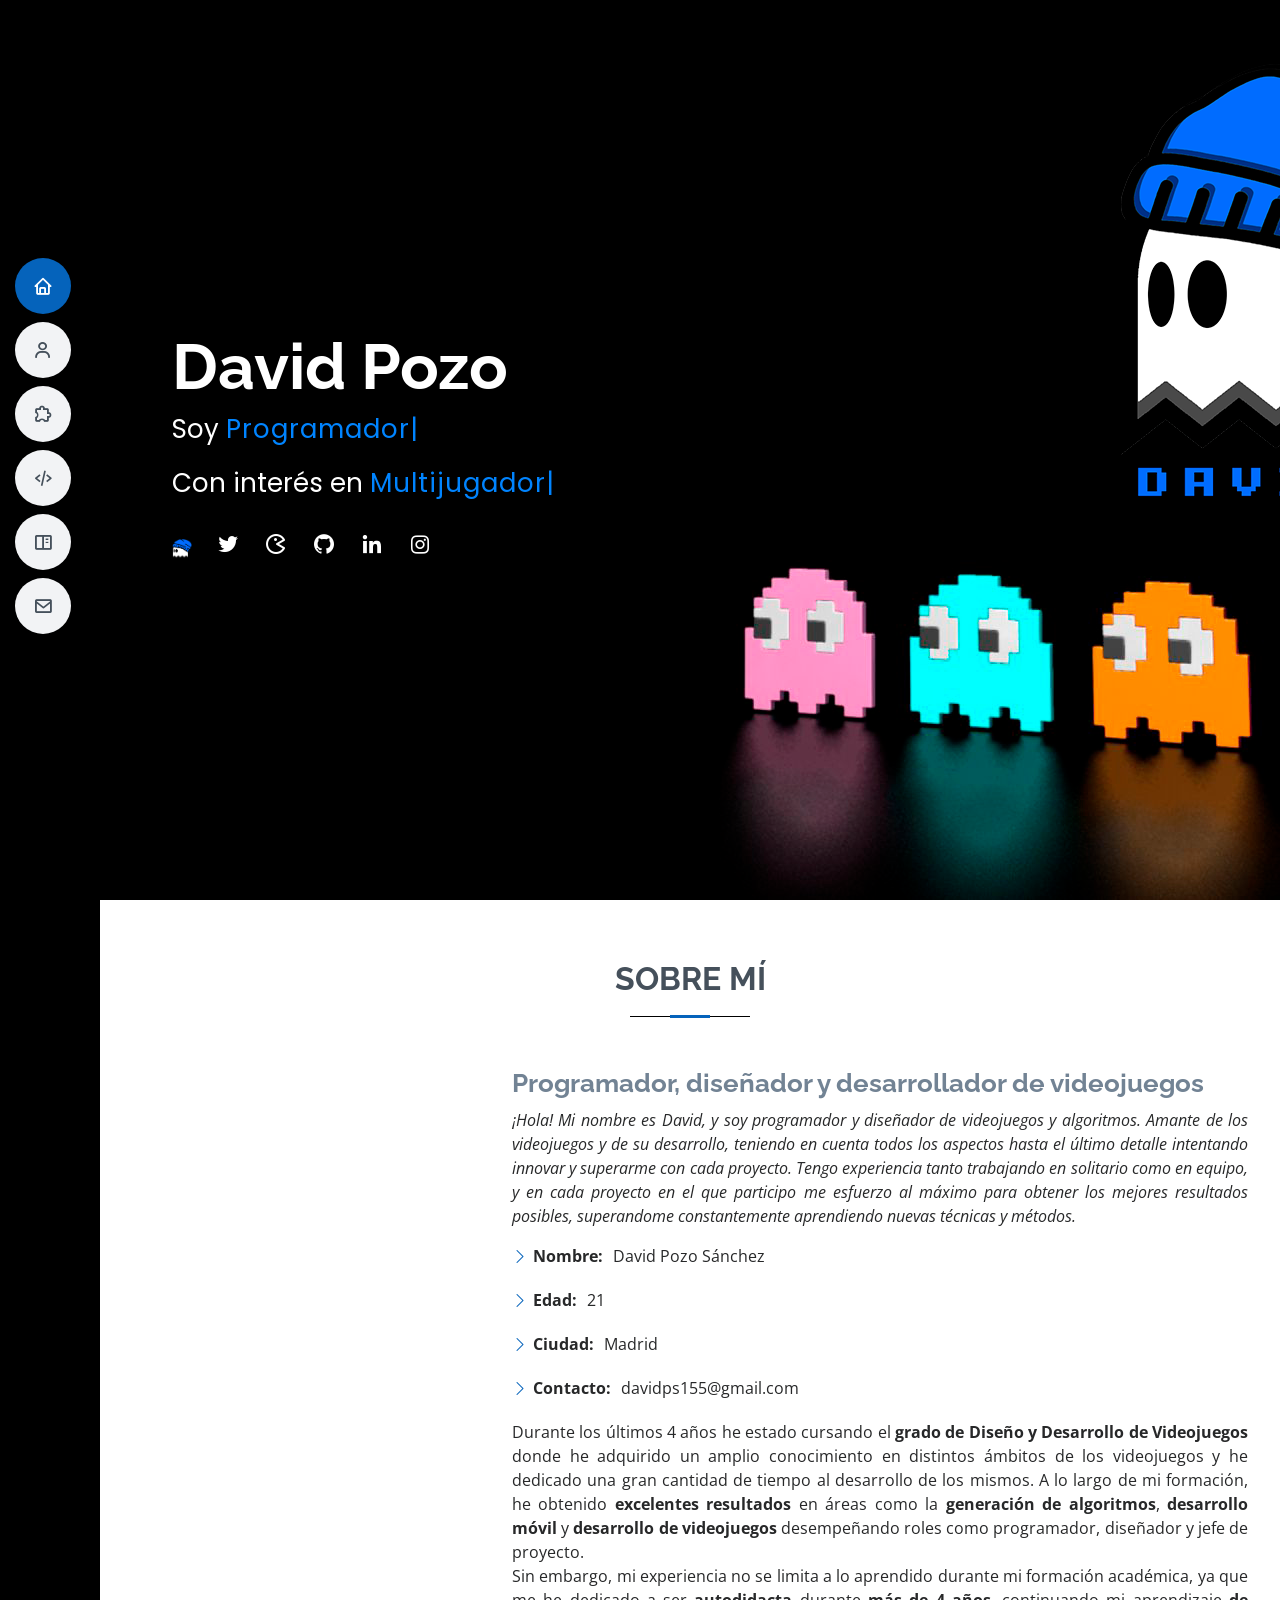
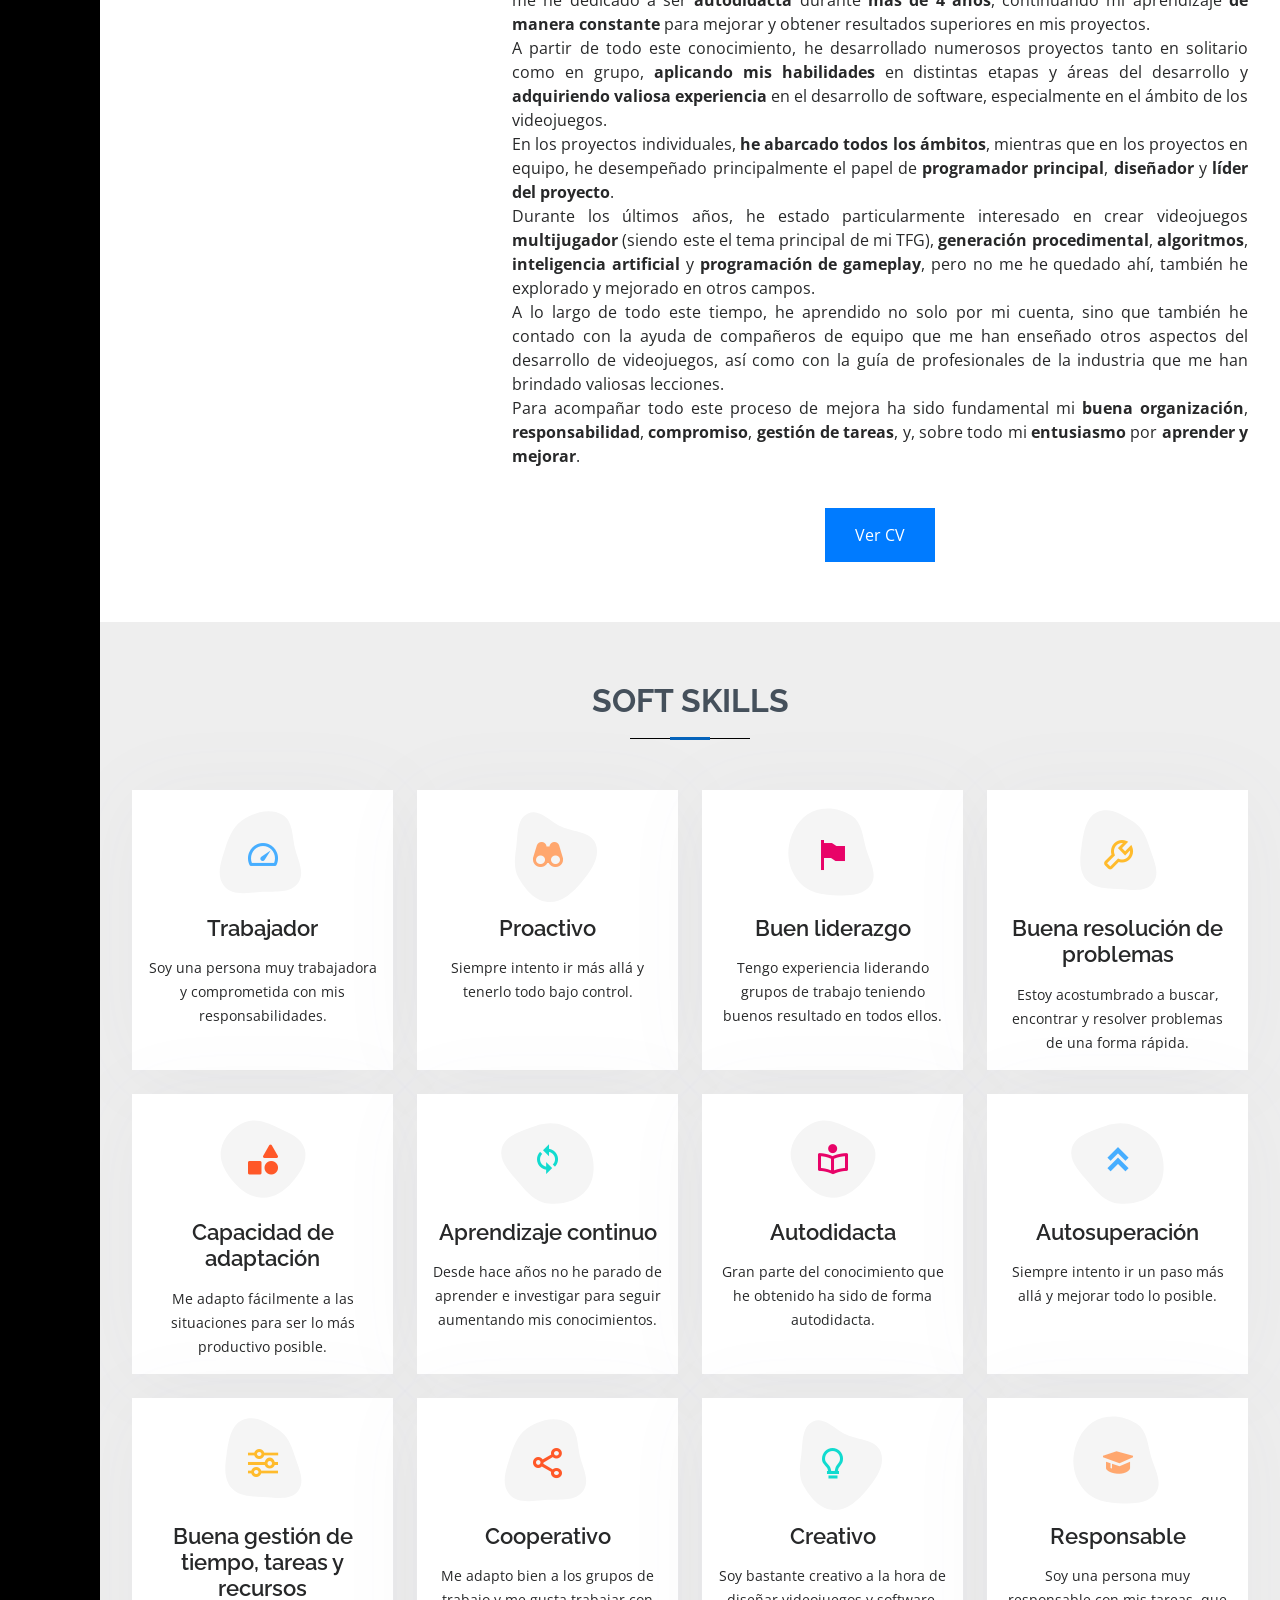
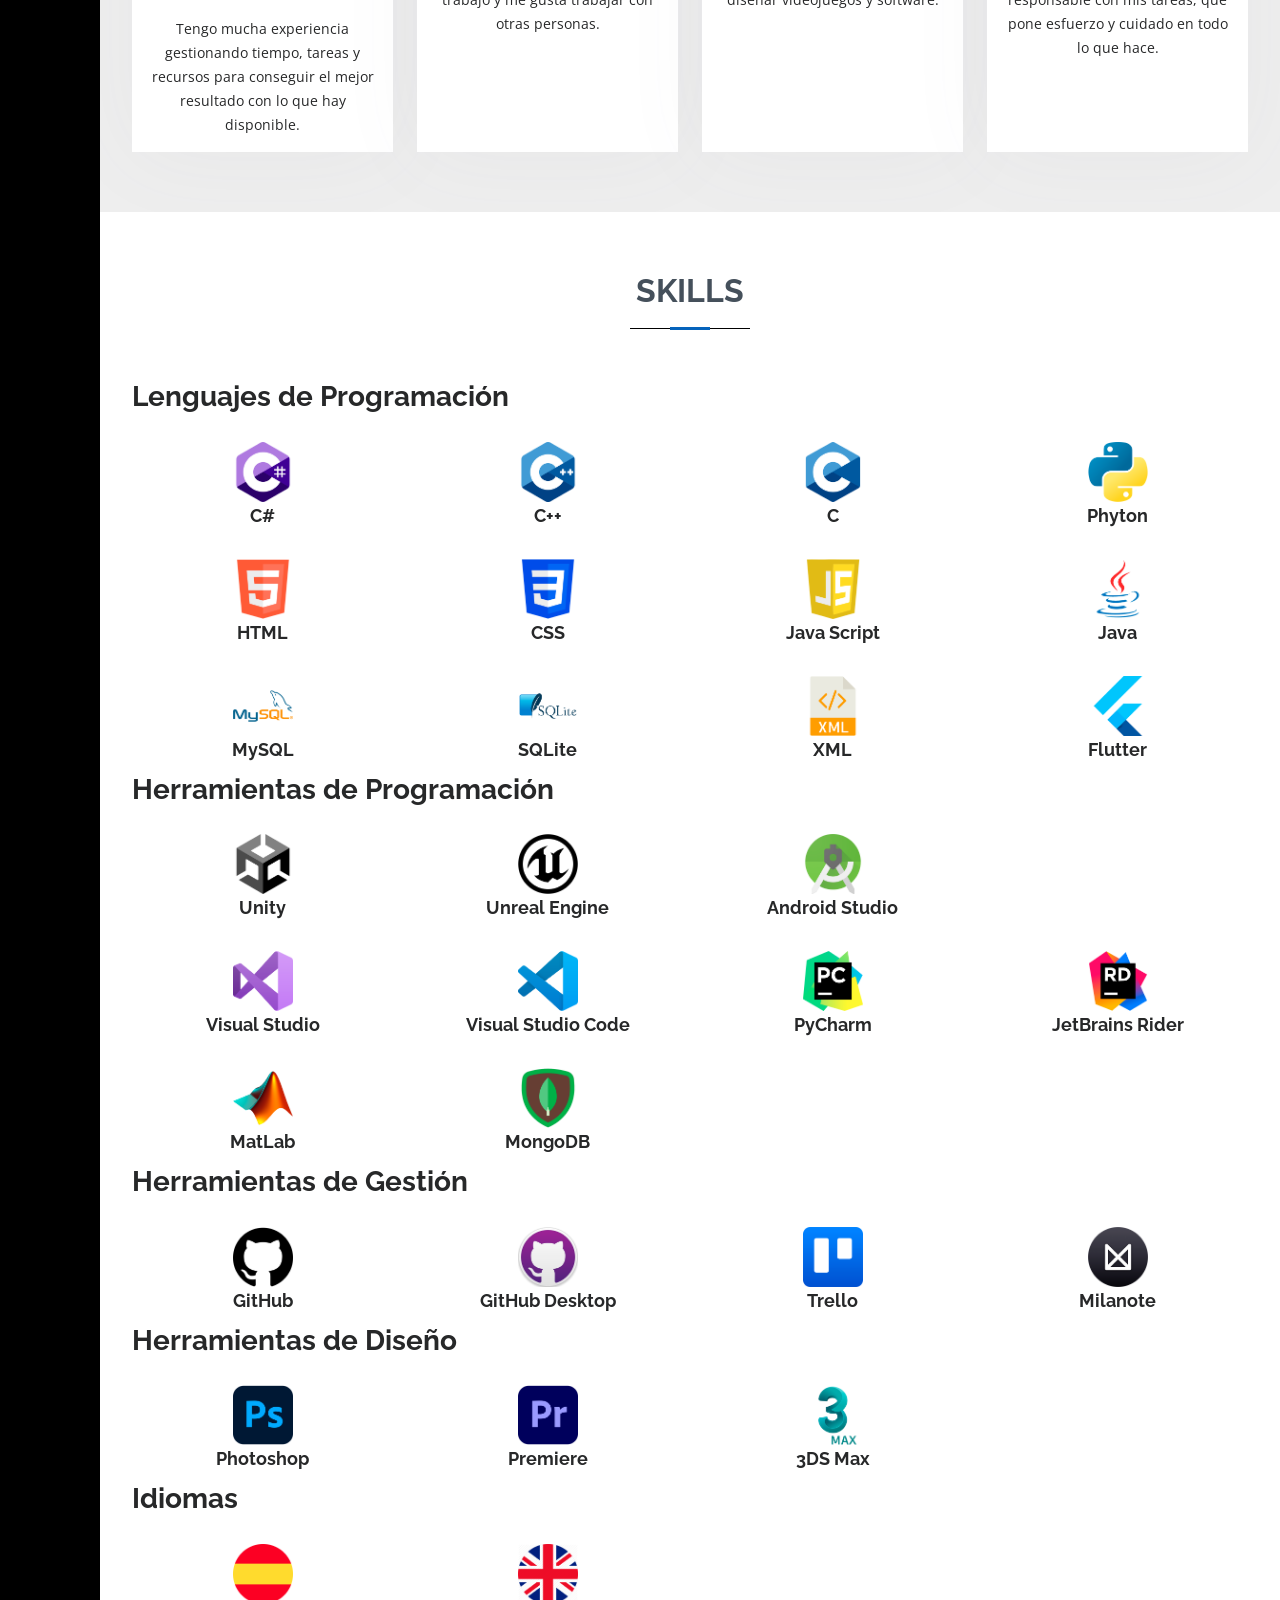
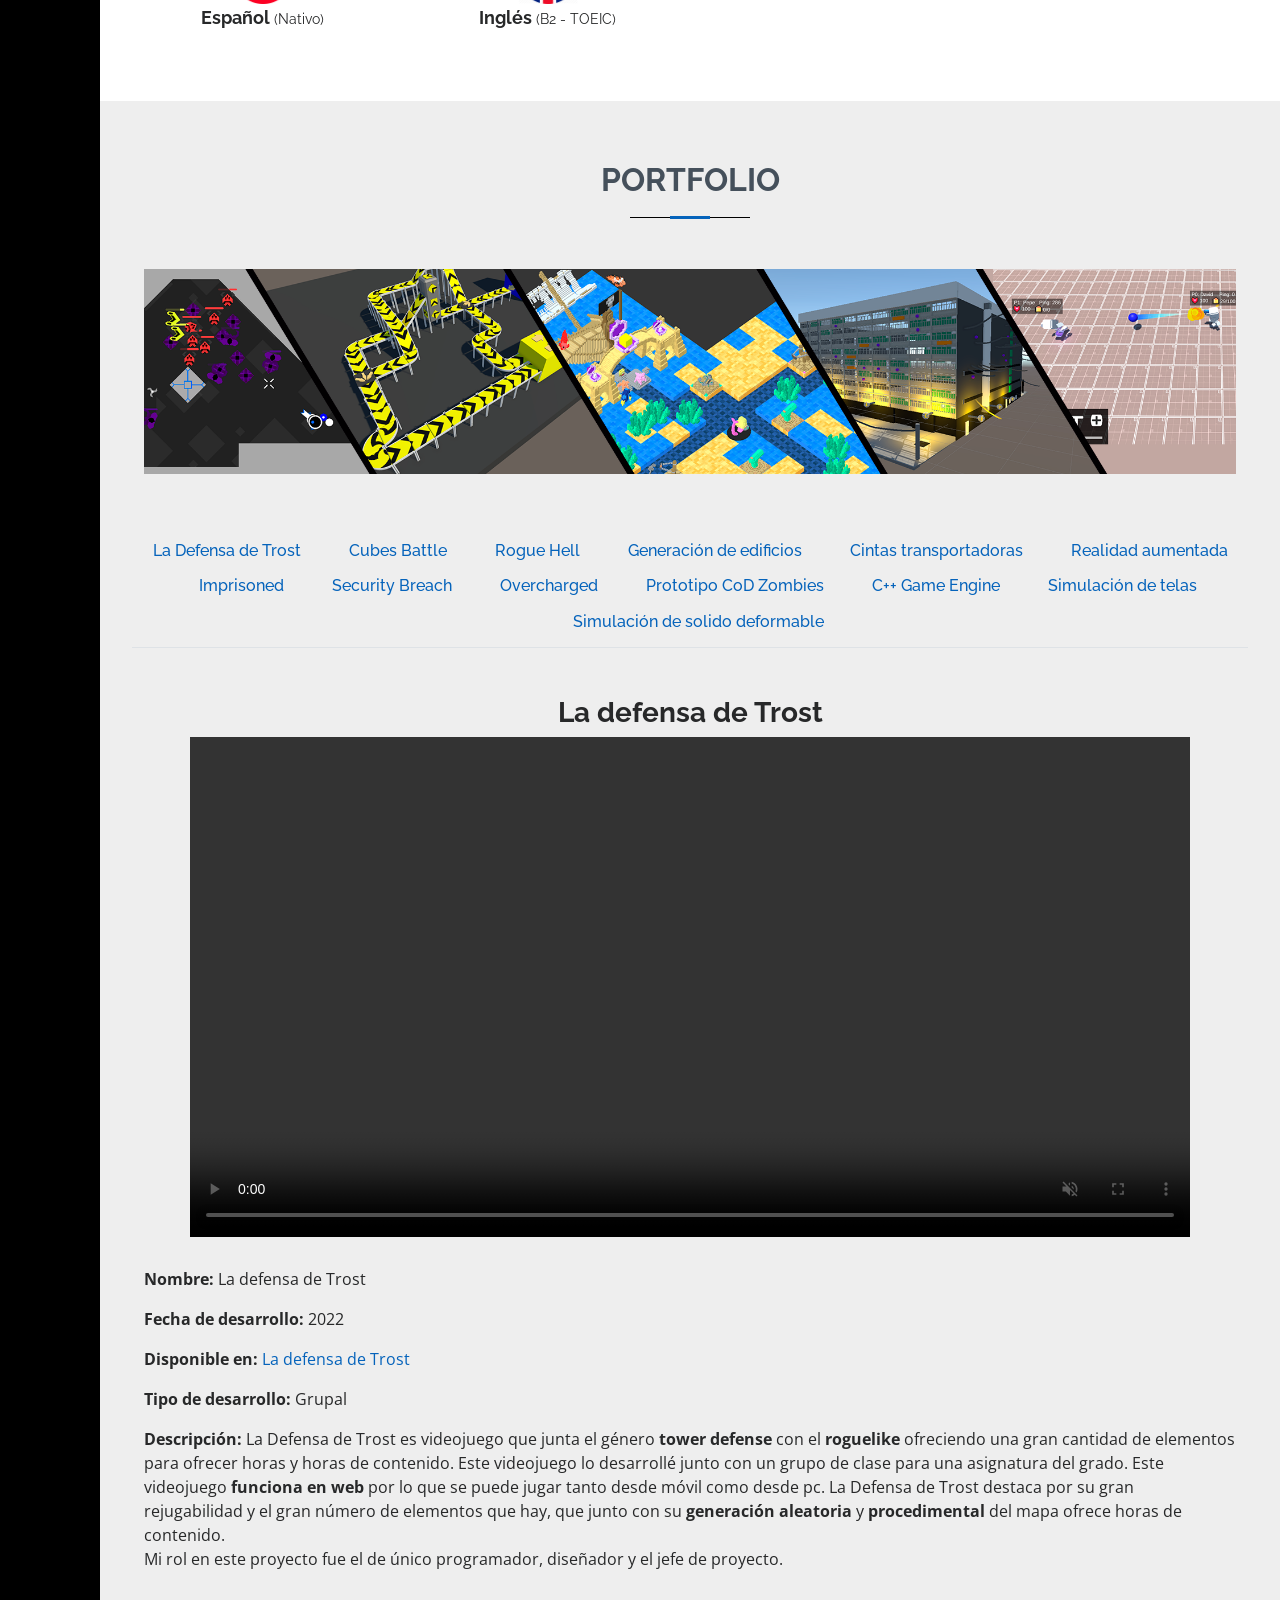
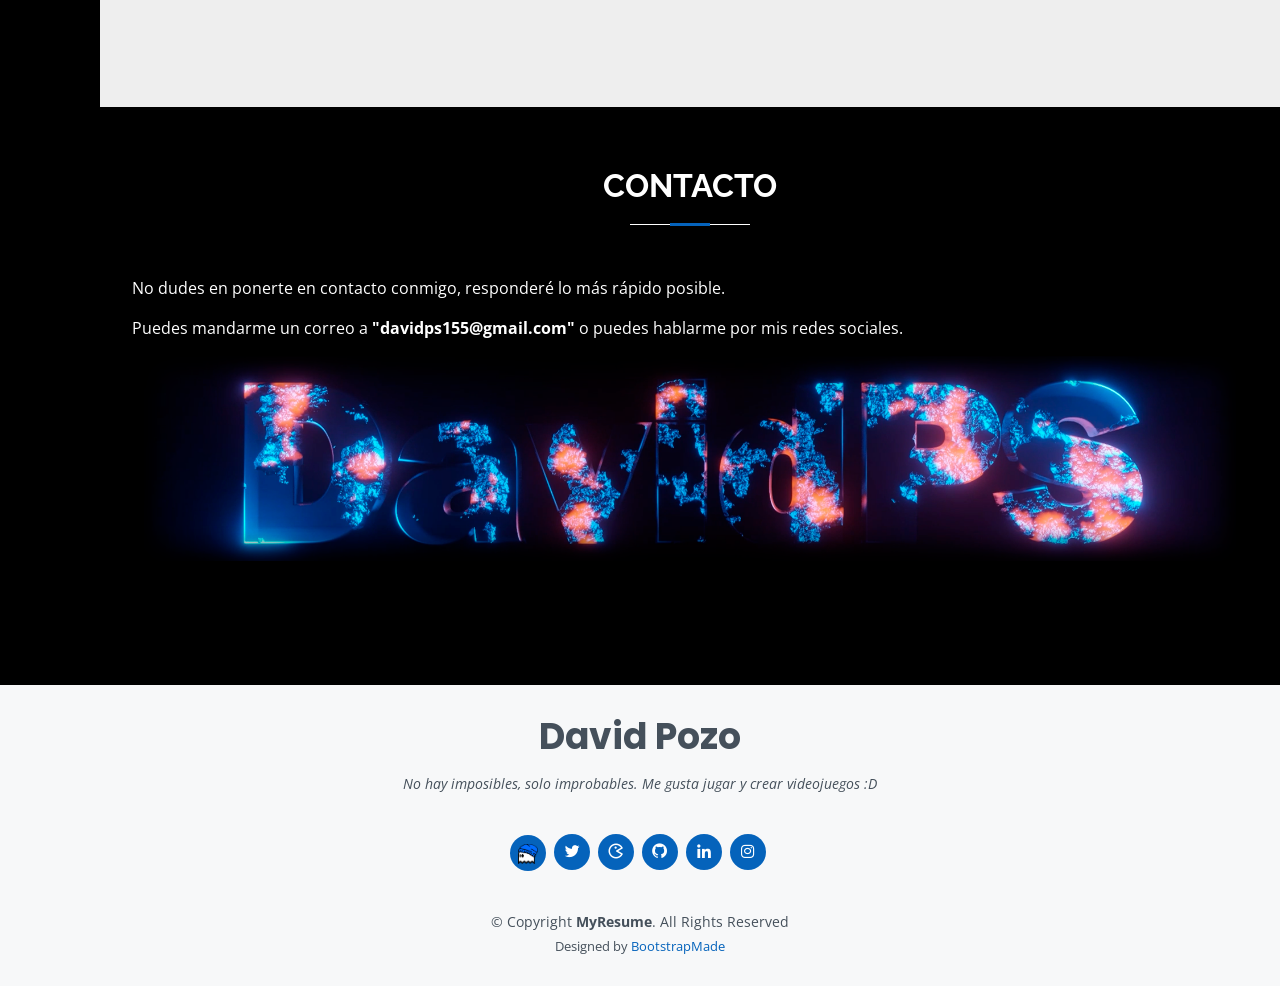
==== commit 2e06f2ea: "update" ====
--- a/index.html
+++ b/index.html
@@ -367,32 +367,32 @@
 
           <div class="col-lg-3 col-md-6">
             <div class="count-box">
+              <img src="assets/img/icons/programming-languages/html.png" width="60" height="60">
+              <p><strong style="font-size: 18px; font-weight: bold;">HTML</strong></p>
+            </div>
+          </div>
+
+          <div class="col-lg-3 col-md-6">
+            <div class="count-box">
+              <img src="assets/img/icons/programming-languages/css.png" width="60" height="60">
+              <p><strong style="font-size: 18px; font-weight: bold;">CSS</strong></p>
+            </div>
+          </div>
+
+          <div class="col-lg-3 col-md-6">
+            <div class="count-box">
+              <img src="assets/img/icons/programming-languages/java-script.png" width="60" height="60">
+              <p><strong style="font-size: 18px; font-weight: bold;">Java Script</strong></p>
+            </div>
+          </div>
+          
+          <div class="col-lg-3 col-md-6">
+            <div class="count-box">
               <img src="assets/img/icons/programming-languages/java.png" width="60" height="60">
               <p><strong style="font-size: 18px; font-weight: bold;">Java</strong></p>
             </div>
           </div>
           
-          <div class="col-lg-3 col-md-6">
-            <div class="count-box">
-              <img src="assets/img/icons/programming-languages/java-script.png" width="60" height="60">
-              <p><strong style="font-size: 18px; font-weight: bold;">Java Script</strong></p>
-            </div>
-          </div>
-          
-          <div class="col-lg-3 col-md-6">
-            <div class="count-box">
-              <img src="assets/img/icons/programming-languages/html.png" width="60" height="60">
-              <p><strong style="font-size: 18px; font-weight: bold;">HTML</strong></p>
-            </div>
-          </div>
-
-          <div class="col-lg-3 col-md-6">
-            <div class="count-box">
-              <img src="assets/img/icons/programming-languages/css.png" width="60" height="60">
-              <p><strong style="font-size: 18px; font-weight: bold;">CSS</strong></p>
-            </div>
-          </div>
-
           <div class="col-lg-3 col-md-6">
             <div class="count-box">
               <img src="assets/img/icons/programming-languages/my-sql.png" width="60" height="60">
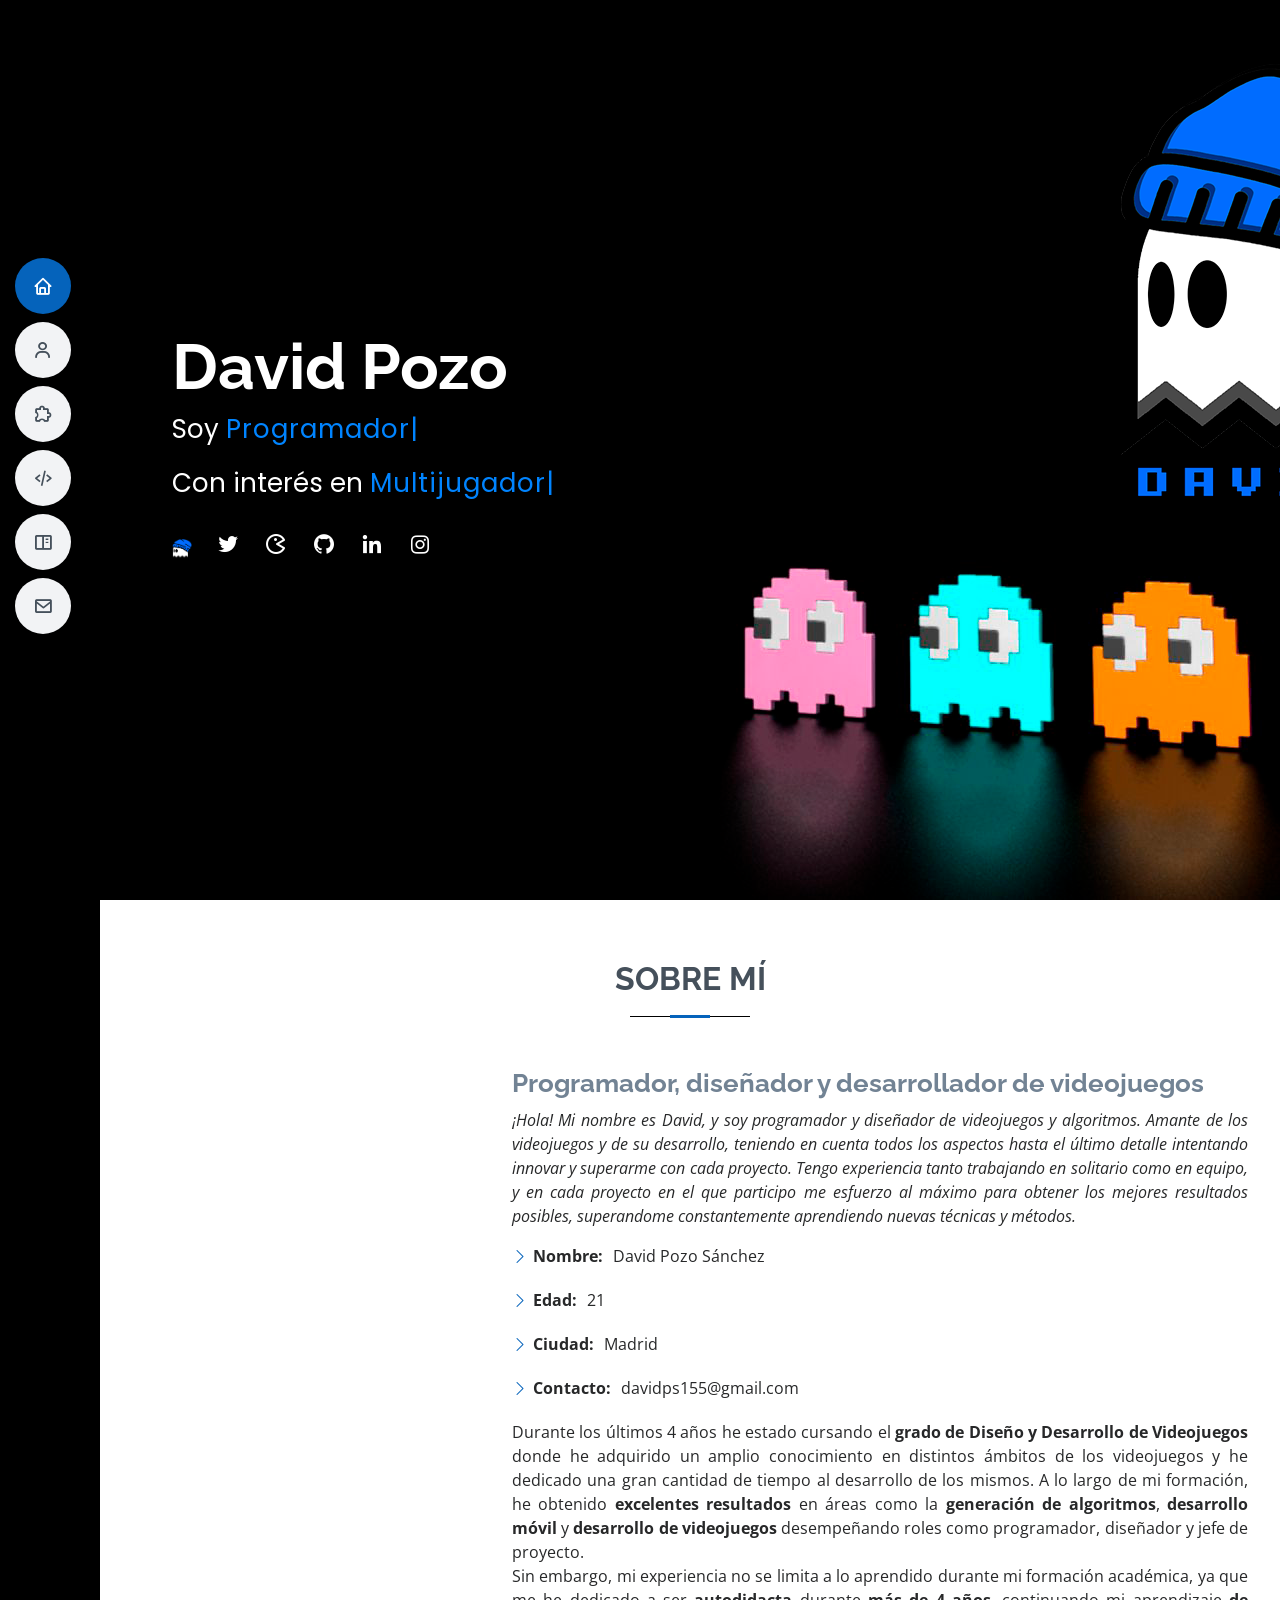
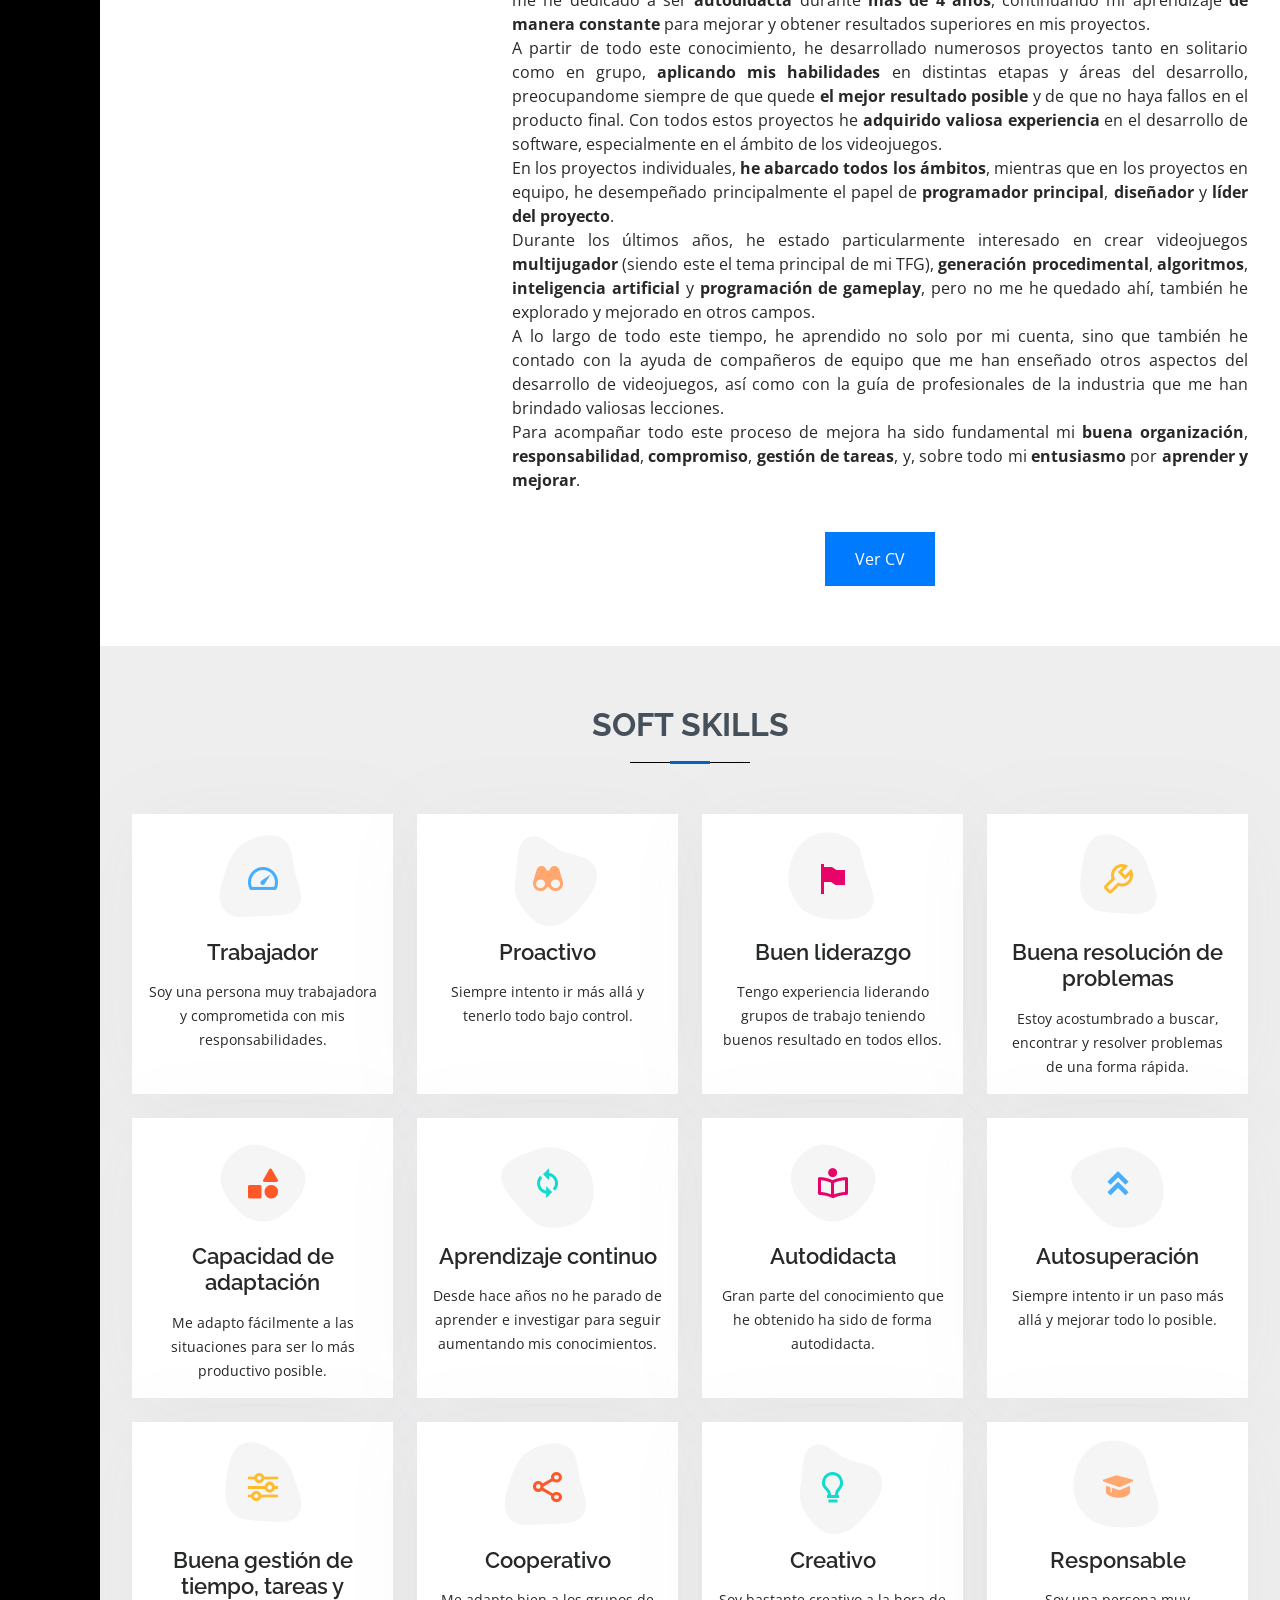
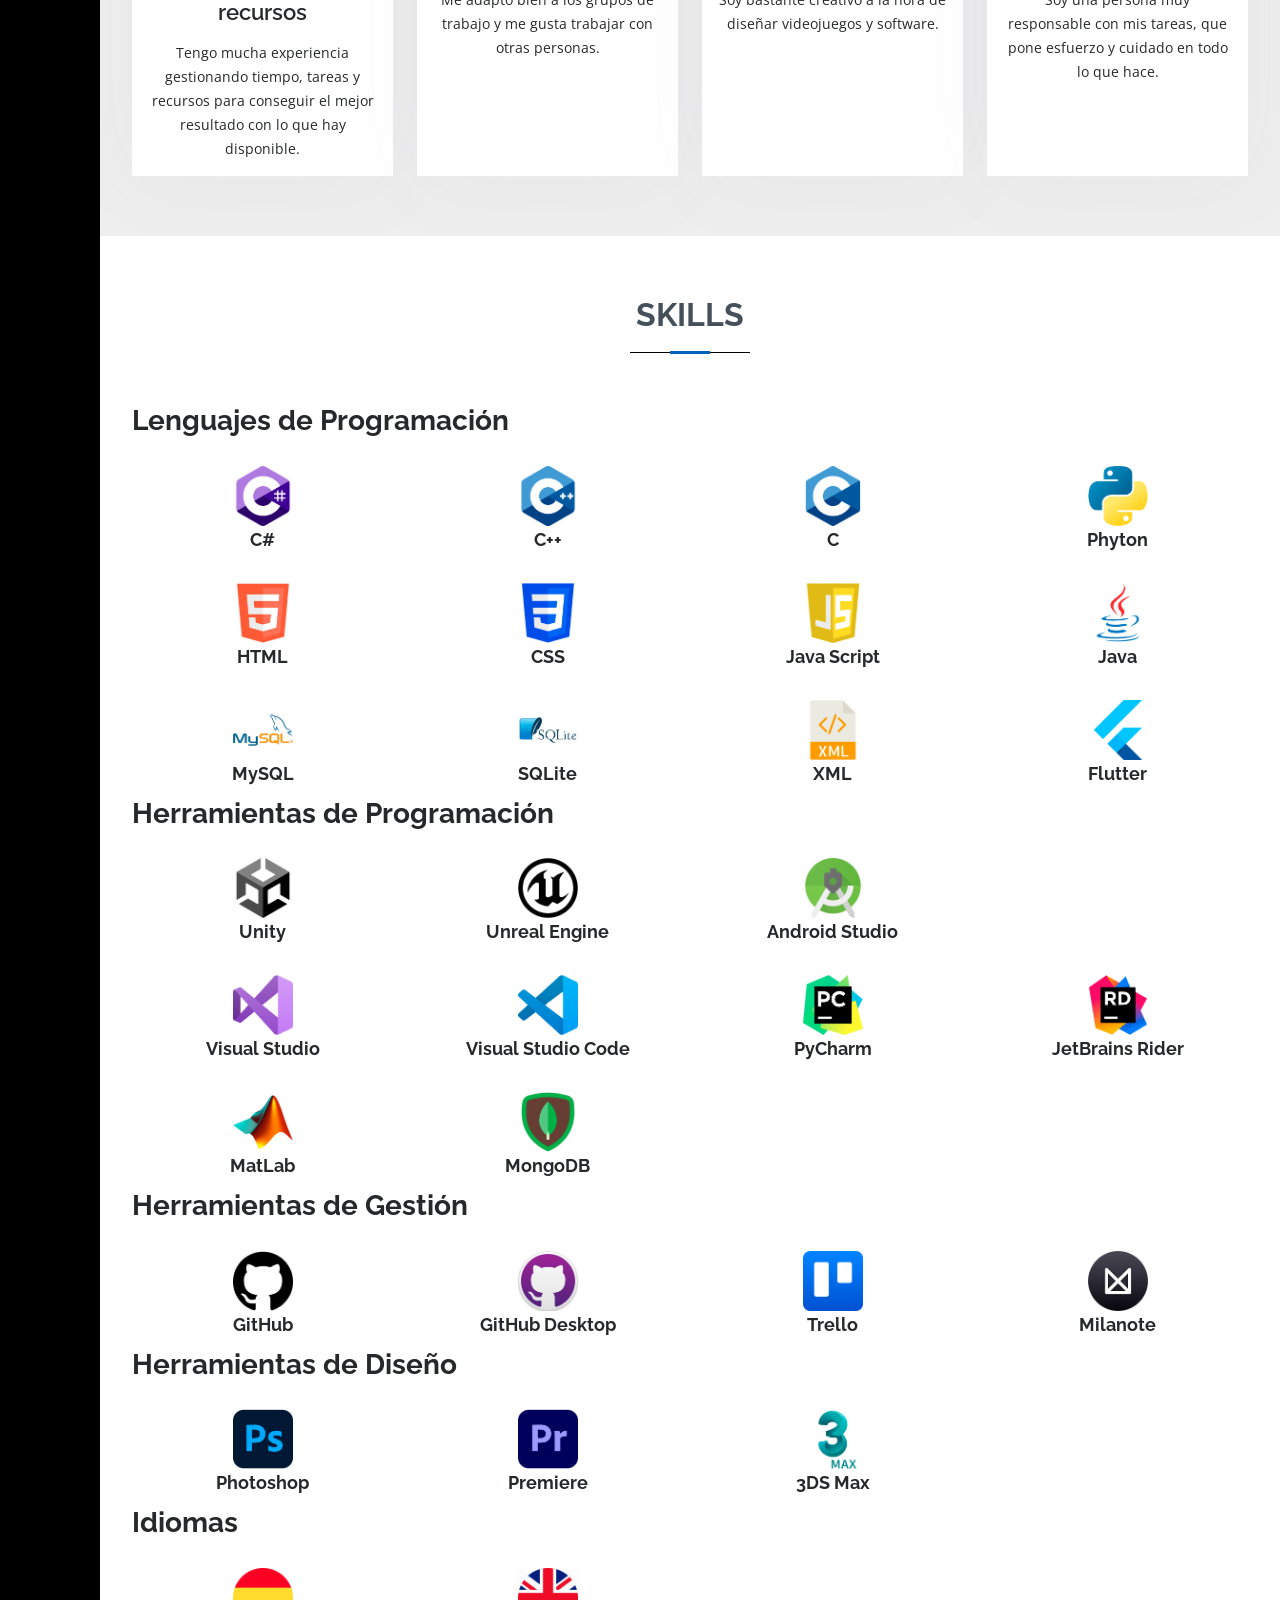
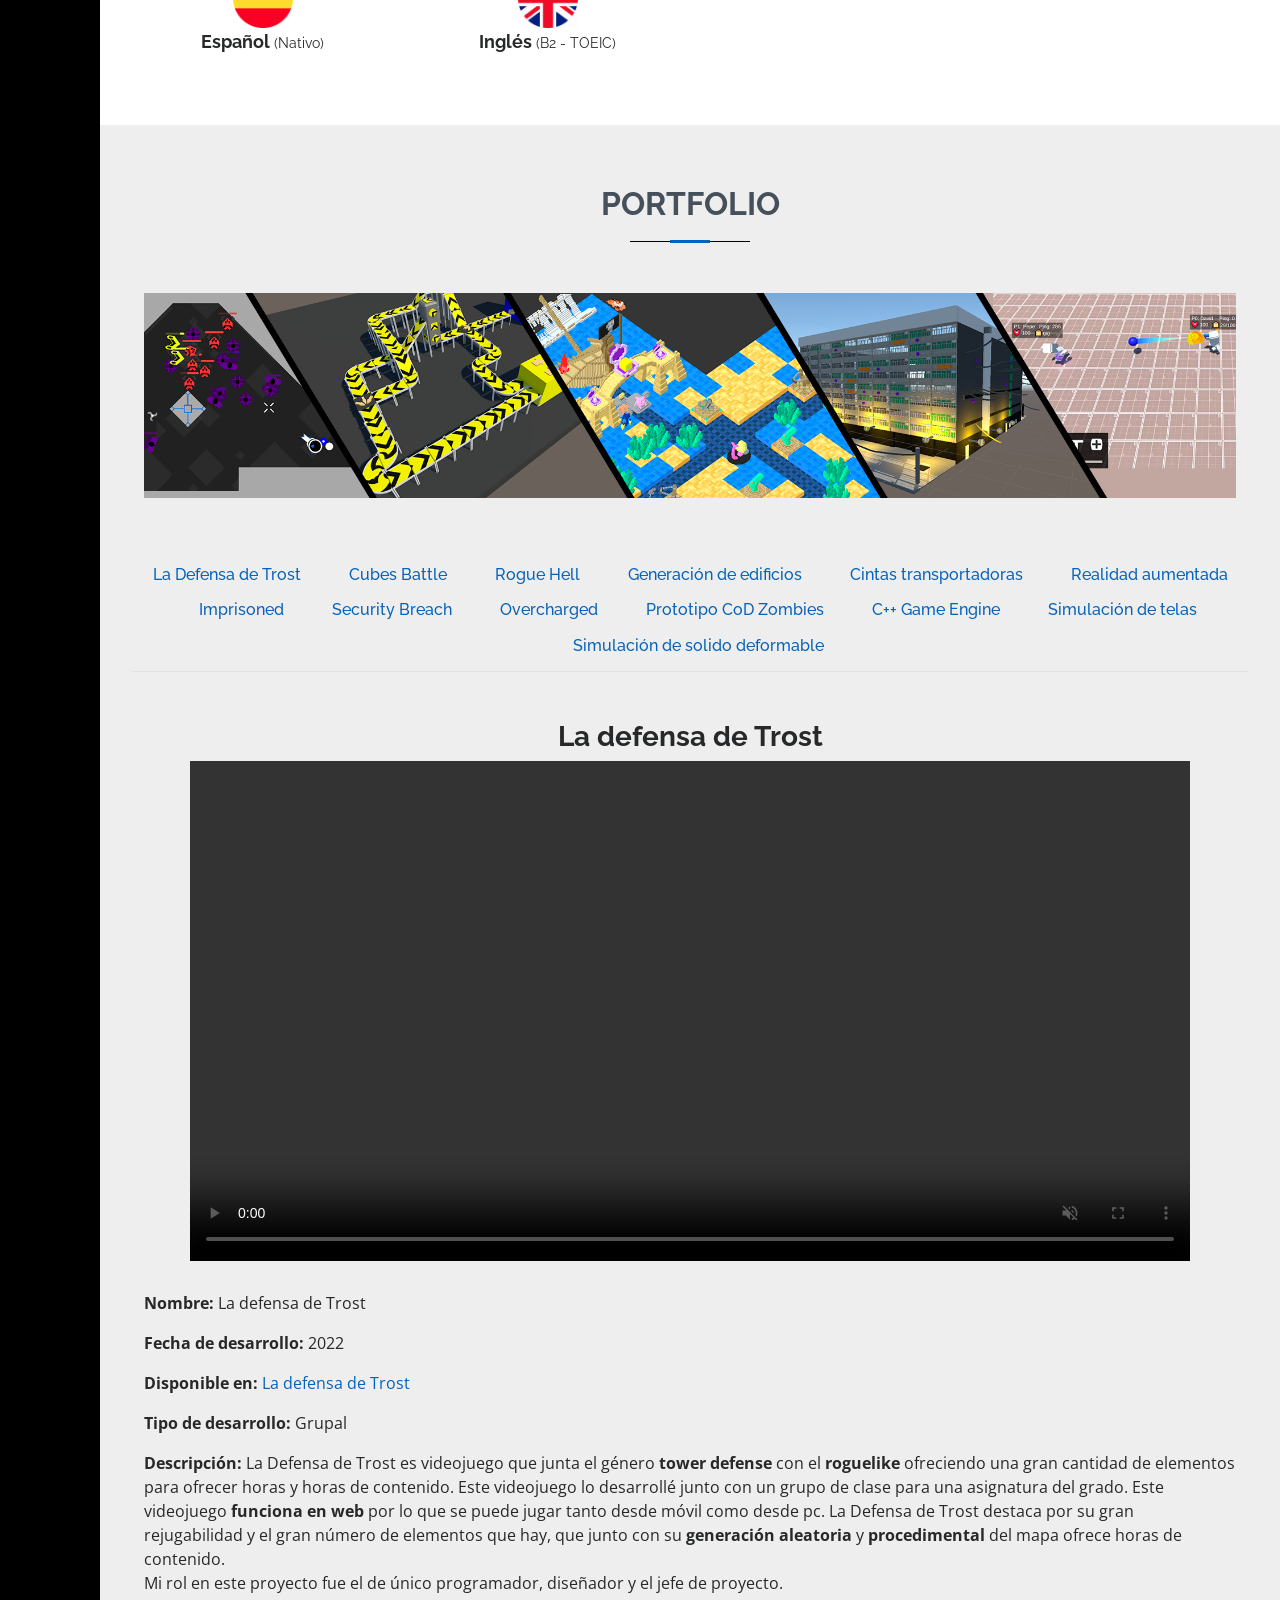
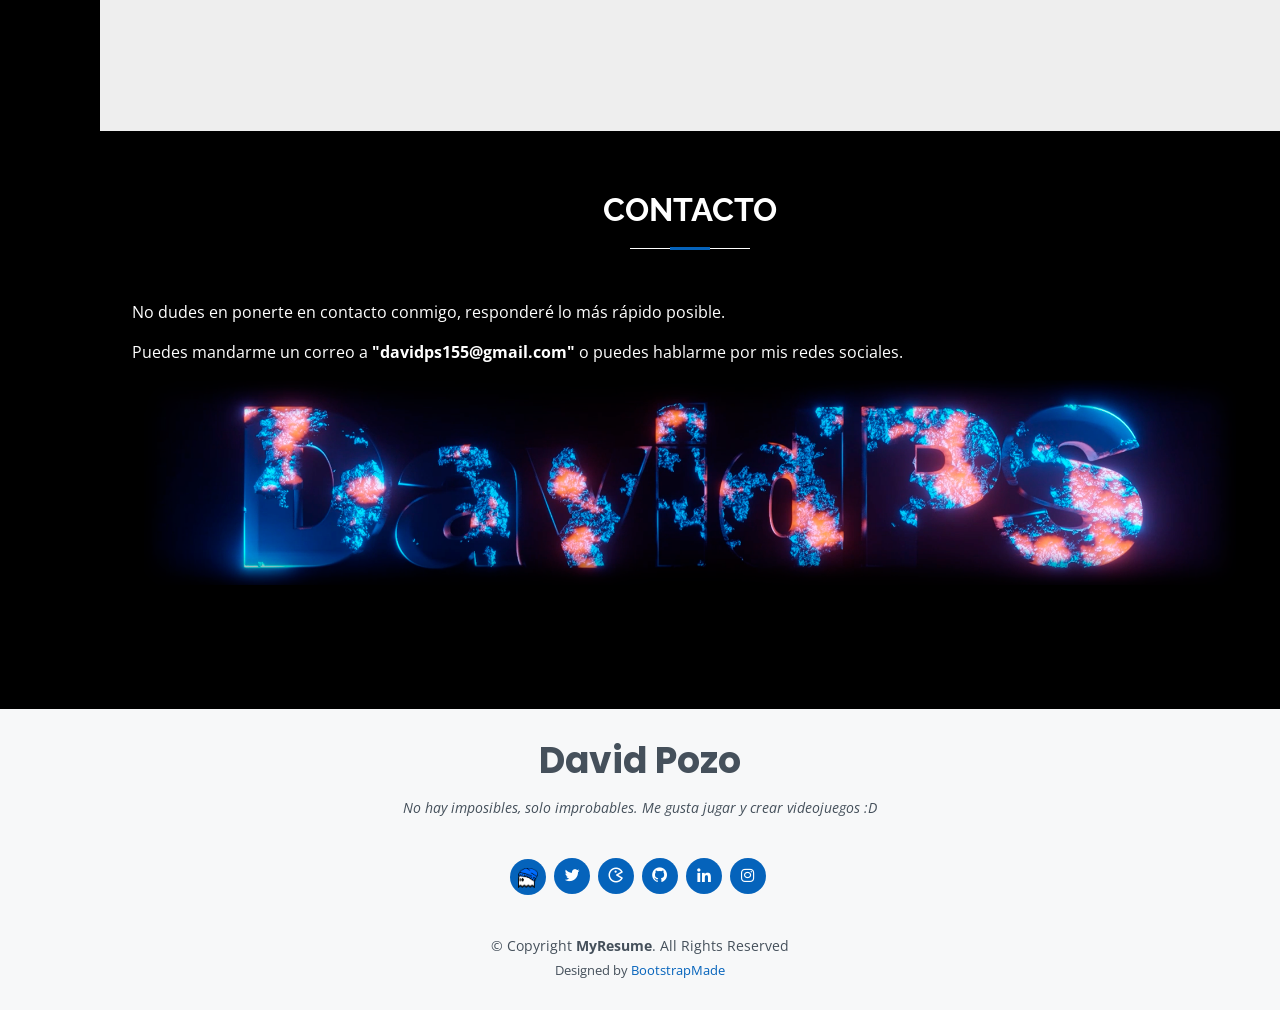
==== commit d5922216: "update" ====
--- a/index.html
+++ b/index.html
@@ -108,8 +108,8 @@
               Sin embargo, mi experiencia no se limita a lo aprendido durante mi formación académica, ya que me he dedicado a ser <strong>autodidacta</strong> durante 
               <strong>más de 4 años</strong>, continuando mi aprendizaje <strong>de manera constante</strong> para mejorar y obtener resultados superiores en mis proyectos.<br>
               A partir de todo este conocimiento, he desarrollado numerosos proyectos tanto en solitario como en grupo, <strong>aplicando mis habilidades</strong> 
-              en distintas etapas y áreas del desarrollo y <strong>adquiriendo valiosa experiencia</strong> en el desarrollo de software, 
-              especialmente en el ámbito de los videojuegos.<br>
+              en distintas etapas y áreas del desarrollo, preocupandome siempre de que quede <strong>el mejor resultado posible</strong> y de que no haya fallos en el producto final. 
+              Con todos estos proyectos he <strong>adquirido valiosa experiencia</strong> en el desarrollo de software, especialmente en el ámbito de los videojuegos.<br>
               En los proyectos individuales, <strong>he abarcado todos los ámbitos</strong>, mientras que en los proyectos en equipo, 
               he desempeñado principalmente el papel de <strong>programador principal</strong>, <strong>diseñador</strong> y <strong>líder del proyecto</strong>.<br>
               Durante los últimos años, he estado particularmente interesado en crear videojuegos <strong>multijugador</strong> (siendo este el tema principal de mi TFG), 
@@ -259,7 +259,7 @@
             </div>
           </div>
 
-          <div class="col-lg-3 col-md-6 d-flex align-items-stretch mt-4" data-aos="zoom-in" data-aos-delay="400">
+          <div class="col-lg-3 col-md-6 d-flex align-items-stretch mt-4" data-aos="zoom-in" data-aos-delay="100">
             <div class="icon-box iconbox-yellow">
               <div class="icon">
                 <svg width="100" height="100" viewBox="0 0 600 600" xmlns="http://www.w3.org/2000/svg">
@@ -274,7 +274,7 @@
             </div>
           </div>
 
-          <div class="col-lg-3 col-md-6 d-flex align-items-stretch mt-4" data-aos="zoom-in" data-aos-delay="400">
+          <div class="col-lg-3 col-md-6 d-flex align-items-stretch mt-4" data-aos="zoom-in" data-aos-delay="200">
             <div class="icon-box iconbox-red">
               <div class="icon">
                 <svg width="100" height="100" viewBox="0 0 600 600" xmlns="http://www.w3.org/2000/svg">
@@ -289,7 +289,7 @@
             </div>
           </div>
 
-          <div class="col-lg-3 col-md-6 d-flex align-items-stretch mt-4" data-aos="zoom-in" data-aos-delay="400">
+          <div class="col-lg-3 col-md-6 d-flex align-items-stretch mt-4" data-aos="zoom-in" data-aos-delay="300">
             <div class="icon-box iconbox-teal">
               <div class="icon">
                 <svg width="100" height="100" viewBox="0 0 600 600" xmlns="http://www.w3.org/2000/svg">
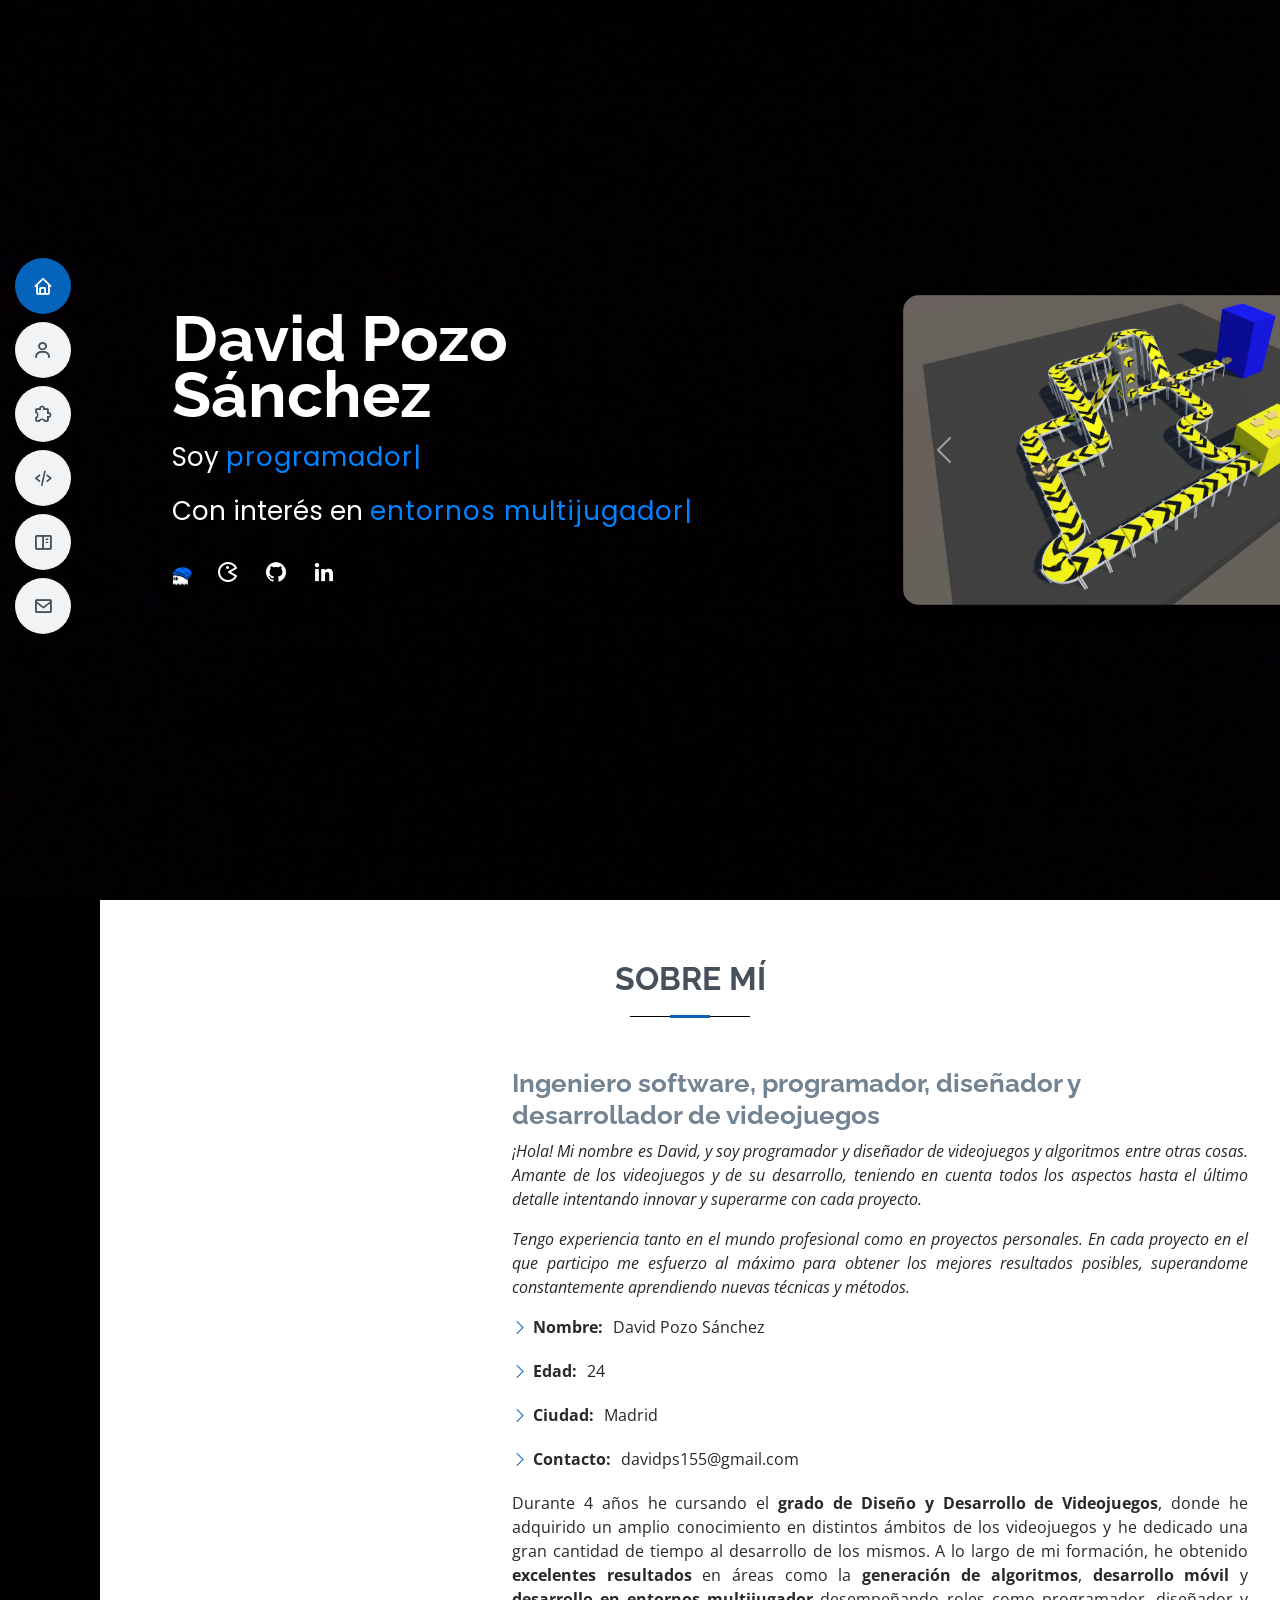
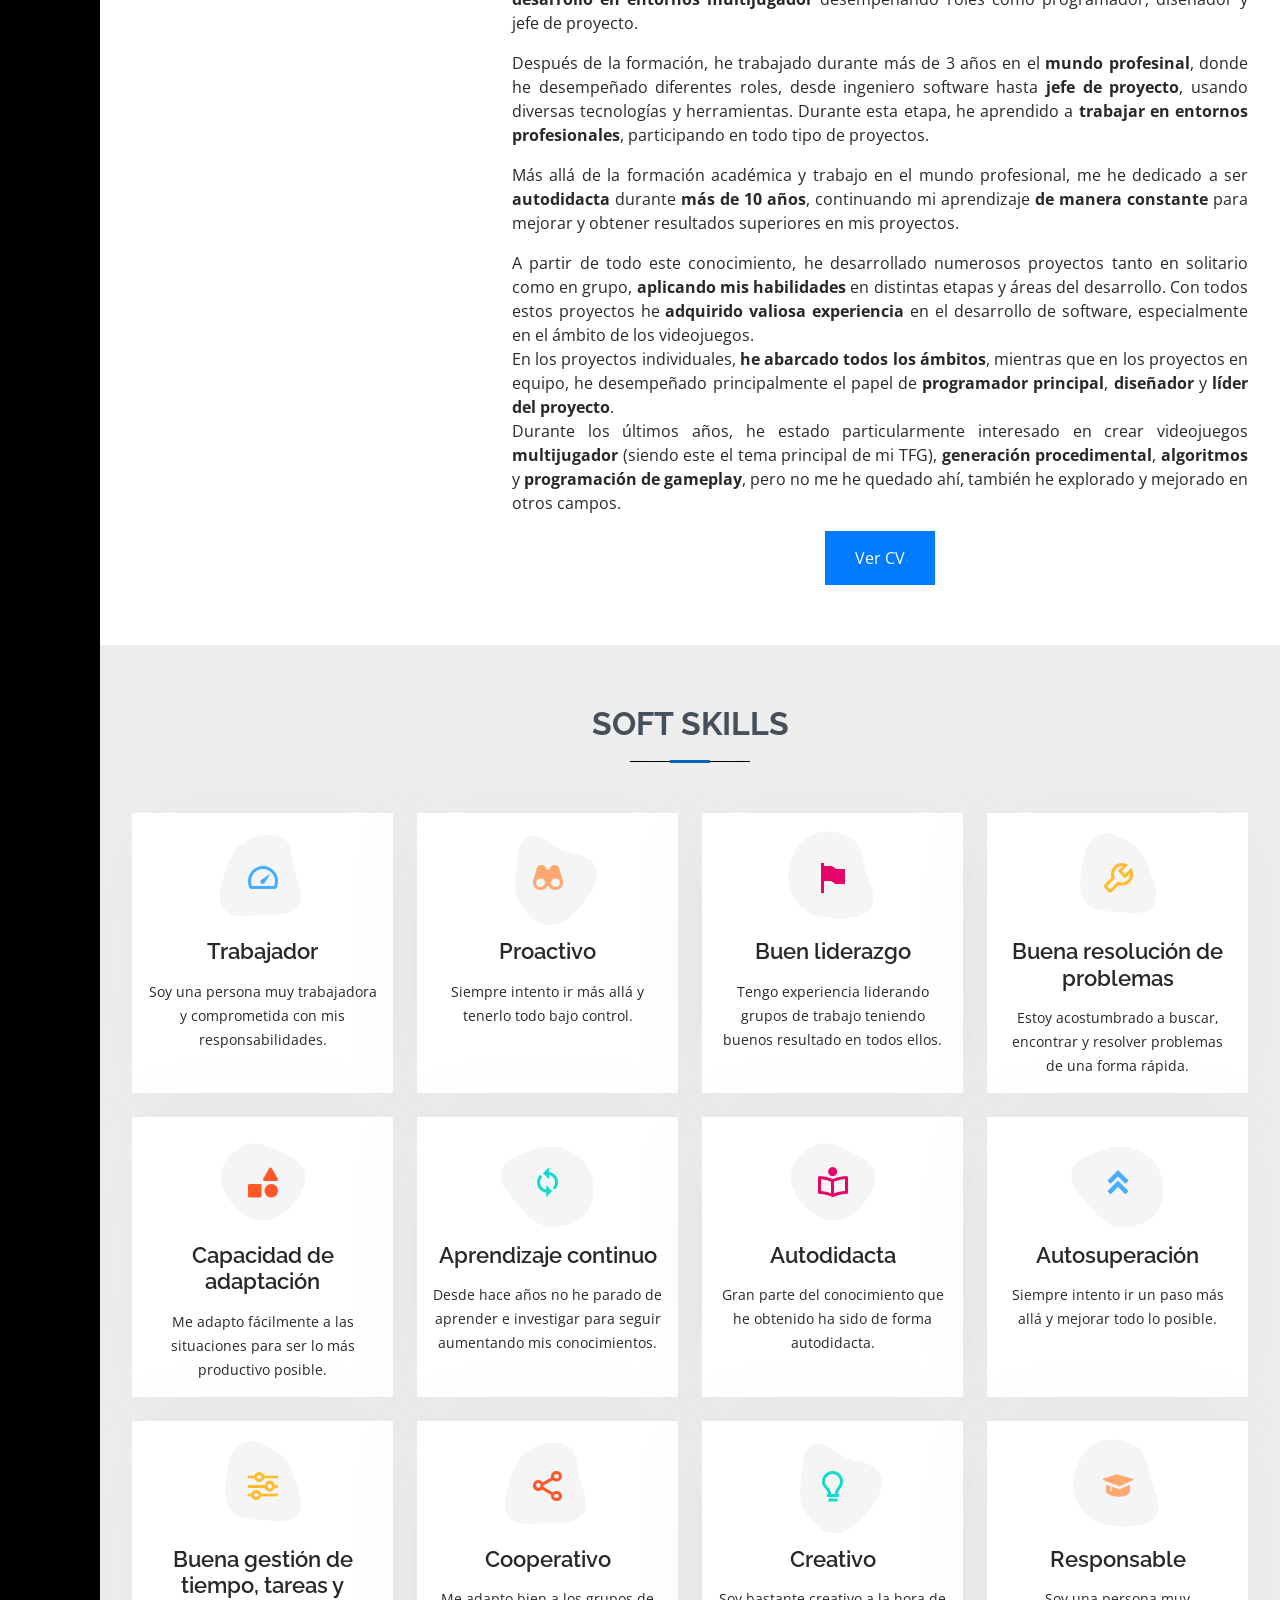
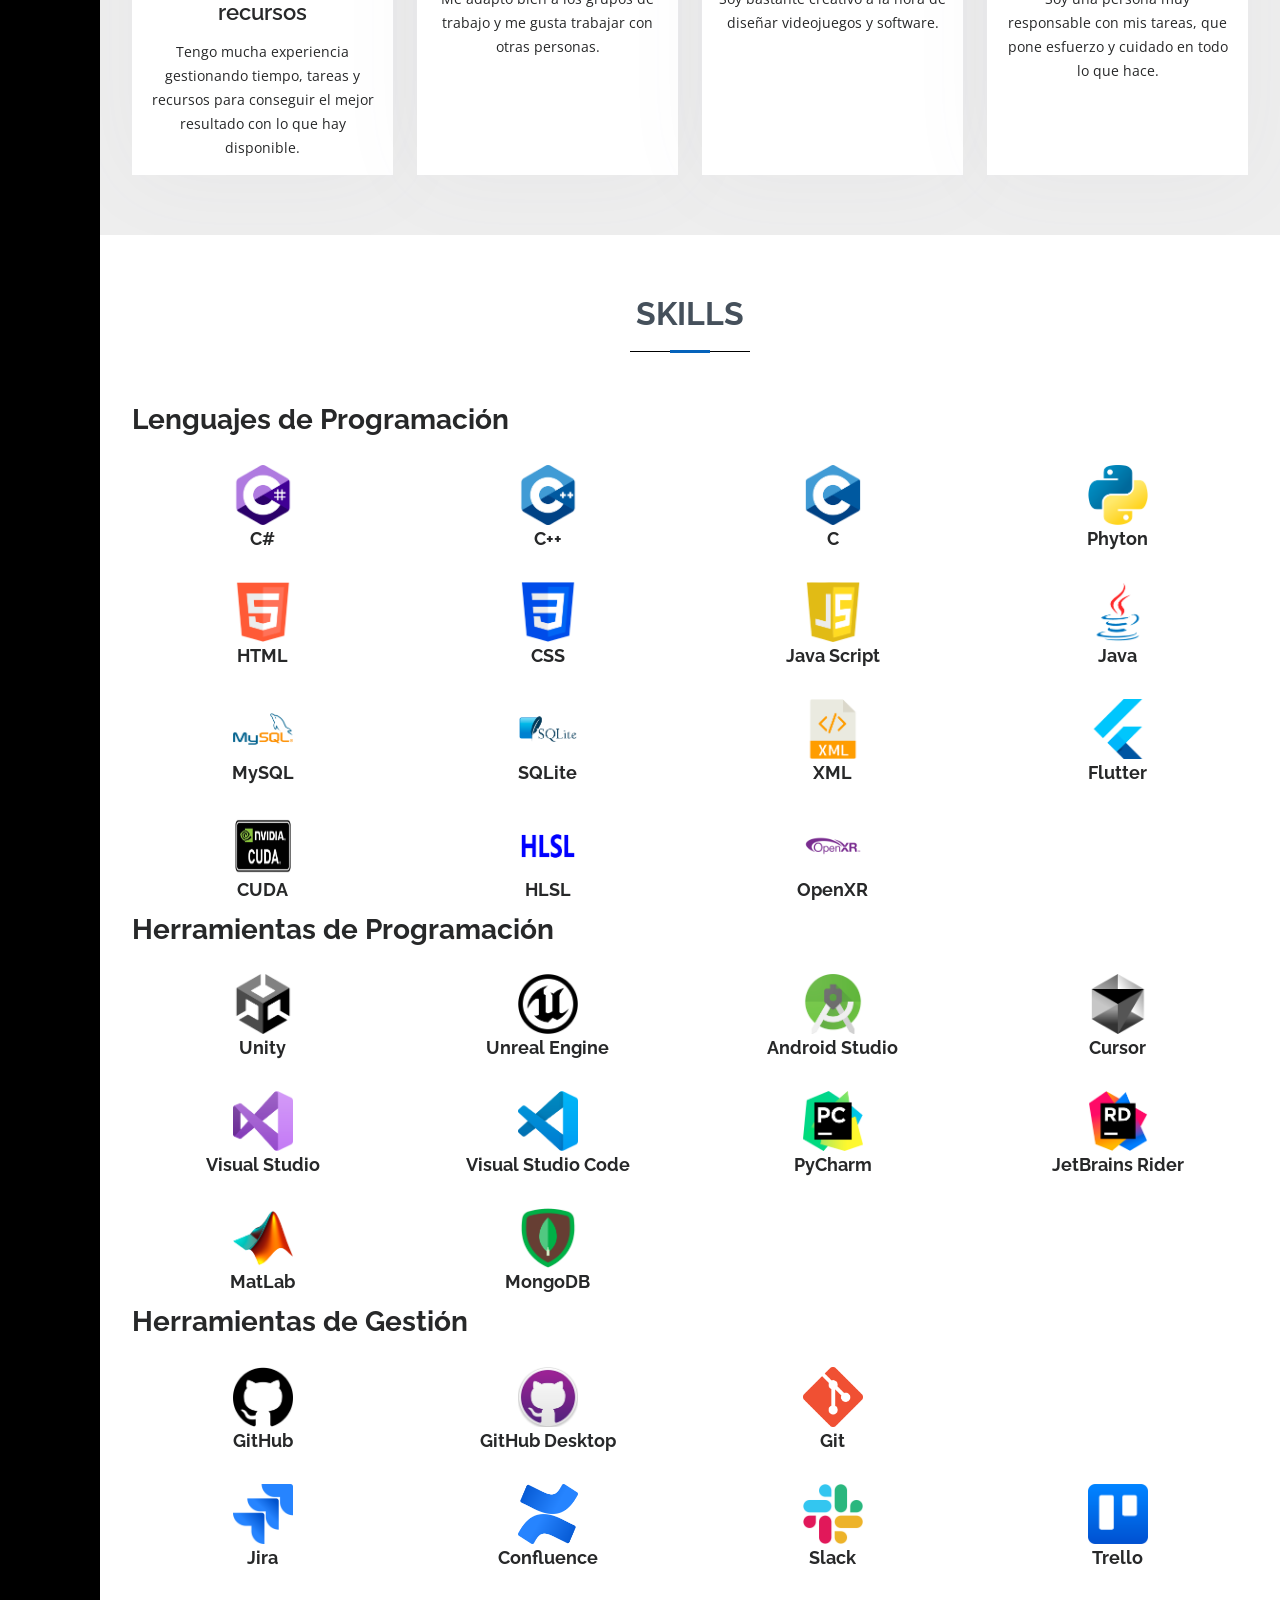
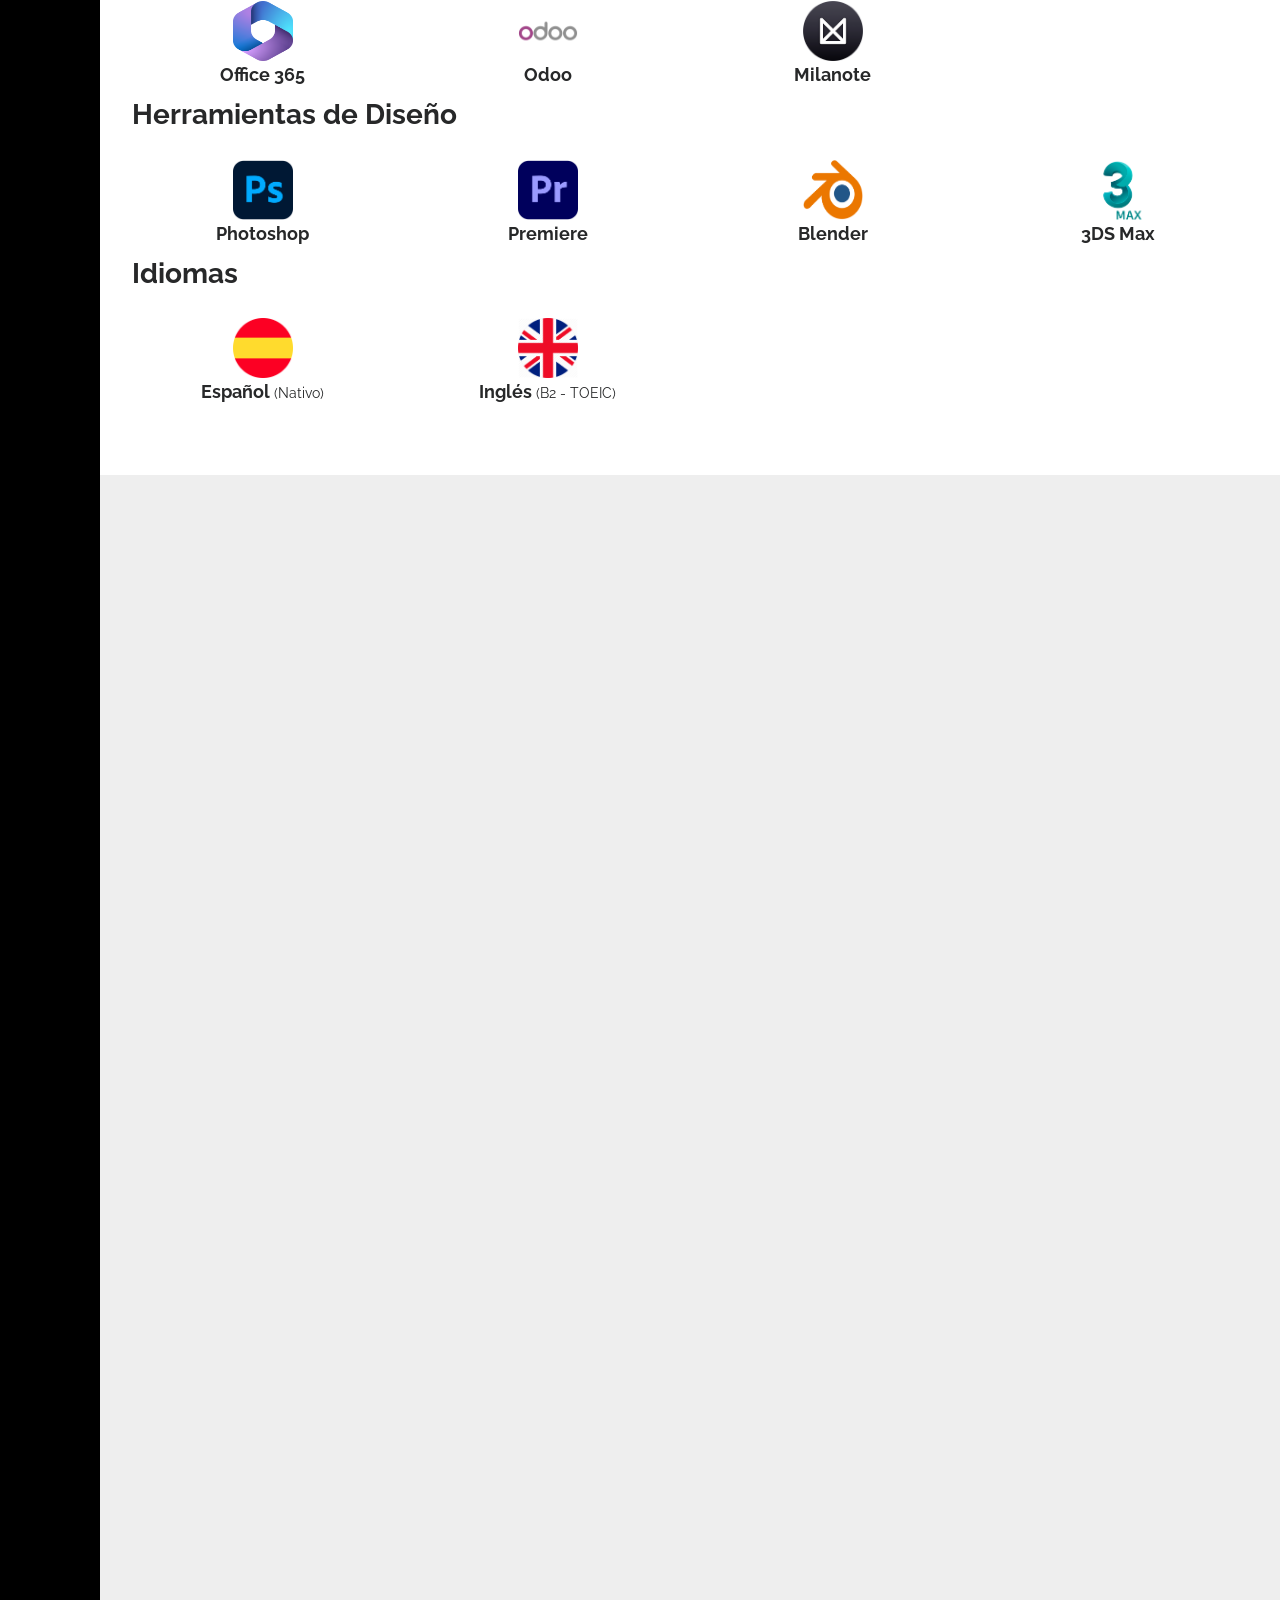
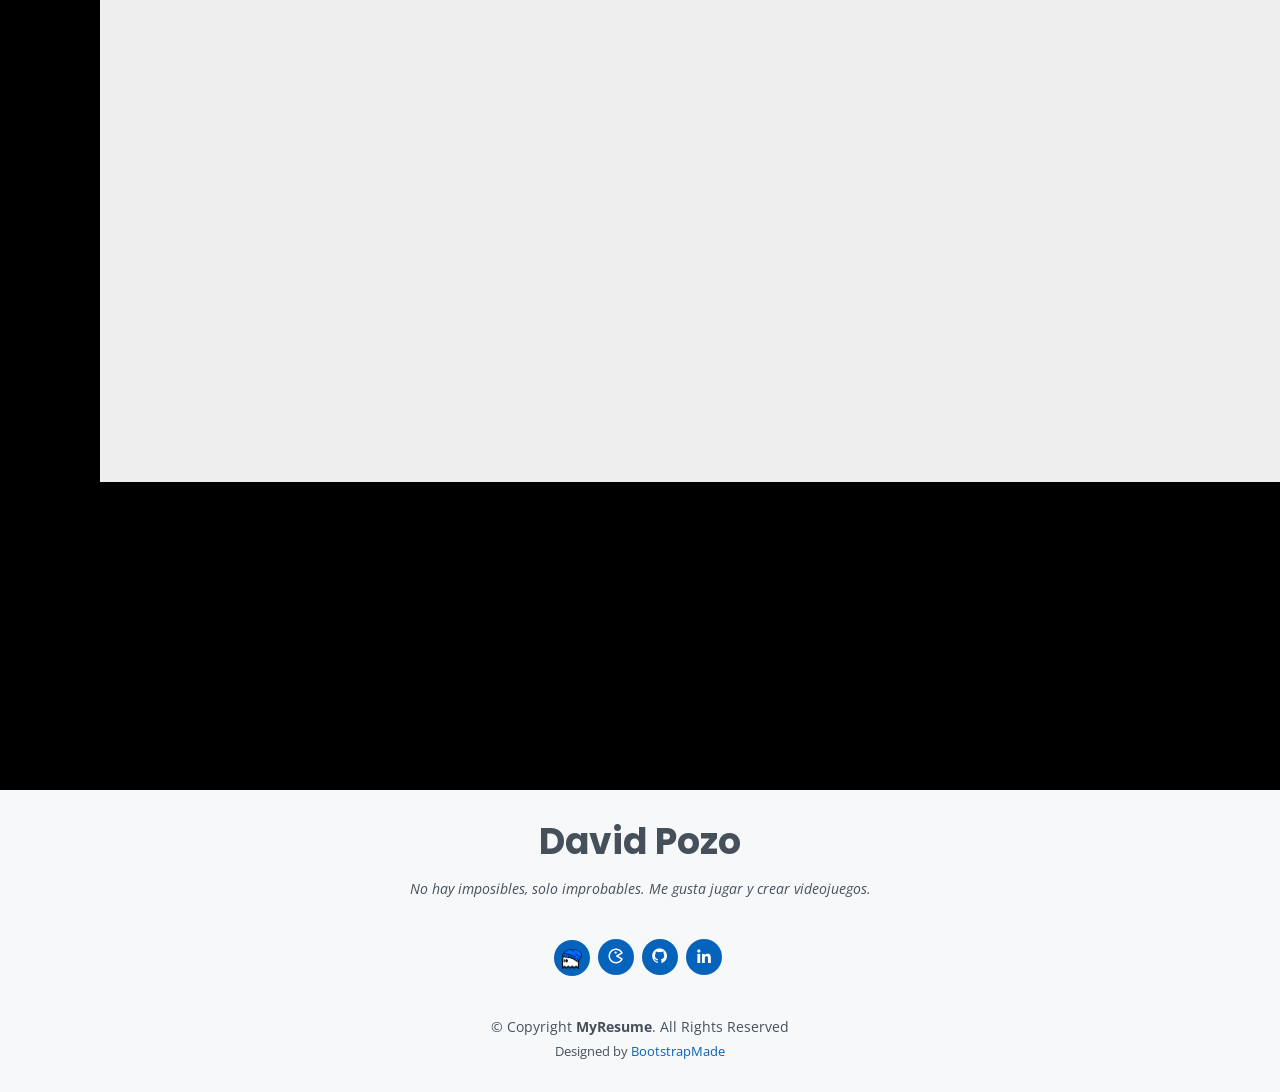
==== commit ba39006b: "[UPADTE] 2025 Update v1" ====
--- a/index.html
+++ b/index.html
@@ -55,21 +55,53 @@
   <!-- End Header -->
 
   <!-- ======= Header Section ======= -->
-  <section id="home" class="d-flex flex-column justify-content-center">
-    <div class="container" data-aos="zoom-in" data-aos-delay="100">
-      <h1>David Pozo</h1>
-      <p>Soy <span class="typed" data-typed-items="Programador, Desarrollador, Diseñador de videojuegos, Amante de los videojuegos"></span></p>
-      <p>Con interés en <span class="typed2" data-typed2-items="Multijugador, Generación procedimental, Algoritmos, Programación de gameplay, Inteligencia Artificial, Seguir aprendiendo"></span></p>
+<section id="home" class="d-flex flex-column justify-content-center">
+  <div class="container d-flex align-items-center" data-aos="zoom-in" data-aos-delay="100">
+    <!-- Columna izquierda (texto y enlaces) -->
+    <div class="col-md-6">
+      <h1>David Pozo Sánchez</h1>
+      <p>Soy <span class="typed" data-typed-items="programador, desarrollador, diseñador, amante de los videojuegos"></span></p>
+      <p>Con interés en <span class="typed2" data-typed2-items="entornos multijugador, generación procedimental, algoritmos, programación de gameplay, seguir aprendiendo"></span></p>
       <div class="social-links">
         <a href="https://davidps17.github.io/" class="web"><img src="assets/img/icon.png" class="custom-web"></a>
-        <a href="https://twitter.com/DavidPS_dev" class="twitter" target="_blank"><i class="bx bxl-twitter"></i></a>
         <a href="https://davidps17.itch.io/" class="game" target="_blank"><i class="bx bx-game"></i></a>
         <a href="https://github.com/DavidPS17" class="github" target="_blank"><i class="bx bxl-github"></i></a>
         <a href="https://www.linkedin.com/in/david-pozo-s%C3%A1nchez-214ba0271/" class="linkedin" target="_blank"><i class="bx bxl-linkedin"></i></a>
-        <a href="https://www.instagram.com/davidps155/" class="instagram" target="_blank"><i class="bx bxl-instagram"></i></a>
       </div>
     </div>
-  </section>
+
+    <div class="col-md-2">
+    </div>
+
+    <!-- Columna derecha (carrusel de imágenes) -->
+    <div class="col-md-6">
+      <div id="homeCarousel" class="carousel slide" data-bs-ride="carousel">
+        <div class="carousel-inner rounded-4 shadow">
+          <div class="carousel-item active">
+            <img src="assets/img/carrusel/slide1.jpg" class="d-block w-100" alt="Imagen 1">
+          </div>
+          <div class="carousel-item">
+            <img src="assets/img/carrusel/slide2.jpg" class="d-block w-100" alt="Imagen 2">
+          </div>
+          <div class="carousel-item">
+            <img src="assets/img/carrusel/slide3.jpg" class="d-block w-100" alt="Imagen 3">
+          </div>
+          <div class="carousel-item">
+            <img src="assets/img/carrusel/slide4.jpg" class="d-block w-100" alt="Imagen 4">
+          </div>
+        </div>
+
+        <!-- Controles -->
+        <button class="carousel-control-prev" type="button" data-bs-target="#homeCarousel" data-bs-slide="prev">
+          <span class="carousel-control-prev-icon" aria-hidden="true"></span>
+        </button>
+        <button class="carousel-control-next" type="button" data-bs-target="#homeCarousel" data-bs-slide="next">
+          <span class="carousel-control-next-icon" aria-hidden="true"></span>
+        </button>
+      </div>
+    </div>
+  </div>
+</section>
   <!-- End Header Section -->
 
   <main id="main">
@@ -84,16 +116,18 @@
             <img src="assets/img/profile-photo-2.jpg" class="img-fluid" alt="">
           </div>
           <div class="col-lg-8 pt-4 pt-lg-0 content">
-            <h3>Programador, diseñador y desarrollador de videojuegos</h3>
+            <h3>Ingeniero software, programador, diseñador y desarrollador de videojuegos</h3>
             <p class="fst-italic" style="text-align: justify;">
-              ¡Hola! Mi nombre es David, y soy programador y diseñador de videojuegos y algoritmos. Amante de los videojuegos y de su desarrollo, teniendo en cuenta todos los aspectos hasta el último detalle intentando innovar y superarme con cada proyecto.
-              Tengo experiencia tanto trabajando en solitario como en equipo, y en cada proyecto en el que participo me esfuerzo al máximo para obtener los mejores resultados posibles, superandome constantemente aprendiendo nuevas técnicas y métodos.
+              ¡Hola! Mi nombre es David, y soy programador y diseñador de videojuegos y algoritmos entre otras cosas. Amante de los videojuegos y de su desarrollo, teniendo en cuenta todos los aspectos hasta el último detalle intentando innovar y superarme con cada proyecto.
+            </p>
+            <p class="fst-italic" style="text-align: justify;">
+              Tengo experiencia tanto en el mundo profesional como en proyectos personales. En cada proyecto en el que participo me esfuerzo al máximo para obtener los mejores resultados posibles, superandome constantemente aprendiendo nuevas técnicas y métodos.
             </p>
             <div class="row">
               <div class="col-lg-6">
                 <ul>
                   <li><i class="bi bi-chevron-right"></i> <strong>Nombre:</strong> <span>David Pozo Sánchez</span></li>
-                  <li><i class="bi bi-chevron-right"></i> <strong>Edad:</strong> <span>21</span></li>
+                  <li><i class="bi bi-chevron-right"></i> <strong>Edad:</strong> <span>24</span></li>
                   <li><i class="bi bi-chevron-right"></i> <strong>Ciudad:</strong> <span>Madrid</span></li>
                   <li><i class="bi bi-chevron-right"></i> <strong>Contacto:</strong> <span>davidps155@gmail.com</span>
                   </li>
@@ -101,24 +135,29 @@
               </div>
             </div>
             <p style="text-align: justify;">
-              Durante los últimos 4 años he estado cursando el <strong>grado de Diseño y Desarrollo de Videojuegos</strong> 
-              donde he adquirido un amplio conocimiento en distintos ámbitos de los videojuegos y he dedicado una gran cantidad de tiempo al desarrollo de los mismos.
+              Durante 4 años he cursando el <strong>grado de Diseño y Desarrollo de Videojuegos</strong>, donde he adquirido un amplio conocimiento en distintos ámbitos 
+              de los videojuegos y he dedicado una gran cantidad de tiempo al desarrollo de los mismos.
               A lo largo de mi formación, he obtenido <strong>excelentes resultados</strong> en áreas como la <strong>generación de algoritmos</strong>, 
-              <strong>desarrollo móvil</strong> y <strong>desarrollo de videojuegos</strong> desempeñando roles como programador, diseñador y jefe de proyecto.<br>
-              Sin embargo, mi experiencia no se limita a lo aprendido durante mi formación académica, ya que me he dedicado a ser <strong>autodidacta</strong> durante 
-              <strong>más de 4 años</strong>, continuando mi aprendizaje <strong>de manera constante</strong> para mejorar y obtener resultados superiores en mis proyectos.<br>
+              <strong>desarrollo móvil</strong> y <strong>desarrollo en entornos multijugador</strong> desempeñando roles como programador, diseñador y jefe de proyecto.<br>
+            </p>
+            <p style="text-align: justify;">
+              Después de la formación, he trabajado durante más de 3 años en el <strong>mundo profesinal</strong>, donde he desempeñado diferentes roles, 
+              desde ingeniero software hasta <strong>jefe de proyecto</strong>, usando diversas tecnologías y herramientas.
+              Durante esta etapa, he aprendido a <strong>trabajar en entornos profesionales</strong>, participando en todo tipo de proyectos.<br>
+            </p>
+            <p style="text-align: justify;">
+              Más allá de la formación académica y trabajo en el mundo profesional, me he dedicado a ser <strong>autodidacta</strong> durante <strong>más de 10 años</strong>, continuando mi aprendizaje 
+              <strong>de manera constante</strong> para mejorar y obtener resultados superiores en mis proyectos.<br>
+            </p>
+            <p style="text-align: justify;">
               A partir de todo este conocimiento, he desarrollado numerosos proyectos tanto en solitario como en grupo, <strong>aplicando mis habilidades</strong> 
-              en distintas etapas y áreas del desarrollo, preocupandome siempre de que quede <strong>el mejor resultado posible</strong> y de que no haya fallos en el producto final. 
+              en distintas etapas y áreas del desarrollo. 
               Con todos estos proyectos he <strong>adquirido valiosa experiencia</strong> en el desarrollo de software, especialmente en el ámbito de los videojuegos.<br>
               En los proyectos individuales, <strong>he abarcado todos los ámbitos</strong>, mientras que en los proyectos en equipo, 
               he desempeñado principalmente el papel de <strong>programador principal</strong>, <strong>diseñador</strong> y <strong>líder del proyecto</strong>.<br>
               Durante los últimos años, he estado particularmente interesado en crear videojuegos <strong>multijugador</strong> (siendo este el tema principal de mi TFG), 
-              <strong>generación procedimental</strong>, <strong>algoritmos</strong>, <strong>inteligencia artificial</strong> y <strong>programación de gameplay</strong>, 
+              <strong>generación procedimental</strong>, <strong>algoritmos</strong> y <strong>programación de gameplay</strong>, 
               pero no me he quedado ahí, también he explorado y mejorado en otros campos.<br>
-              A lo largo de todo este tiempo, he aprendido no solo por mi cuenta, sino que también he contado con la ayuda de compañeros de equipo que me han enseñado 
-              otros aspectos del desarrollo de videojuegos, así como con la guía de profesionales de la industria que me han brindado valiosas lecciones.<br>
-              Para acompañar todo este proceso de mejora ha sido fundamental mi <strong>buena organización</strong>, <strong>responsabilidad</strong>, <strong>compromiso</strong>, 
-              <strong>gestión de tareas</strong>, y, sobre todo mi <strong>entusiasmo</strong> por <strong>aprender y mejorar</strong>.<br><br>
             </p>
             <div style="text-align:center;">
               <a href="assets/docs/cv.pdf" target="_blank" style="display:inline-block; background-color:#007bff; color:#ffffff; padding:15px 30px; text-decoration:none;">Ver CV</a>
@@ -421,6 +460,27 @@
             </div>
           </div>
 
+          <div class="col-lg-3 col-md-6">
+            <div class="count-box">
+              <img src="assets/img/icons/programming-languages/cuda.png" width="60" height="60">
+              <p><strong style="font-size: 18px; font-weight: bold;">CUDA</strong></p>
+            </div>
+          </div>
+
+          <div class="col-lg-3 col-md-6">
+            <div class="count-box">
+              <img src="assets/img/icons/programming-languages/hlsl.png" width="60" height="60">
+              <p><strong style="font-size: 18px; font-weight: bold;">HLSL</strong></p>
+            </div>
+          </div>
+
+          <div class="col-lg-3 col-md-6">
+            <div class="count-box">
+              <img src="assets/img/icons/programming-languages/openxr.png" width="60" height="60">
+              <p><strong style="font-size: 18px; font-weight: bold;">OpenXR</strong></p>
+            </div>
+          </div>
+
           <h3> <strong style="font-size: 20; font-weight: bold;">Herramientas de Programación</strong> </h3>
 
           <div class="col-lg-3 col-md-6">
@@ -446,6 +506,8 @@
 
           <div class="col-lg-3 col-md-6">
             <div class="count-box">
+              <img src="assets/img/icons/programs/cursor.png" width="60" height="60">
+              <p><strong style="font-size: 18px; font-weight: bold;">Cursor</strong></p>
             </div>
           </div>
 
@@ -509,6 +571,39 @@
 
           <div class="col-lg-3 col-md-6">
             <div class="count-box">
+              <img src="assets/img/icons/management/git.png" width="60" height="60">
+              <p><strong style="font-size: 18px; font-weight: bold;">Git</strong></p>
+            </div>
+          </div>
+
+          <div class="col-lg-3 col-md-6">
+            <div class="count-box">
+            </div>
+          </div>
+
+          <div class="col-lg-3 col-md-6">
+            <div class="count-box">
+              <img src="assets/img/icons/management/jira.png" width="60" height="60">
+              <p><strong style="font-size: 18px; font-weight: bold;">Jira</strong></p>
+            </div>
+          </div>
+
+          <div class="col-lg-3 col-md-6">
+            <div class="count-box">
+              <img src="assets/img/icons/management/confluence.png" width="60" height="60">
+              <p><strong style="font-size: 18px; font-weight: bold;">Confluence</strong></p>
+            </div>
+          </div>
+
+          <div class="col-lg-3 col-md-6">
+            <div class="count-box">
+              <img src="assets/img/icons/management/slack.png" width="60" height="60">
+              <p><strong style="font-size: 18px; font-weight: bold;">Slack</strong></p>
+            </div>
+          </div>
+
+          <div class="col-lg-3 col-md-6">
+            <div class="count-box">
               <img src="assets/img/icons/management/trello.png" width="60" height="60">
               <p><strong style="font-size: 18px; font-weight: bold;">Trello</strong></p>
             </div>
@@ -516,6 +611,20 @@
 
           <div class="col-lg-3 col-md-6">
             <div class="count-box">
+              <img src="assets/img/icons/management/office365.png" width="60" height="60">
+              <p><strong style="font-size: 18px; font-weight: bold;">Office 365</strong></p>
+            </div>
+          </div>
+
+          <div class="col-lg-3 col-md-6">
+            <div class="count-box">
+              <img src="assets/img/icons/management/odoo.png" width="60" height="60">
+              <p><strong style="font-size: 18px; font-weight: bold;">Odoo</strong></p>
+            </div>
+          </div>
+
+          <div class="col-lg-3 col-md-6">
+            <div class="count-box">
               <img src="assets/img/icons/management/milanote.png" width="60" height="60">
               <p><strong style="font-size: 18px; font-weight: bold;">Milanote</strong></p>
             </div>
@@ -534,6 +643,13 @@
             <div class="count-box">
               <img src="assets/img/icons/desing/premiere.png" width="60" height="60">
               <p><strong style="font-size: 18px; font-weight: bold;">Premiere</strong></p>
+            </div>
+          </div>
+
+          <div class="col-lg-3 col-md-6">
+            <div class="count-box">
+              <img src="assets/img/icons/desing/blender.png" width="60" height="60">
+              <p><strong style="font-size: 18px; font-weight: bold;">Blender</strong></p>
             </div>
           </div>
 
@@ -673,6 +789,27 @@
                 </div>
               </a>
             </li>
+            <li class="nav-item">
+              <a class="d-flex align-items-center text-start mx-3 m3-0 pb-3" data-bs-toggle="pill" href="#tab-14">
+                <div class="ps-3">
+                  <h6 class="mt-n1 mb-0">VR-CARDIO</h6>
+                </div>
+              </a>
+            </li>
+            <li class="nav-item">
+              <a class="d-flex align-items-center text-start mx-3 m3-0 pb-3" data-bs-toggle="pill" href="#tab-15">
+                <div class="ps-3">
+                  <h6 class="mt-n1 mb-0">Inspector de objetos en AR</h6>
+                </div>
+              </a>
+            </li>
+            <li class="nav-item">
+              <a class="d-flex align-items-center text-start mx-3 m3-0 pb-3" data-bs-toggle="pill" href="#tab-16">
+                <div class="ps-3">
+                  <h6 class="mt-n1 mb-0">Generación hexagonal</h6>
+                </div>
+              </a>
+            </li>
 
           </ul>
           <div class="tab-content">
@@ -1007,12 +1144,8 @@
           <h2>Contacto</h2>
         </div>
         <div class="container">
-          <p class="white-text">No dudes en ponerte en contacto conmigo, responderé lo más rápido posible.</p>
+          <p class="white-text">No dudes en ponerte en contacto conmigo.</p>
           <p class="white-text">Puedes mandarme un correo a <strong>"davidps155@gmail.com"</strong> o puedes hablarme por mis redes sociales.</p>
-          <div class="container">
-            <img src="assets/img/portfolio/light-name.png" style="max-width: 100%;" alt="Banner de juegos">
-            <p><br><br></p>
-          </div>
         </div>
       </div>
     </section>
@@ -1025,14 +1158,12 @@
   <footer id="footer">
     <div class="container">
       <h3>David Pozo</h3>
-      <p>No hay imposibles, solo improbables. Me gusta jugar y crear videojuegos :D</p>
+      <p>No hay imposibles, solo improbables. Me gusta jugar y crear videojuegos.</p>
       <div class="social-links">
         <a href="https://davidps17.github.io/" class="web"><img src="assets/img/icon.png" class="custom-web"></a>
-        <a href="https://twitter.com/DavidPS_dev" class="twitter" target="_blank"><i class="bx bxl-twitter"></i></a>
         <a href="https://davidps17.itch.io/" class="game" target="_blank"><i class="bx bx-game"></i></a>
         <a href="https://github.com/DavidPS17" class="github" target="_blank"><i class="bx bxl-github"></i></a>
         <a href="https://www.linkedin.com/in/david-pozo-s%C3%A1nchez-214ba0271/" class="linkedin" target="_blank"><i class="bx bxl-linkedin"></i></a>
-        <a href="https://www.instagram.com/davidps155/" class="instagram" target="_blank"><i class="bx bxl-instagram"></i></a>
       </div>
       <div class="copyright">
         &copy; Copyright <strong><span>MyResume</span></strong>. All Rights Reserved
--- a/assets/css/style.css
+++ b/assets/css/style.css
@@ -0,0 +1,984 @@
+/*--------------------------------------------------------------
+# General
+--------------------------------------------------------------*/
+body {
+  font-family: "Open Sans", sans-serif;
+  color: #272829;
+  background-color: #000000;
+}
+
+a {
+  color: #0563bb;
+  text-decoration: none;
+}
+
+a:hover {
+  color: #067ded;
+  text-decoration: none;
+}
+
+h1,
+h2,
+h3,
+h4,
+h5,
+h6 {
+  font-family: "Raleway", sans-serif;
+}
+
+/*--------------------------------------------------------------
+# New features
+--------------------------------------------------------------*/
+.custom-web {
+  background-image: url("assets/img/icon.png");
+  background-size: contain;
+  width: 20px;
+  height: 20px;
+}
+.custom-itchio {
+  background-image: url("assets/img/itchio-icon.png");
+  background-size: contain;
+  width: 20px;
+  height: 20px;
+}
+
+.portfolio-details-container {
+  max-width: 1000px; /* Ajustar el ancho máximo al que desees */
+  margin: 0 auto; /* Centrar el contenedor en la página */
+}
+
+.demo-video {
+  width: 100%; /* Hacer que el video ocupe todo el ancho del contenedor */
+}
+
+.portfolio-description-es {
+  text-align: left; /* Alinear el texto a la izquierda */
+}
+
+#about {
+  background-color: #ffffff;
+}
+#softskills {
+  background-color: #eeeeee;
+}
+#skills {
+  background-color: #ffffff;
+}
+#portfolio {
+  background-color: #eeeeee;
+}
+#contact {
+  background-color: #000000;
+}
+
+.white-text {
+  color: white;
+}
+
+#btn-download {
+  display: block;
+  margin: 0 auto;
+  font-size: 24px;
+  width: 200px;
+  height: 60px;
+  background-color: #0563bb;
+  color: white;
+}
+
+/*--------------------------------------------------------------
+# Back to top button
+--------------------------------------------------------------*/
+.back-to-top {
+  position: fixed;
+  visibility: hidden;
+  opacity: 0;
+  right: 15px;
+  bottom: 15px;
+  z-index: 996;
+  background: #0563bb;
+  width: 40px;
+  height: 40px;
+  border-radius: 50px;
+  transition: all 0.4s;
+}
+
+.back-to-top i {
+  font-size: 28px;
+  color: #fff;
+  line-height: 0;
+}
+
+.back-to-top:hover {
+  background: #0678e3;
+  color: #fff;
+}
+
+.back-to-top.active {
+  visibility: visible;
+  opacity: 1;
+}
+
+/*--------------------------------------------------------------
+# Preloader
+--------------------------------------------------------------*/
+#preloader {
+  position: fixed;
+  top: 0;
+  left: 0;
+  right: 0;
+  bottom: 0;
+  z-index: 9999;
+  overflow: hidden;
+  background: #000000;
+}
+
+#preloader:before {
+  content: "";
+  position: fixed;
+  top: calc(50% - 30px);
+  left: calc(50% - 30px);
+  border: 6px solid #0563bb;
+  border-top-color: #fff;
+  border-bottom-color: #fff;
+  border-radius: 50%;
+  width: 60px;
+  height: 60px;
+  animation: animate-preloader 1s linear infinite;
+}
+
+@keyframes animate-preloader {
+  0% {
+    transform: rotate(0deg);
+  }
+
+  100% {
+    transform: rotate(360deg);
+  }
+}
+
+/*--------------------------------------------------------------
+# Disable aos animation delay on mobile devices
+--------------------------------------------------------------*/
+@media screen and (max-width: 768px) {
+  [data-aos-delay] {
+    transition-delay: 0 !important;
+  }
+}
+
+/*--------------------------------------------------------------
+# Header
+--------------------------------------------------------------*/
+#header {
+  position: fixed;
+  top: 0;
+  left: 0;
+  bottom: 0;
+  z-index: 9997;
+  transition: all 0.5s;
+  padding: 15px;
+  overflow-y: auto;
+}
+
+@media (max-width: 991px) {
+  #header {
+    width: 300px;
+    background: #fff;
+    border-right: 1px solid #e6e9ec;
+    left: -300px;
+  }
+}
+
+@media (min-width: 991px) {
+  #main {
+    margin-left: 100px;
+  }
+}
+
+/*--------------------------------------------------------------
+# Navigation Menu
+--------------------------------------------------------------*/
+/**
+* Desktop Navigation 
+*/
+.nav-menu {
+  padding: 0;
+  display: block;
+}
+
+.nav-menu * {
+  margin: 0;
+  padding: 0;
+  list-style: none;
+}
+
+.nav-menu>ul>li {
+  position: relative;
+  white-space: nowrap;
+}
+
+.nav-menu a,
+.nav-menu a:focus {
+  display: flex;
+  align-items: center;
+  color: #45505b;
+  padding: 10px 18px;
+  margin-bottom: 8px;
+  transition: 0.3s;
+  font-size: 15px;
+  border-radius: 50px;
+  background: #f2f3f5;
+  height: 56px;
+  width: 100%;
+  overflow: hidden;
+  transition: 0.3s;
+}
+
+.nav-menu a i,
+.nav-menu a:focus i {
+  font-size: 20px;
+}
+
+.nav-menu a span,
+.nav-menu a:focus span {
+  padding: 0 5px 0 7px;
+  color: #45505b;
+}
+
+@media (min-width: 992px) {
+
+  .nav-menu a,
+  .nav-menu a:focus {
+    width: 56px;
+  }
+
+  .nav-menu a span,
+  .nav-menu a:focus span {
+    display: none;
+    color: #fff;
+  }
+}
+
+.nav-menu a:hover,
+.nav-menu .active,
+.nav-menu .active:focus,
+.nav-menu li:hover>a {
+  color: #fff;
+  background: #0563bb;
+}
+
+.nav-menu a:hover span,
+.nav-menu .active span,
+.nav-menu .active:focus span,
+.nav-menu li:hover>a span {
+  color: #fff;
+}
+
+.nav-menu a:hover,
+.nav-menu li:hover>a {
+  width: 100%;
+  color: #fff;
+}
+
+.nav-menu a:hover span,
+.nav-menu li:hover>a span {
+  display: block;
+}
+
+/**
+* Mobile Navigation 
+*/
+.mobile-nav-toggle {
+  position: fixed;
+  right: 10px;
+  top: 10px;
+  z-index: 9998;
+  border: 0;
+  background: none;
+  font-size: 28px;
+  transition: all 0.4s;
+  outline: none !important;
+  line-height: 0;
+  cursor: pointer;
+  border-radius: 50px;
+  padding: 5px;
+}
+
+.mobile-nav-toggle i {
+  color: #45505b;
+}
+
+.mobile-nav-active {
+  overflow: hidden;
+}
+
+.mobile-nav-active #header {
+  left: 0;
+}
+
+.mobile-nav-active .mobile-nav-toggle {
+  color: #fff;
+  background-color: #0563bb;
+}
+
+/*--------------------------------------------------------------
+# Home Section
+--------------------------------------------------------------*/
+#home {
+  width: 100%;
+  height: 100vh;
+  background: url("../img/header-bg.jpg") top left no-repeat;
+  background-size: cover;
+  position: relative;
+}
+
+@media (min-width: 992px) {
+  #home {
+    padding-left: 160px;
+  }
+}
+
+#home:before {
+  content: "";
+  background: rgba(255, 255, 255, 0);
+  position: absolute;
+  bottom: 0;
+  top: 0;
+  left: 0;
+  right: 0;
+}
+
+#home h1 {
+  margin: 0;
+  font-size: 64px;
+  font-weight: 700;
+  line-height: 56px;
+  color: #ffffff;
+}
+
+#home p {
+  color: #ffffff;
+  margin: 15px 0 0 0;
+  font-size: 26px;
+  font-family: "Poppins", sans-serif;
+}
+
+#home p span {
+  color: #0084ff;
+  letter-spacing: 1px;
+}
+
+#home .social-links {
+  margin-top: 30px;
+}
+
+#home .social-links a {
+  font-size: 24px;
+  display: inline-block;
+  color: #ffffff;
+  line-height: 1;
+  margin-right: 20px;
+  transition: 0.3s;
+}
+
+#home .social-links a:hover {
+  color: #0084ff;
+}
+
+@media (max-width: 992px) {
+  #home {
+    text-align: center;
+  }
+
+  #home h1 {
+    font-size: 32px;
+    line-height: 36px;
+  }
+
+  #home p {
+    margin-top: 10px;
+    font-size: 20px;
+    line-height: 24px;
+  }
+}
+
+/*--------------------------------------------------------------
+# Sections General
+--------------------------------------------------------------*/
+section {
+  padding: 60px 0;
+  overflow: hidden;
+}
+
+.section-title {
+  text-align: center;
+  padding-bottom: 30px;
+}
+
+.section-title h2 {
+  font-size: 32px;
+  font-weight: bold;
+  text-transform: uppercase;
+  margin-bottom: 20px;
+  padding-bottom: 20px;
+  position: relative;
+  color: #45505b;
+}
+
+.section-title h2::before {
+  content: "";
+  position: absolute;
+  display: block;
+  width: 120px;
+  height: 1px;
+  background: #000000;
+  bottom: 1px;
+  left: calc(50% - 60px);
+}
+
+.section-title h2::after {
+  content: "";
+  position: absolute;
+  display: block;
+  width: 40px;
+  height: 3px;
+  background: #0563bb;
+  bottom: 0;
+  left: calc(50% - 20px);
+}
+
+.section-title p {
+  margin-bottom: 0;
+}
+
+
+.section-title-white {
+  text-align: center;
+  padding-bottom: 30px;
+}
+.section-title-white h2 {
+  font-size: 32px;
+  font-weight: bold;
+  text-transform: uppercase;
+  margin-bottom: 20px;
+  padding-bottom: 20px;
+  position: relative;
+  color: #ffffff;
+}
+.section-title-white h2::before {
+  content: "";
+  position: absolute;
+  display: block;
+  width: 120px;
+  height: 1px;
+  background: #ffffff;
+  bottom: 1px;
+  left: calc(50% - 60px);
+}
+
+.section-title-white h2::after {
+  content: "";
+  position: absolute;
+  display: block;
+  width: 40px;
+  height: 3px;
+  background: #0563bb;
+  bottom: 0;
+  left: calc(50% - 20px);
+}
+
+.section-title-white p {
+  margin-bottom: 0;
+}
+/*--------------------------------------------------------------
+# About
+--------------------------------------------------------------*/
+.about .content h3 {
+  font-weight: 700;
+  font-size: 26px;
+  color: #728394;
+}
+
+.about .content ul {
+  list-style: none;
+  padding: 0;
+}
+
+.about .content ul li {
+  margin-bottom: 20px;
+  display: flex;
+  align-items: center;
+}
+
+.about .content ul strong {
+  margin-right: 10px;
+}
+
+.about .content ul i {
+  font-size: 16px;
+  margin-right: 5px;
+  color: #0563bb;
+  line-height: 0;
+}
+
+.about .content p:last-child {
+  margin-bottom: 0;
+}
+
+/*--------------------------------------------------------------
+# Soft Skills
+--------------------------------------------------------------*/
+.softskills .icon-box {
+  text-align: center;
+  padding: 15px 15px 15px 15px;
+  width: 100%;
+  height: 100%;
+  transition: all ease-in-out 0.3s;
+  background: #fff;
+  box-shadow: 0px 5px 90px 0px rgba(110, 123, 131, 0.05);
+}
+
+.softskills .icon-box .icon {
+  margin: 0 auto;
+  width: 100px;
+  height: 100px;
+  display: flex;
+  align-items: center;
+  justify-content: center;
+  transition: ease-in-out 0.3s;
+  position: relative;
+}
+
+.softskills .icon-box .icon i {
+  font-size: 36px;
+  transition: 0.5s;
+  position: relative;
+}
+
+.softskills .icon-box .icon svg {
+  position: absolute;
+  top: 0;
+  left: 0;
+}
+
+.softskills .icon-box .icon svg path {
+  transition: 0.5s;
+  fill: #f5f5f5;
+}
+
+.softskills .icon-box h4 {
+  font-weight: 600;
+  margin: 10px 0 15px 0;
+  font-size: 22px;
+}
+
+.softskills .icon-box h4 a {
+  color: #45505b;
+  transition: ease-in-out 0.3s;
+}
+
+.softskills .icon-box p {
+  line-height: 24px;
+  font-size: 14px;
+  margin-bottom: 0;
+}
+
+.softskills .icon-box:hover {
+  border-color: #fff;
+  box-shadow: 0px 0 35px 0 rgba(0, 0, 0, 0.08);
+}
+
+.softskills .iconbox-blue i {
+  color: #47aeff;
+}
+
+.softskills .iconbox-blue:hover .icon i {
+  color: #fff;
+}
+
+.softskills .iconbox-blue:hover .icon path {
+  fill: #47aeff;
+}
+
+.softskills .iconbox-orange i {
+  color: #ffa76e;
+}
+
+.softskills .iconbox-orange:hover .icon i {
+  color: #fff;
+}
+
+.softskills .iconbox-orange:hover .icon path {
+  fill: #ffa76e;
+}
+
+.softskills .iconbox-pink i {
+  color: #e80368;
+}
+
+.softskills .iconbox-pink:hover .icon i {
+  color: #fff;
+}
+
+.softskills .iconbox-pink:hover .icon path {
+  fill: #e80368;
+}
+
+.softskills .iconbox-yellow i {
+  color: #ffbb2c;
+}
+
+.softskills .iconbox-yellow:hover .icon i {
+  color: #fff;
+}
+
+.softskills .iconbox-yellow:hover .icon path {
+  fill: #ffbb2c;
+}
+
+.softskills .iconbox-red i {
+  color: #ff5828;
+}
+
+.softskills .iconbox-red:hover .icon i {
+  color: #fff;
+}
+
+.softskills .iconbox-red:hover .icon path {
+  fill: #ff5828;
+}
+
+.softskills .iconbox-teal i {
+  color: #11dbcf;
+}
+
+.softskills .iconbox-teal:hover .icon i {
+  color: #fff;
+}
+
+.softskills .iconbox-teal:hover .icon path {
+  fill: #11dbcf;
+}
+
+/*--------------------------------------------------------------
+# Skills
+--------------------------------------------------------------*/
+.skills .count-box {
+  padding: 10px 10px 10px 10px;
+  margin-top: 10px;
+  width: 100%;
+  position: relative;
+  text-align: center;
+  background: #fff;
+}
+
+.skills .count-box i {
+  position: absolute;
+  top: -25px;
+  left: 50%;
+  transform: translateX(-50%);
+  font-size: 24px;
+  background: #0563bb;
+  color: #fff;
+  border-radius: 50px;
+  display: inline-flex;
+  align-items: center;
+  justify-content: center;
+  width: 48px;
+  height: 48px;
+}
+
+.skills .count-box span {
+  font-size: 36px;
+  display: block;
+  font-weight: 600;
+  color: #011426;
+}
+
+.skills .count-box p {
+  padding: 0;
+  margin: 0;
+  font-family: "Raleway", sans-serif;
+  font-size: 14px;
+}
+
+/*--------------------------------------------------------------
+# Portfolio
+--------------------------------------------------------------*/
+.portfolio .portfolio-item {
+  margin-bottom: 30px;
+}
+
+.portfolio #portfolio-flters {
+  padding: 0;
+  margin: 0 auto 25px auto;
+  list-style: none;
+  text-align: center;
+  background: #fff;
+  border-radius: 50px;
+  padding: 2px 15px;
+}
+
+.portfolio #portfolio-flters li {
+  cursor: pointer;
+  display: inline-block;
+  padding: 10px 15px;
+  font-size: 14px;
+  font-weight: 600;
+  line-height: 1;
+  text-transform: uppercase;
+  color: #272829;
+  margin-bottom: 5px;
+  transition: all 0.3s ease-in-out;
+}
+
+.portfolio #portfolio-flters li:hover,
+.portfolio #portfolio-flters li.filter-active {
+  color: #0563bb;
+}
+
+.portfolio #portfolio-flters li:last-child {
+  margin-right: 0;
+}
+
+.portfolio .portfolio-wrap {
+  transition: 0.3s;
+  position: relative;
+  overflow: hidden;
+  z-index: 1;
+  background: rgba(69, 80, 91, 0.8);
+}
+
+.portfolio .portfolio-wrap::before {
+  content: "";
+  background: rgba(255, 255, 255, 0.7);
+  position: absolute;
+  left: 30px;
+  right: 30px;
+  top: 30px;
+  bottom: 30px;
+  transition: all ease-in-out 0.3s;
+  z-index: 2;
+  opacity: 0;
+}
+
+.portfolio .portfolio-wrap .portfolio-info {
+  opacity: 0;
+  position: absolute;
+  top: 0;
+  left: 0;
+  right: 0;
+  bottom: 0;
+  text-align: center;
+  z-index: 3;
+  transition: all ease-in-out 0.3s;
+  display: flex;
+  flex-direction: column;
+  justify-content: center;
+  align-items: center;
+}
+
+.portfolio .portfolio-wrap .portfolio-info::before {
+  display: block;
+  content: "";
+  width: 48px;
+  height: 48px;
+  position: absolute;
+  top: 35px;
+  left: 35px;
+  border-top: 3px solid #d7dce1;
+  border-left: 3px solid #d7dce1;
+  transition: all 0.5s ease 0s;
+  z-index: 9994;
+}
+
+.portfolio .portfolio-wrap .portfolio-info::after {
+  display: block;
+  content: "";
+  width: 48px;
+  height: 48px;
+  position: absolute;
+  bottom: 35px;
+  right: 35px;
+  border-bottom: 3px solid #d7dce1;
+  border-right: 3px solid #d7dce1;
+  transition: all 0.5s ease 0s;
+  z-index: 9994;
+}
+
+.portfolio .portfolio-wrap .portfolio-info h4 {
+  font-size: 20px;
+  color: #45505b;
+  font-weight: 600;
+}
+
+.portfolio .portfolio-wrap .portfolio-info p {
+  color: #45505b;
+  font-size: 14px;
+  text-transform: uppercase;
+  padding: 0;
+  margin: 0;
+}
+
+.portfolio .portfolio-wrap .portfolio-links {
+  text-align: center;
+  z-index: 4;
+}
+
+.portfolio .portfolio-wrap .portfolio-links a {
+  color: #45505b;
+  margin: 0 2px;
+  font-size: 28px;
+  display: inline-block;
+  transition: 0.3s;
+}
+
+.portfolio .portfolio-wrap .portfolio-links a:hover {
+  color: #148af9;
+}
+
+.portfolio .portfolio-wrap:hover::before {
+  top: 0;
+  left: 0;
+  right: 0;
+  bottom: 0;
+  opacity: 1;
+}
+
+.portfolio .portfolio-wrap:hover .portfolio-info {
+  opacity: 1;
+}
+
+.portfolio .portfolio-wrap:hover .portfolio-info::before {
+  top: 15px;
+  left: 15px;
+}
+
+.portfolio .portfolio-wrap:hover .portfolio-info::after {
+  bottom: 15px;
+  right: 15px;
+}
+
+/*--------------------------------------------------------------
+# Portfolio Details
+--------------------------------------------------------------*/
+.portfolio-details {
+  padding-top: 0px;
+}
+
+.portfolio-details .portfolio-details-slider img {
+  width: 100%;
+}
+
+.portfolio-details .portfolio-details-slider .swiper-pagination {
+  margin-top: 20px;
+  position: relative;
+}
+
+.portfolio-details .portfolio-details-slider .swiper-pagination .swiper-pagination-bullet {
+  width: 12px;
+  height: 12px;
+  background-color: #fff;
+  opacity: 1;
+  border: 1px solid #0563bb;
+}
+
+.portfolio-details .portfolio-details-slider .swiper-pagination .swiper-pagination-bullet-active {
+  background-color: #0563bb;
+}
+
+.portfolio-details .portfolio-info {
+  padding: 30px;
+  box-shadow: 0px 0 30px rgba(69, 80, 91, 0.08);
+}
+
+.portfolio-details .portfolio-info h3 {
+  font-size: 22px;
+  font-weight: 700;
+  margin-bottom: 20px;
+  padding-bottom: 20px;
+  border-bottom: 1px solid #eee;
+}
+
+.portfolio-details .portfolio-info ul {
+  list-style: none;
+  padding: 0;
+  font-size: 15px;
+}
+
+.portfolio-details .portfolio-info ul li+li {
+  margin-top: 10px;
+}
+
+.portfolio-details .portfolio-description {
+  padding-top: 30px;
+}
+
+.portfolio-details .portfolio-description h2 {
+  font-size: 26px;
+  font-weight: 700;
+  margin-bottom: 20px;
+}
+
+.portfolio-details .portfolio-description p {
+  padding: 0;
+}
+
+/*--------------------------------------------------------------
+# Footer
+--------------------------------------------------------------*/
+#footer {
+  background: #f7f8f9;
+  color: #45505b;
+  font-size: 14px;
+  text-align: center;
+  padding: 30px 0;
+}
+
+#footer h3 {
+  font-size: 36px;
+  font-weight: 700;
+  position: relative;
+  font-family: "Poppins", sans-serif;
+  padding: 0;
+  margin: 0 0 15px 0;
+}
+
+#footer p {
+  font-size: 15;
+  font-style: italic;
+  padding: 0;
+  margin: 0 0 40px 0;
+}
+
+#footer .social-links {
+  margin: 0 0 40px 0;
+}
+
+#footer .social-links a {
+  font-size: 18px;
+  display: inline-block;
+  background: #0563bb;
+  color: #fff;
+  line-height: 1;
+  padding: 8px 0;
+  margin-right: 4px;
+  border-radius: 50%;
+  text-align: center;
+  width: 36px;
+  height: 36px;
+  transition: 0.3s;
+}
+
+#footer .social-links a:hover {
+  background: #0678e3;
+  color: #fff;
+  text-decoration: none;
+}
+
+#footer .copyright {
+  margin: 0 0 5px 0;
+}
+
+#footer .credits {
+  font-size: 13px;
+}
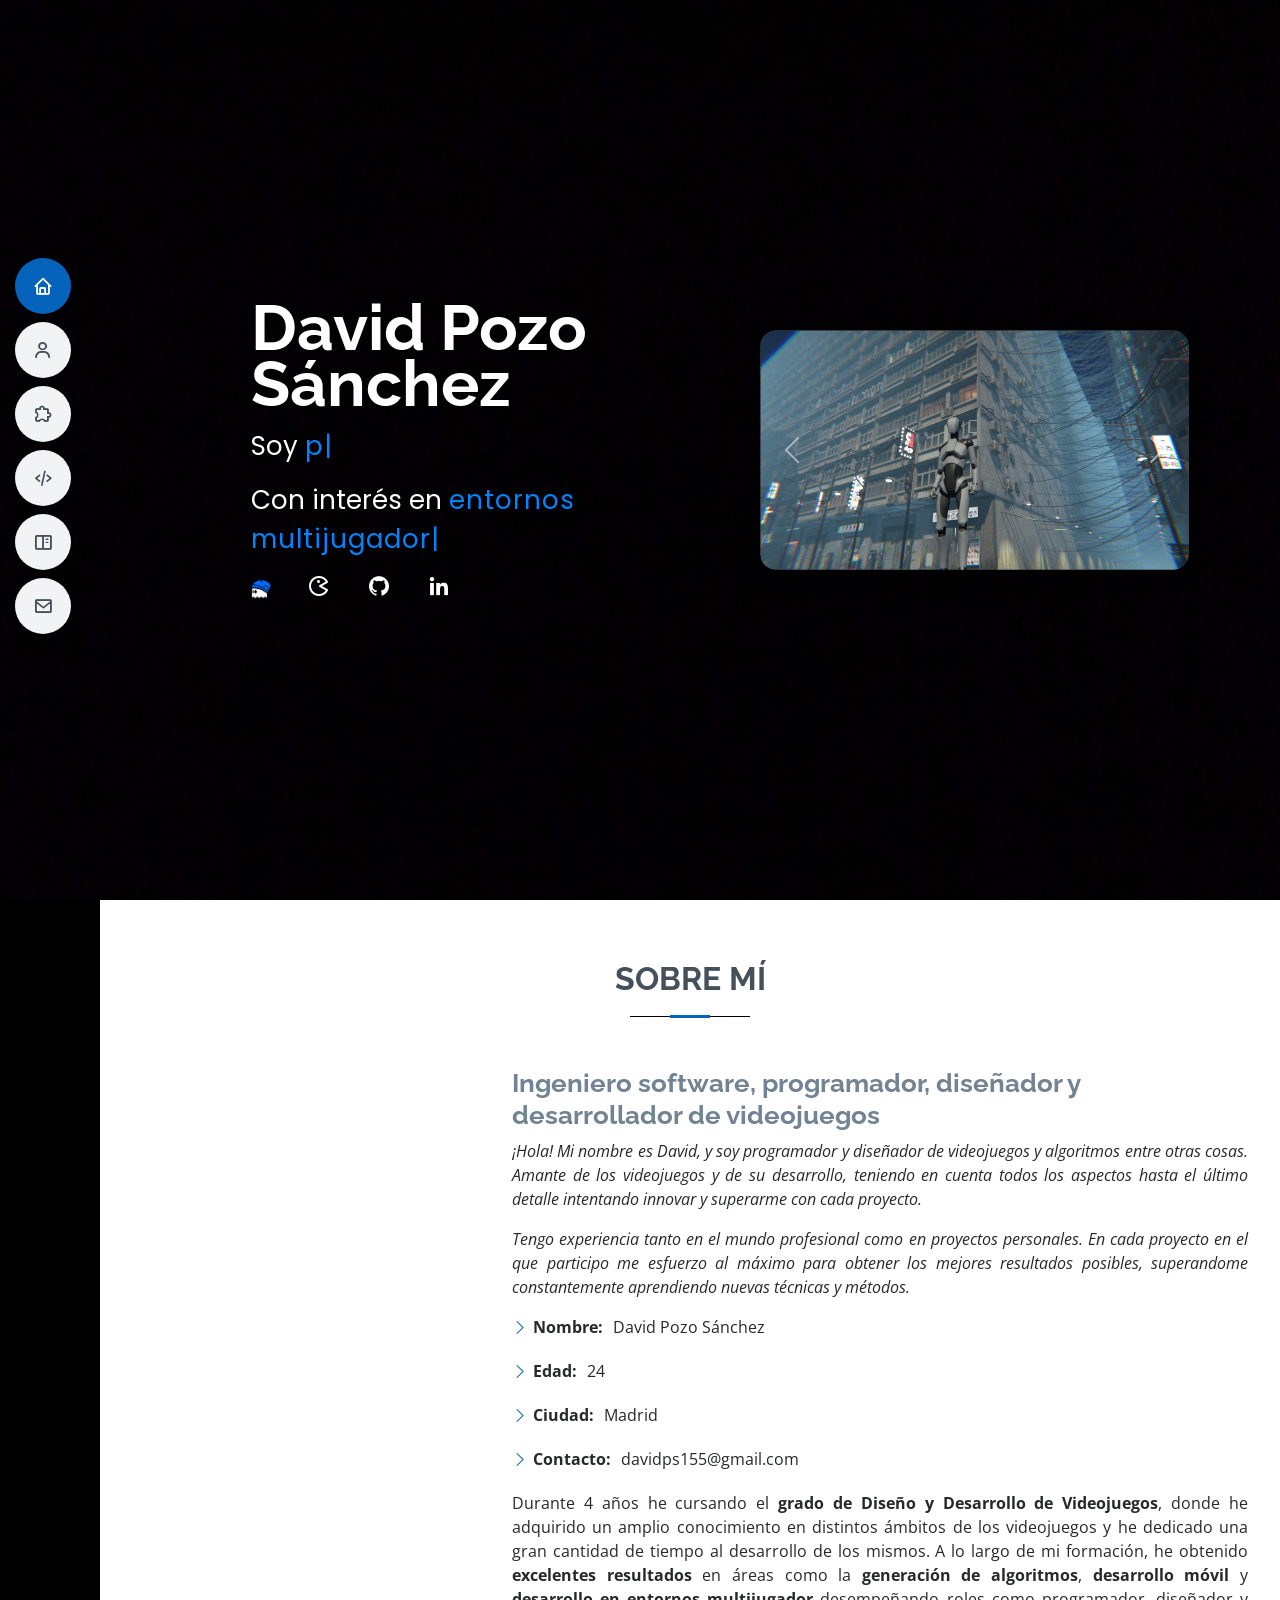
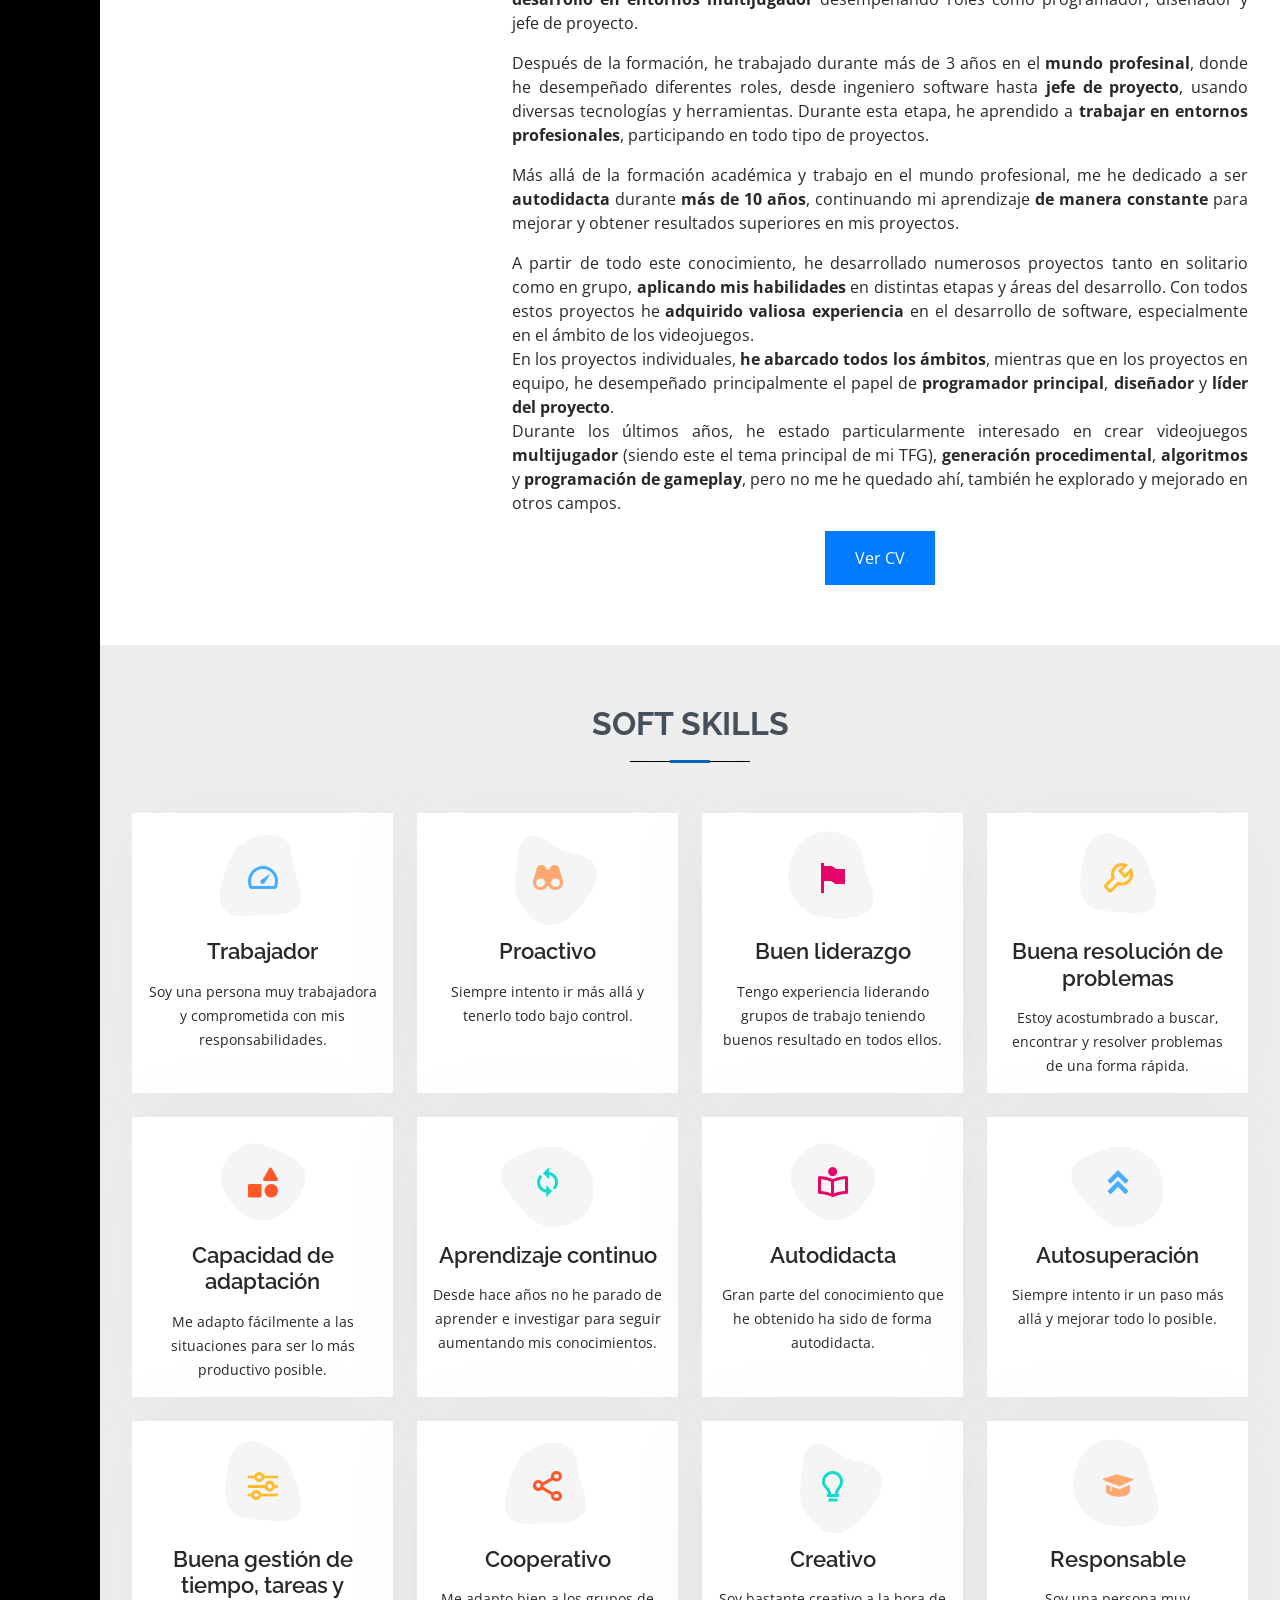
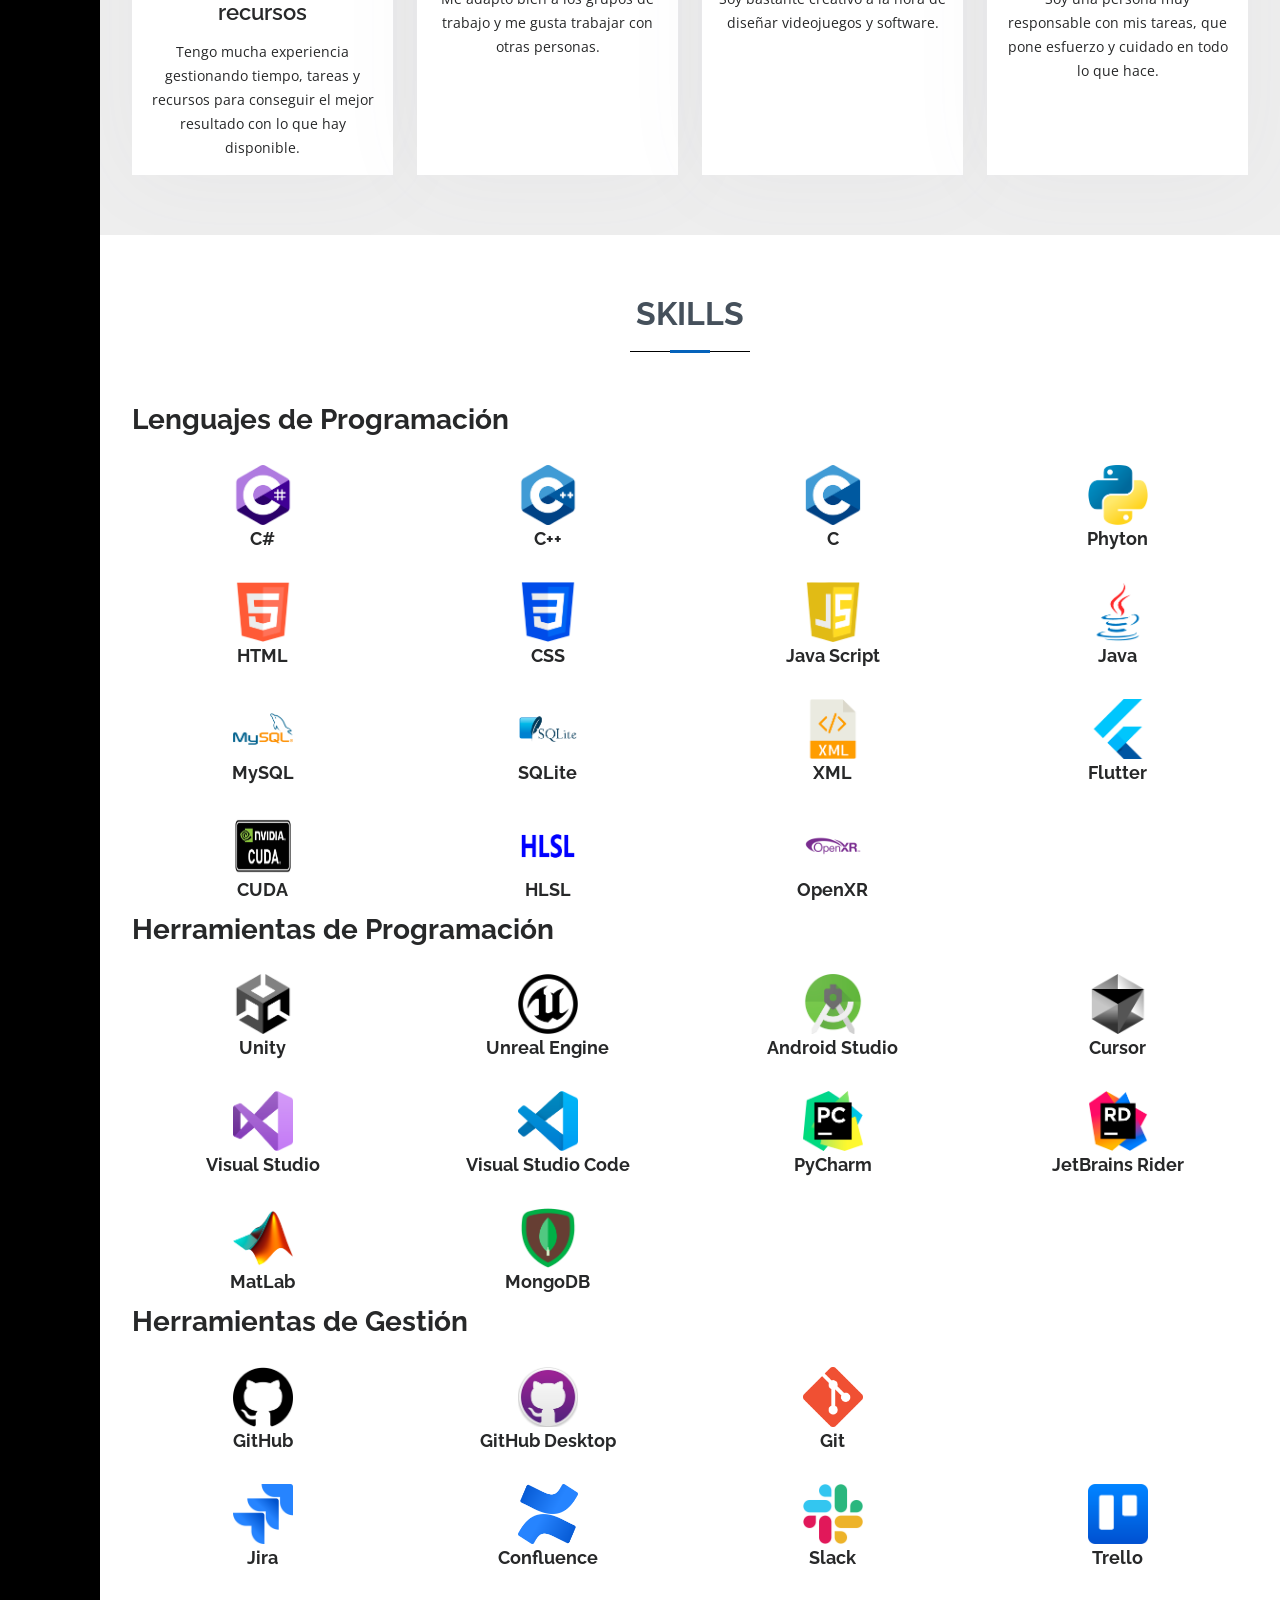
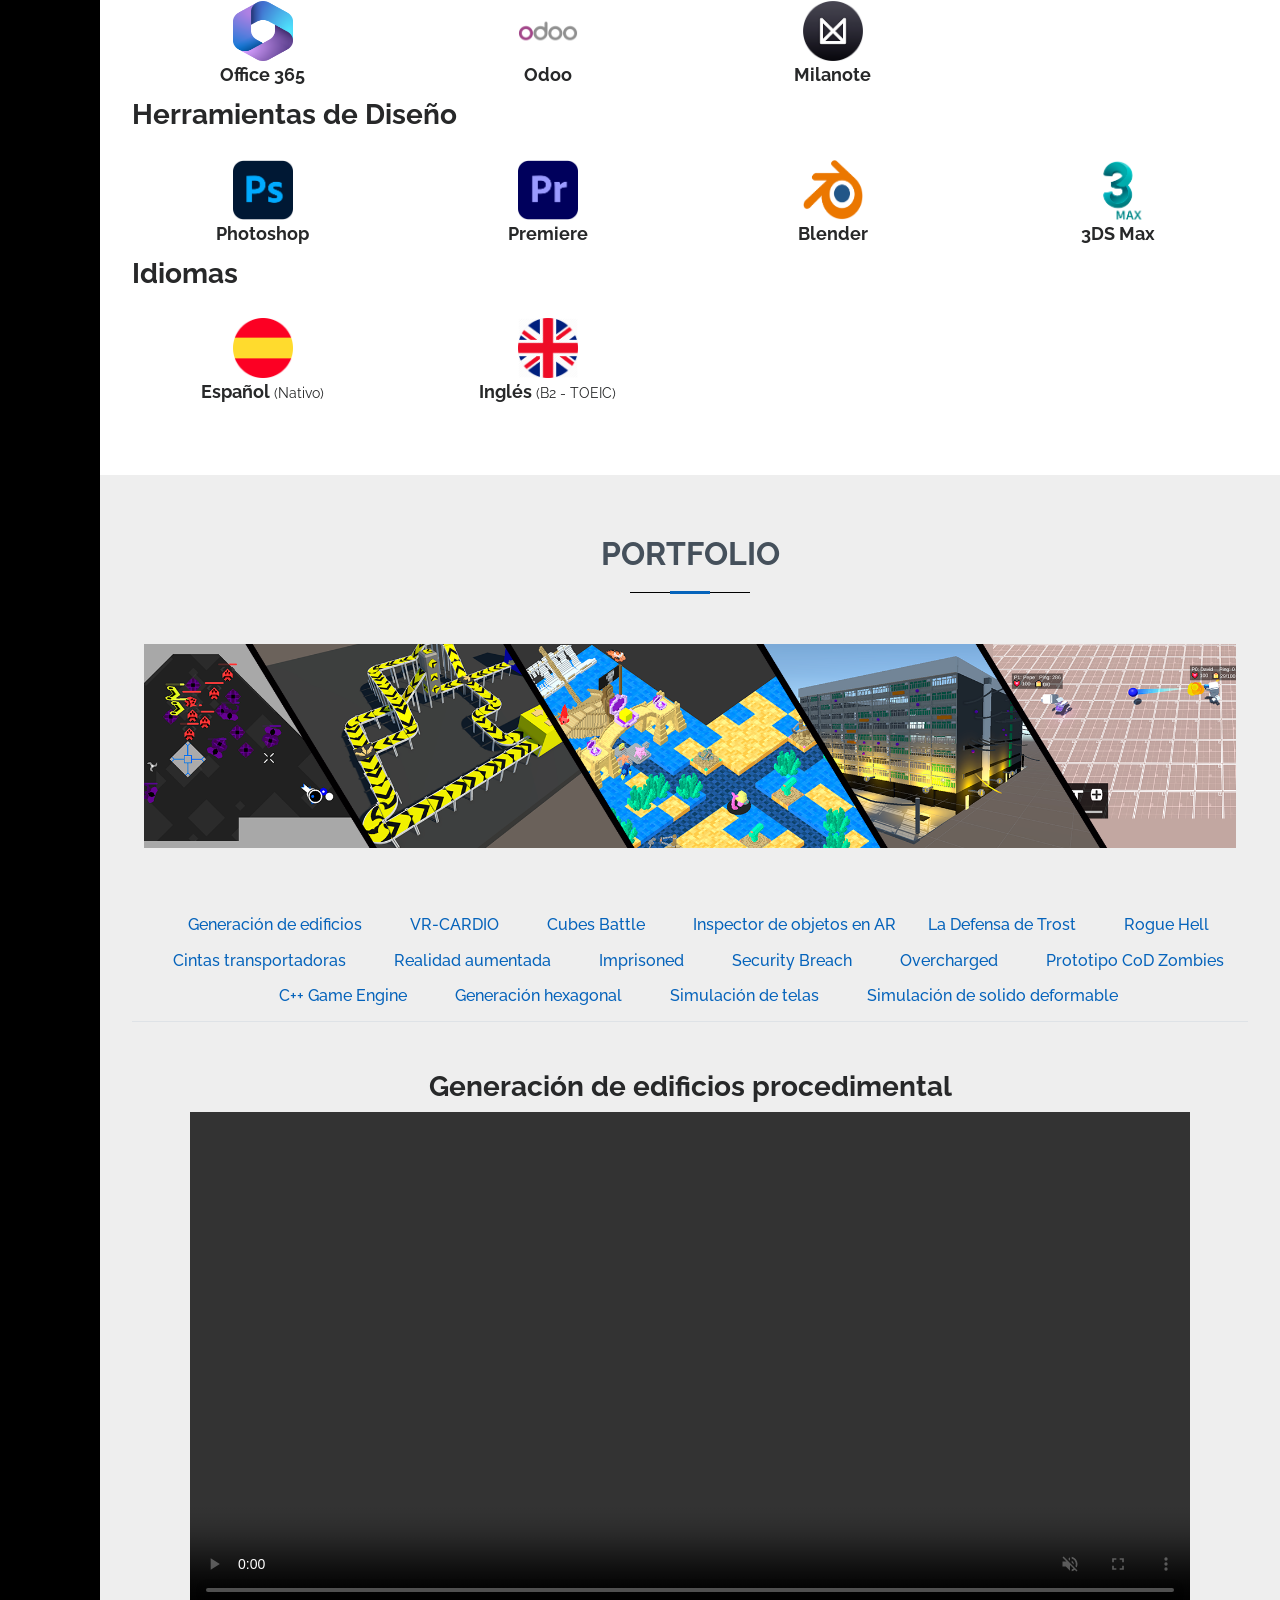
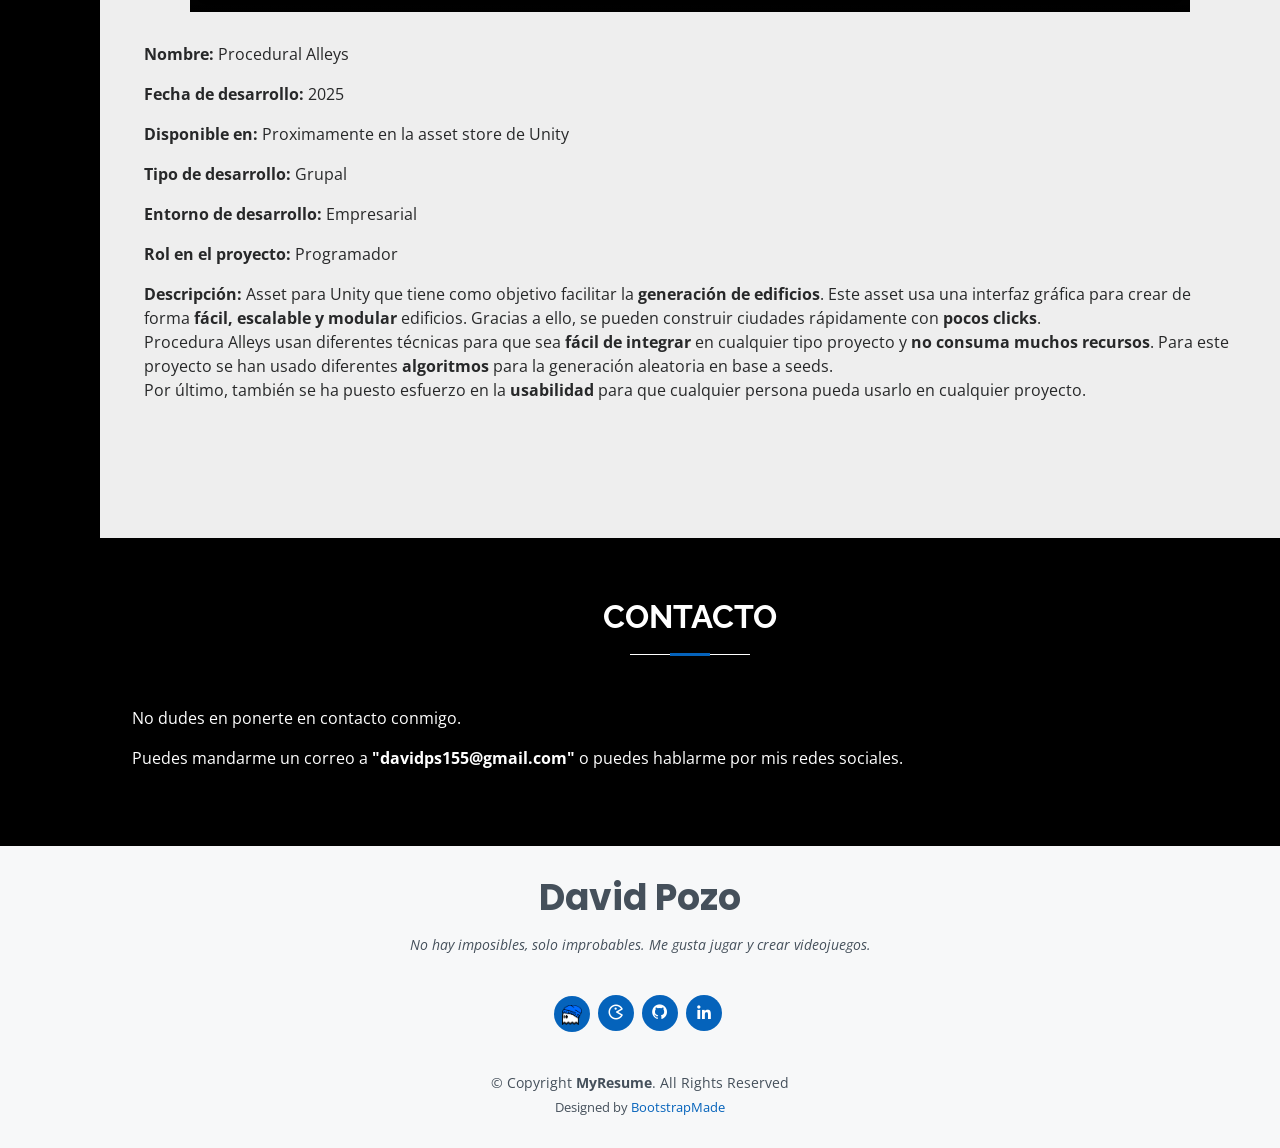
==== commit 75d52c3f: "[UPADTE] 2025 Update v2" ====
--- a/index.html
+++ b/index.html
@@ -55,54 +55,66 @@
   <!-- End Header -->
 
   <!-- ======= Header Section ======= -->
-<section id="home" class="d-flex flex-column justify-content-center">
-  <div class="container d-flex align-items-center" data-aos="zoom-in" data-aos-delay="100">
-    <!-- Columna izquierda (texto y enlaces) -->
-    <div class="col-md-6">
-      <h1>David Pozo Sánchez</h1>
-      <p>Soy <span class="typed" data-typed-items="programador, desarrollador, diseñador, amante de los videojuegos"></span></p>
-      <p>Con interés en <span class="typed2" data-typed2-items="entornos multijugador, generación procedimental, algoritmos, programación de gameplay, seguir aprendiendo"></span></p>
-      <div class="social-links">
-        <a href="https://davidps17.github.io/" class="web"><img src="assets/img/icon.png" class="custom-web"></a>
-        <a href="https://davidps17.itch.io/" class="game" target="_blank"><i class="bx bx-game"></i></a>
-        <a href="https://github.com/DavidPS17" class="github" target="_blank"><i class="bx bxl-github"></i></a>
-        <a href="https://www.linkedin.com/in/david-pozo-s%C3%A1nchez-214ba0271/" class="linkedin" target="_blank"><i class="bx bxl-linkedin"></i></a>
+  <section id="home" class="d-flex flex-column justify-content-center">
+    <div class="container">
+      <div class="row justify-content-center align-items-center g-5" data-aos="zoom-in" data-aos-delay="100">
+        <!-- Columna izquierda (texto y enlaces) -->
+        <div class="col-12 col-md-5 text-center text-md-start">
+          <h1>David Pozo Sánchez</h1>
+          <p>Soy <span class="typed" data-typed-items="programador, desarrollador, diseñador, amante de los videojuegos"></span></p>
+          <p>Con interés en <span class="typed2" data-typed2-items="entornos multijugador, generación procedimental, algoritmos, programación de gameplay, seguir aprendiendo"></span></p>
+          <div class="social-links d-flex justify-content-center justify-content-md-start gap-3 mt-3">
+            <a href="https://davidps17.github.io/" class="web"><img src="assets/img/icon.png" class="custom-web"></a>
+            <a href="https://davidps17.itch.io/" class="game" target="_blank"><i class="bx bx-game"></i></a>
+            <a href="https://github.com/DavidPS17" class="github" target="_blank"><i class="bx bxl-github"></i></a>
+            <a href="https://www.linkedin.com/in/david-pozo-s%C3%A1nchez-214ba0271/" class="linkedin" target="_blank"><i class="bx bxl-linkedin"></i></a>
+          </div>
+        </div>
+
+        <!-- Columna derecha (carrusel de imágenes) -->
+        <div class="col-12 col-md-5">
+          <div id="homeCarousel" class="carousel slide" data-bs-ride="carousel">
+            <div class="carousel-inner rounded-4 shadow">
+              <div class="carousel-item active">
+                <img src="assets/img/carrusel/carrusel_slide_1.png" class="d-block w-100" alt="Imagen 1">
+              </div>
+              <div class="carousel-item">
+                <img src="assets/img/carrusel/carrusel_slide_2.png" class="d-block w-100" alt="Imagen 2">
+              </div>
+              <div class="carousel-item">
+                <img src="assets/img/carrusel/carrusel_slide_3.png" class="d-block w-100" alt="Imagen 3">
+              </div>
+              <div class="carousel-item">
+                <img src="assets/img/carrusel/carrusel_slide_4.png" class="d-block w-100" alt="Imagen 3">
+              </div>
+              <div class="carousel-item">
+                <img src="assets/img/carrusel/carrusel_slide_5.png" class="d-block w-100" alt="Imagen 3">
+              </div>
+              <div class="carousel-item">
+                <img src="assets/img/carrusel/carrusel_slide_6.png" class="d-block w-100" alt="Imagen 3">
+              </div>
+              <div class="carousel-item">
+                <img src="assets/img/carrusel/carrusel_slide_7.png" class="d-block w-100" alt="Imagen 3">
+              </div>
+              <div class="carousel-item">
+                <img src="assets/img/carrusel/carrusel_slide_8.png" class="d-block w-100" alt="Imagen 3">
+              </div>
+            </div>
+
+            <!-- Controles -->
+            <button class="carousel-control-prev" type="button" data-bs-target="#homeCarousel" data-bs-slide="prev">
+              <span class="carousel-control-prev-icon" aria-hidden="true"></span>
+            </button>
+            <button class="carousel-control-next" type="button" data-bs-target="#homeCarousel" data-bs-slide="next">
+              <span class="carousel-control-next-icon" aria-hidden="true"></span>
+            </button>
+          </div>
+        </div>
       </div>
     </div>
-
-    <div class="col-md-2">
-    </div>
-
-    <!-- Columna derecha (carrusel de imágenes) -->
-    <div class="col-md-6">
-      <div id="homeCarousel" class="carousel slide" data-bs-ride="carousel">
-        <div class="carousel-inner rounded-4 shadow">
-          <div class="carousel-item active">
-            <img src="assets/img/carrusel/slide1.jpg" class="d-block w-100" alt="Imagen 1">
-          </div>
-          <div class="carousel-item">
-            <img src="assets/img/carrusel/slide2.jpg" class="d-block w-100" alt="Imagen 2">
-          </div>
-          <div class="carousel-item">
-            <img src="assets/img/carrusel/slide3.jpg" class="d-block w-100" alt="Imagen 3">
-          </div>
-          <div class="carousel-item">
-            <img src="assets/img/carrusel/slide4.jpg" class="d-block w-100" alt="Imagen 4">
-          </div>
-        </div>
-
-        <!-- Controles -->
-        <button class="carousel-control-prev" type="button" data-bs-target="#homeCarousel" data-bs-slide="prev">
-          <span class="carousel-control-prev-icon" aria-hidden="true"></span>
-        </button>
-        <button class="carousel-control-next" type="button" data-bs-target="#homeCarousel" data-bs-slide="next">
-          <span class="carousel-control-next-icon" aria-hidden="true"></span>
-        </button>
-      </div>
-    </div>
-  </div>
-</section>
+  </section>
   <!-- End Header Section -->
+
 
   <main id="main">
     <!-- ======= About Section ======= -->
@@ -695,22 +707,43 @@
         <div class="tab-class text-center wow fadeInUp" data-wow-delay="0.1s">
           <ul class="nav nav-pills d-inline-flex justify-content-center border-bottom mb-5">
             <li class="nav-item">
-              <a class="d-flex align-items-center text-start mx-3 ms-0 pb-3 active" data-bs-toggle="pill" href="#tab-1">
+              <a class="d-flex align-items-center text-start mx-3 m3-0 pb-3 active" data-bs-toggle="pill" href="#tab-1">
+                <div class="ps-3">
+                  <h6 class="mt-n1 mb-0">Generación de edificios</h6>
+                </div>
+              </a>
+            </li>
+            <li class="nav-item">
+              <a class="d-flex align-items-center text-start mx-3 m3-0 pb-3" data-bs-toggle="pill" href="#tab-14">
+                <div class="ps-3">
+                  <h6 class="mt-n1 mb-0">VR-CARDIO</h6>
+                </div>
+              </a>
+            </li>
+            <li class="nav-item">
+              <a class="d-flex align-items-center text-start mx-3 m3-0 pb-3" data-bs-toggle="pill" href="#tab-2">
+
+                <div class="ps-3">
+
+                  <h6 class="mt-n1 mb-0">Cubes Battle</h6>
+                </div>
+              </a>
+            </li>
+            <li class="nav-item">
+              <a class="d-flex align-items-center text-start mx-3 m3-0 pb-3" data-bs-toggle="pill" href="#tab-15">
+                <div class="ps-3">
+                  <h6 class="mt-n1 mb-0">Inspector de objetos en AR</h6>
+                </div>
+              </a>
+            </li>
+            <li class="nav-item">
+              <a class="d-flex align-items-center text-start mx-3 ms-0 pb-3" data-bs-toggle="pill" href="#tab-4">
                 <div class="ps-3">
                   <h6 class="mt-n1 mb-0">La Defensa de Trost</h6>
                 </div>
               </a>
             </li>
             <li class="nav-item">
-              <a class="d-flex align-items-center text-start mx-3 m3-0 pb-3" data-bs-toggle="pill" href="#tab-2">
-
-                <div class="ps-3">
-
-                  <h6 class="mt-n1 mb-0">Cubes Battle</h6>
-                </div>
-              </a>
-            </li>
-            <li class="nav-item">
               <a class="d-flex align-items-center text-start mx-3 m3-0 pb-3" data-bs-toggle="pill" href="#tab-3">
 
                 <div class="ps-3">
@@ -719,13 +752,7 @@
                 </div>
               </a>
             </li>
-            <li class="nav-item">
-              <a class="d-flex align-items-center text-start mx-3 m3-0 pb-3" data-bs-toggle="pill" href="#tab-4">
-                <div class="ps-3">
-                  <h6 class="mt-n1 mb-0">Generación de edificios</h6>
-                </div>
-              </a>
-            </li>
+            
             <li class="nav-item">
               <a class="d-flex align-items-center text-start mx-3 m3-0 pb-3" data-bs-toggle="pill" href="#tab-5">
                 <div class="ps-3">
@@ -776,6 +803,13 @@
               </a>
             </li>
             <li class="nav-item">
+              <a class="d-flex align-items-center text-start mx-3 m3-0 pb-3" data-bs-toggle="pill" href="#tab-16">
+                <div class="ps-3">
+                  <h6 class="mt-n1 mb-0">Generación hexagonal</h6>
+                </div>
+              </a>
+            </li>
+            <li class="nav-item">
               <a class="d-flex align-items-center text-start mx-3 m3-0 pb-3" data-bs-toggle="pill" href="#tab-12">
                 <div class="ps-3">
                   <h6 class="mt-n1 mb-0">Simulación de telas</h6>
@@ -786,35 +820,44 @@
               <a class="d-flex align-items-center text-start mx-3 m3-0 pb-3" data-bs-toggle="pill" href="#tab-13">
                 <div class="ps-3">
                   <h6 class="mt-n1 mb-0">Simulación de solido deformable</h6>
-                </div>
-              </a>
-            </li>
-            <li class="nav-item">
-              <a class="d-flex align-items-center text-start mx-3 m3-0 pb-3" data-bs-toggle="pill" href="#tab-14">
-                <div class="ps-3">
-                  <h6 class="mt-n1 mb-0">VR-CARDIO</h6>
-                </div>
-              </a>
-            </li>
-            <li class="nav-item">
-              <a class="d-flex align-items-center text-start mx-3 m3-0 pb-3" data-bs-toggle="pill" href="#tab-15">
-                <div class="ps-3">
-                  <h6 class="mt-n1 mb-0">Inspector de objetos en AR</h6>
-                </div>
-              </a>
-            </li>
-            <li class="nav-item">
-              <a class="d-flex align-items-center text-start mx-3 m3-0 pb-3" data-bs-toggle="pill" href="#tab-16">
-                <div class="ps-3">
-                  <h6 class="mt-n1 mb-0">Generación hexagonal</h6>
                 </div>
               </a>
             </li>
 
           </ul>
           <div class="tab-content">
-
+            
             <div id="tab-1" class="tab-pane fade show p-0 active">
+              <section id="portfolio-details" class="portfolio-details">
+                <div class="container">
+                  <h3><strong>Generación de edificios procedimental</strong></h3>
+                  <div class="portfolio-details-container">
+                    <video id="Video" muted="muted" autoplay controls loop class="demo-video">
+                      <source src="assets/video/procedural-allays.mp4">
+                    </video>
+                  </div>
+                  <div class="portfolio-description-es" id="description-es"><br>
+                    <p><b>Nombre: </b>Procedural Alleys</p>
+                    <p><b>Fecha de desarrollo: </b>2025</p>
+                    <p><b>Disponible en: </b>Proximamente en la asset store de Unity</p>
+                    <p><b>Tipo de desarrollo: </b>Grupal</p>
+                    <p><b>Entorno de desarrollo: </b>Empresarial</p>
+                    <p><b>Rol en el proyecto: </b>Programador</p>
+                    <p><b>Descripción: </b>
+                      Asset para Unity que tiene como objetivo facilitar la <strong>generación de edificios</strong>. Este asset usa una interfaz gráfica para crear de forma <strong>fácil, escalable y modular</strong> edificios. 
+                      Gracias a ello, se pueden construir ciudades rápidamente con <strong>pocos clicks</strong>.
+                      <br>
+                      Procedura Alleys usan diferentes técnicas para que sea <strong>fácil de integrar</strong> en cualquier tipo proyecto y <strong>no consuma muchos recursos</strong>.
+                      Para este proyecto se han usado diferentes <strong>algoritmos</strong> para la generación aleatoria en base a seeds.
+                      <br>
+                      Por último, también se ha puesto esfuerzo en la <strong>usabilidad</strong> para que cualquier persona pueda usarlo en cualquier proyecto.
+                    </p>
+                  </div>
+                </div>
+              </section>
+            </div>
+
+            <div id="tab-4" class="tab-pane fade show p-0">
               <section id="portfolio-details" class="portfolio-details">
                 <div class="container">
                   <h3><strong>La defensa de Trost</strong></h3>
@@ -828,12 +871,14 @@
                     <p><b>Fecha de desarrollo: </b>2022</p>
                     <p><b>Disponible en: </b><a href="https://teamsalchichill.itch.io/la-defensa-de-trost" target="_blank">La defensa de Trost</a></p>
                     <p><b>Tipo de desarrollo: </b>Grupal</p>
-                    <p><b>Descripción: </b>
-                      La Defensa de Trost es videojuego que junta el género <strong>tower defense</strong> con el <strong>roguelike</strong> ofreciendo una gran cantidad de elementos para ofrecer horas y horas de contenido.
-                      Este videojuego lo desarrollé junto con un grupo de clase para una asignatura del grado. Este videojuego <strong>funciona en web</strong> por lo que se puede jugar tanto desde móvil como desde pc.
+                    <p><b>Entorno de desarrollo: </b>Universitario</p>
+                    <p><b>Rol en el proyecto: </b>Programador, diseñador y jefe de proyecto</p>
+                    <p><b>Descripción: </b>
+                      La Defensa de Trost es videojuego que junta el género <strong>tower defense</strong> con el <strong>roguelike</strong>, ofreciendo una gran cantidad de elementos y combinaciones.
+                      <br>
+                      Este videojuego fue desarrolado para un trabajo universitario por un grupo de 6 personas. Este videojuego <strong>funciona en web</strong> por lo que se puede jugar tanto desde móvil como desde pc.
+                      <br>
                       La Defensa de Trost destaca por su gran rejugabilidad y el gran número de elementos que hay, que junto con su <strong>generación aleatoria</strong> y <strong>procedimental</strong> del mapa ofrece horas de contenido.
-                      <br>
-                      Mi rol en este proyecto fue el de único programador, diseñador y el jefe de proyecto.
                     </p>
                   </div>
                 </div>
@@ -854,12 +899,13 @@
                     <p><b>Fecha de desarrollo: </b>2023</p>
                     <p><b>Disponible en: </b> Proximamente...</p>
                     <p><b>Tipo de desarrollo: </b>Individual</p>
-                    <p><b>Descripción: </b>
-                      Cubes Battle es mi TFG para el grado de diseño y desarollo de videojuegos. La principal característica de este videojuego es que <strong>es completamente multijugador</strong>, 
-                      teniendo que haber realizado <strong>optimizaciones y mejoras en la comunicación online</strong> para que funcione correctamente con un buen resultado como se ve en el vídeo (a falta de terminarlo).
-                      Este proyecto cuenta con <strong>sistema de salas</strong>, <strong>optimizaciones</strong> para situaciones de internet desfavorables y <strong>técnicas para mejorar la experiencia de usuario</strong> entre otras funcionalidades.
-                      <br>
-                      El desarrollo completo del este videojuego ha sido realizado por mí excepto los modelos 3D y animaciones.
+                    <p><b>Entorno de desarrollo: </b>Universitario (TFG)</p>
+                    <p><b>Rol en el proyecto: </b>Todos</p>
+                    <p><b>Descripción: </b>
+                      Cubes Battle es un proyecto desarrolado para el TFG del grado de diseño y desarollo de videojuegos. La principal característica de este videojuego es que <strong>es completamente multijugador</strong>, 
+                      teniendo que haber realizado <strong>optimizaciones y mejoras en la comunicación online</strong> para que funcione correctamente con un buen resultado como se ve en el vídeo.
+                      <br>
+                      Este proyecto cuenta con <strong>sistema de salas</strong>, <strong>optimizaciones</strong> para situaciones de internet desfavorables y <strong>técnicas para mejorar la experiencia de usuario</strong>, entre otras funcionalidades.
                     </p>
                   </div>
                 </div>
@@ -880,38 +926,14 @@
                     <p><b>Fecha de desarrollo: </b>2023</p>
                     <p><b>Disponible en: </b>Proximamente en itch.io</p>
                     <p><b>Tipo de desarrollo: </b>Individual</p>
-                    <p><b>Descripción: </b>
-                      Rogue Hell (nombre provisional) es uno de mis últimos proyectos, siendo una mezcla de <strong>roguelike</strong> con <strong>bullet hell</strong>. Como se puede ver en el vídeo este juego es aún una pre-alpha pero ya contiene muchas de las mecánicas principales.
-                      Con este proyecto he querido hacer un juego "pequeño" pero con <strong>muchas posibilidades</strong>, dando gran variadad de opciones con pocas mecánicas. 
+                    <p><b>Entorno de desarrollo: </b>Proyecto personal</p>
+                    <p><b>Rol en el proyecto: </b>Todos</p>
+                    <p><b>Descripción: </b>
+                      Rogue Hell es una demo que mezcla <strong>roguelike</strong> con <strong>bullet hell</strong>. Este juego es aún una pre-alpha pero ya contiene muchas de las mecánicas principales.
+                      <br>
+                      Este proyecto tiene por objetivo hacer un juego "pequeño" pero con <strong>muchas posibilidades</strong>, dando gran variadad de opciones con pocas mecánicas.
+                      <br>
                       Otro objetivo de este juego es mejorar mi desarrollo de videojuegos 2D explorando <strong>nuevas herramientas y características</strong>.
-                      <br>
-                      El desarrollo completo del este videojuego ha sido realizado por mí.
-                    </p>
-                  </div>
-                </div>
-              </section>
-            </div>
-
-            <div id="tab-4" class="tab-pane fade show p-0">
-              <section id="portfolio-details" class="portfolio-details">
-                <div class="container">
-                  <h3><strong>Generación de edificios procedimental</strong></h3>
-                  <div class="portfolio-details-container">
-                    <video id="Video" muted="muted" autoplay controls loop class="demo-video">
-                      <source src="assets/video/procedural-allays.mp4">
-                    </video>
-                  </div>
-                  <div class="portfolio-description-es" id="description-es"><br>
-                    <p><b>Nombre: </b>Generación de edificios procedimental</p>
-                    <p><b>Fecha de desarrollo: </b>2023</p>
-                    <p><b>Disponible en: </b>Proximamente en la asset store de Unity</p>
-                    <p><b>Tipo de desarrollo: </b>Individual</p>
-                    <p><b>Descripción: </b>
-                      Últimamente aparte de hacer videojuegos también me he interesado por crear <strong>herramientas y assets</strong> para facilitar el proceso de creación de ciertos proyectos, tanto propios como ajenos.
-                      Uno de estos assets es la <strong>generación de edificios</strong> de forma completamente <strong>automática</strong> y <strong>procedimental</strong> siendo lo más <strong>modular</strong> y <strong>editable</strong> posible.
-                      Como se puede ver en el vídeo <strong>se puede editar absolutamente todo</strong> de una forma muy <strong>cómoda</strong> y <strong>rápida</strong>.
-                      <br>
-                      El desarrollo completo del este videojuego ha sido realizado por mí excepto los modelos 3D.
                     </p>
                   </div>
                 </div>
@@ -932,11 +954,12 @@
                     <p><b>Fecha de desarrollo: </b>2023</p>
                     <p><b>Disponible en: </b>Proximamente en la asset store de Unity</p>
                     <p><b>Tipo de desarrollo: </b>Individual</p>
-                    <p><b>Descripción: </b>
-                      Como ya he dicho últimamente me he interesado por la creación de assets, y otro que he hecho es la <strong>creación de cintas transportadoras</strong> de forma <strong>modular</strong>, 
-                      haciendo que se <strong>conecten y funcionen automáticamente</strong>.
-                      <br>
-                      El desarrollo completo del este videojuego ha sido realizado por mí excepto los modelos 3D.
+                    <p><b>Entorno de desarrollo: </b>Proyecto personal</p>
+                    <p><b>Rol en el proyecto: </b>Todos</p>
+                    <p><b>Descripción: </b>
+                      Este pequeño asset es una herramienta para <strong>crear cintas transportadoras</strong> de forma <strong>modular</strong>, haciendo que se <strong>conecten y funcionen automáticamente</strong>.
+                      <br>
+                      Esta hecho de tal forma que es <strong>sencillo de implementar</strong> en otros proyectos ya que está modularizado.
                     </p>
                   </div>
                 </div>
@@ -955,11 +978,15 @@
                   <div class="portfolio-description-es" id="description-es"><br>
                     <p><b>Nombre: </b>Realidad aumentada</p>
                     <p><b>Fecha de desarrollo: </b>2023</p>
-                    <p><b>Disponible en: </b>---</p>
+                    <p><b>Disponible en: </b>No está disponible</p>
                     <p><b>Tipo de desarrollo: </b>Grupal</p>
-                    <p><b>Descripción: </b>
-                      Un campo que me interesa y he investigado ha sido la <strong>realidad aumentada</strong>, que después de ver que posibilidades tiene, junto a unos compañeros de clase hicimos esta pequeña aplicación que <strong>escanéa una habitación</strong>,
-                      <strong>calcula su volumen</strong> y te permite <strong>crear planos</strong> donde puedes colocar modelos 3D y <strong>ver como quedan en la vida real</strong>.
+                    <p><b>Entorno de desarrollo: </b>Universitario</p>
+                    <p><b>Rol en el proyecto: </b>Diseñador y programador</p>
+                    <p><b>Descripción: </b>
+                      Este proyecto se realizo con el objetivo de aprender las posibilidades de la <strong>realidad aumentada</strong> y como se pueden usar.
+                      <br>
+                      Junto a unos compañeros de clase hicimos esta pequeña aplicación de móvil que <strong>escanéa una habitación</strong>, <strong>calcula su volumen</strong> y te permite <strong>crear planos</strong> 
+                      donde puedes colocar modelos 3D y ver como quedan en la vida real.
                     </p>
                   </div>
                 </div>
@@ -978,12 +1005,13 @@
                   <div class="portfolio-description-es" id="description-es"><br>
                     <p><b>Nombre: </b>Imprisoned</p>
                     <p><b>Fecha de desarrollo: </b>2022</p>
-                    <p><b>Disponible en: </b>---</p>
+                    <p><b>Disponible en: </b>No está disponible</p>
                     <p><b>Tipo de desarrollo: </b>Grupal</p>
-                    <p><b>Descripción: </b>
-                      Imprisoned es un videojuego para dispositivos móviles donde todos los controles del jugador son a través de <strong>sensores del móvil</strong>, más en específico el <strong>giroscopio</strong>, el <strong>acelerómetro</strong> y el <strong>sensor de proximidad</strong>.
-                      <br>
-                      Mi rol en este proyecto fue el de programador principal y diseñador.
+                    <p><b>Entorno de desarrollo: </b>Universitario</p>
+                    <p><b>Rol en el proyecto: </b>Programador principal y diseñador</p>
+                    <p><b>Descripción: </b>
+                      Imprisoned es un videojuego para dispositivos móviles donde todos los controles del jugador son a través de <strong>sensores del móvil</strong>, 
+                      más en específico el <strong>giroscopio</strong>, el <strong>acelerómetro</strong> y el <strong>sensor de proximidad</strong>.
                     </p>
                   </div>
                 </div>
@@ -1002,12 +1030,12 @@
                   <div class="portfolio-description-es" id="description-es"><br>
                     <p><b>Nombre: </b>Security breach</p>
                     <p><b>Fecha de desarrollo: </b>2022</p>
-                    <p><b>Disponible en: </b>---</p>
+                    <p><b>Disponible en: </b>No está disponible</p>
                     <p><b>Tipo de desarrollo: </b>Grupal</p>
+                    <p><b>Entorno de desarrollo: </b>Universitario</p>
+                    <p><b>Rol en el proyecto: </b>Programador princiapl y diseñador</p>
                     <p><b>Descripción: </b>
                       Security breach es un videojuegojuego para móvil desarrollado en <strong>flutter</strong>. Este juego te ofrece un <strong>reto mental</strong> ya que solo puedes avanzar y tienes que esquivar los obstáculos para llegar al final.
-                      <br>
-                      Mi rol en este proyecto fue el de programador y diseñador.
                     </p>
                   </div>
                 </div>
@@ -1028,11 +1056,11 @@
                     <p><b>Fecha de desarrollo: </b>2022</p>
                     <p><b>Disponible en: </b><a href="https://davidps17.itch.io/overcharged" target="_blank">Overcharged</a></p>
                     <p><b>Tipo de desarrollo: </b>Grupal</p>
+                    <p><b>Entorno de desarrollo: </b>Game Jam</p>
+                    <p><b>Rol en el proyecto: </b>Programador princiapl y diseñador</p>
                     <p><b>Descripción: </b>
                       Overcharged es un juego de <strong>puzzles</strong> donde manejas a diferentes robots que tienen que cooperar entre ellos para avanzar por los niveles y salvar el mundo.
                       Este juego fue creado para una <strong>Game Jam</strong> de una semana por un grupo de 5 personas. Este juego ofrece un <strong>reto mental</strong> donde hay gran cantidad de obstáculos y desafíos en una ciudad en ruinas.
-                      <br>
-                      Mi rol en este proyecto fue el de programador principal y diseñador.
                     </p>
                   </div>
                 </div>
@@ -1053,11 +1081,12 @@
                     <p><b>Fecha de desarrollo: </b>2021</p>
                     <p><b>Disponible en: </b>En un futuro</p>
                     <p><b>Tipo de desarrollo: </b>Individual</p>
-                    <p><b>Descripción: </b>
-                      Como gran fan de la saga Call of duty zombies uno de mis primeros proyectos fue hacer una réplica de las mecánicas de esta saga en Unity.
-                      Este es un proyecto pausado pero que en el estado que se encuentra tiene gran cantidad de mecánicas implementadas aparte de que el resto del juego ya está diseñado.
-                      <br>
-                      El desarrollo completo del este videojuego ha sido realizado por mí.
+                    <p><b>Entorno de desarrollo: </b>Proyecto personal</p>
+                    <p><b>Rol en el proyecto: </b>Todos</p>
+                    <p><b>Descripción: </b>
+                      Como gran fan de la saga Call of Duty zombies uno de mis primeros proyectos fue hacer una réplica de las mecánicas de esta saga en Unity.
+                      <br>
+                      Este es un proyecto pausado pero que en el estado que se encuentra tiene gran cantidad de mecánicas implementadas, aparte de que el resto del juego ya está diseñado.
                     </p>
                   </div>
                 </div>
@@ -1076,10 +1105,14 @@
                   <div class="portfolio-description-es" id="description-es"><br>
                     <p><b>Nombre: </b>C++ Engine</p>
                     <p><b>Fecha de desarrollo: </b>2020</p>
-                    <p><b>Disponible en: </b>---</p>
+                    <p><b>Disponible en: </b>No está disponible</p>
                     <p><b>Tipo de desarrollo: </b>Grupal</p>
-                    <p><b>Descripción: </b>
-                      Alejandose un poco de la creación de videojuegos hace unos años hice un pequeño <strong>motor de videojuegos en C++</strong> donde como se ve en el vídeo, <strong>se pueden crear videojuegos simples</strong>.
+                    <p><b>Entorno de desarrollo: </b>Universitario</p>
+                    <p><b>Rol en el proyecto: </b>Programador principal</p>
+                    <p><b>Descripción: </b>
+                      Este proyecto es un pequeño <strong>motor de videojuegos en C++</strong> donde como se ve en el vídeo, <strong>se pueden crear videojuegos simples</strong>.
+                      <br>
+                      Este pequeño motor ofrece suficientes herramientas como para <strong>generar gráficos</strong> y <strong>realizar operaciones matemáticas</strong> entre otras funciones.
                     </p>
                   </div>
                 </div>
@@ -1098,11 +1131,14 @@
                   <div class="portfolio-description-es" id="description-es"><br>
                     <p><b>Nombre: </b>Silumación de telas</p>
                     <p><b>Fecha de desarrollo: </b>2022</p>
-                    <p><b>Disponible en: </b>---</p>
+                    <p><b>Disponible en: </b>No está disponible</p>
                     <p><b>Tipo de desarrollo: </b>Individual</p>
-                    <p><b>Descripción: </b>
-                       Otros campo por el que me he interesado y he investigado ha sido la <strong>simulación</strong>, en este caso de <strong>telas</strong>, donde con un sistema de <strong>muelles</strong> y <strong>nodos</strong> se siluma el comportamiento de una tela.
-                       La implementación de esta tela permite cambiar entre <strong>diferentes tipos de simulación</strong> aparte de que puedes cambiar ciertos valores para simular <strong>diferentes tipos de telas</strong>.
+                    <p><b>Entorno de desarrollo: </b>Universitario</p>
+                    <p><b>Rol en el proyecto: </b>Todos</p>
+                    <p><b>Descripción: </b>
+                       Proyecto de <strong>simulación</strong> de <strong>telas</strong>, donde con un sistema de <strong>muelles</strong> y <strong>nodos</strong> se siluma el comportamiento de una tela.
+                       <br>
+                       La implementación de esta tela permite cambiar entre <strong>diferentes tipos de simulación</strong>, aparte de que puedes cambiar ciertos valores para simular <strong>diferentes tipos de telas</strong>.
                     </p>
                   </div>
                 </div>
@@ -1121,16 +1157,104 @@
                   <div class="portfolio-description-es" id="description-es"><br>
                     <p><b>Nombre: </b>Simulación de solido deformable</p>
                     <p><b>Fecha de desarrollo: </b>2022</p>
-                    <p><b>Disponible en: </b>---</p>
+                    <p><b>Disponible en: </b>No está disponible</p>
                     <p><b>Tipo de desarrollo: </b>Individual</p>
-                    <p><b>Descripción: </b>
-                      Otros campo por el que me he interesado y he investigado ha sido la <strong>simulación</strong>, en este caso de <strong>sólidos deformables</strong>, donde con un sistema de <strong>muelles</strong> y <strong>nodos</strong> se siluma el comportamiento de un sólido deformable.
+                    <p><b>Entorno de desarrollo: </b>Universitario</p>
+                    <p><b>Rol en el proyecto: </b>Todos</p>
+                    <p><b>Descripción: </b>
+                      Proyecto de <strong>simulación</strong> de <strong>sólidos deformables</strong>, donde con un sistema de <strong>muelles</strong> y <strong>nodos</strong> se siluma el comportamiento de un sólido deformable.
+                      <br>
                       La implementación de este sólido deformable permite cambiar entre <strong>diferentes tipos de simulación</strong> aparte de que puedes cambiar ciertos valores para simular <strong>diferentes tipos de sólidos deformables</strong>.
                     </p>
                   </div>
                 </div>
               </section>
             </div>
+
+            <div id="tab-14" class="tab-pane fade show p-0">
+              <section id="portfolio-details" class="portfolio-details">
+                <div class="container">
+                  <h3><strong>VR-CARDIO</strong></h3>
+                  <div class="portfolio-details-container">
+                    <video id="Video" muted="muted" autoplay controls loop class="demo-video">
+                      <source src="assets/video/vr-cardio.mp4">
+                    </video>
+                  </div>
+                  <div class="portfolio-description-es" id="description-es"><br>
+                    <p><b>Nombre: </b>VR-CARDIO</p>
+                    <p><b>Fecha de desarrollo: </b>2022-2025</p>
+                    <p><b>Disponible en: </b>No está disponible</p>
+                    <p><b>Tipo de desarrollo: </b>Grupal</p>
+                    <p><b>Entorno de desarrollo: </b>Empresarial</p>
+                    <p><b>Rol en el proyecto: </b>Programador, diseñador e ingeniero</p>
+                    <p><b>Descripción: </b>
+                      VR-CARDIO es una aplicación de salud, la cual tiene como objetivo procesar datos cardiacos y representarlos en la aplicación para que el médico pueda hacer un diagnostico.
+                      <br>
+                      Esta apliación contiene 2 partes; la parte de <strong>procesar</strong> la información, y la parte de <strong>representar</strong> la información por pantalla.
+                      La primera consta principalmente de <strong>algoritmos de procesamiento, interpretación y generación de información</strong>, 
+                      y la segunda se centra en <strong>representar la información</strong> previamente procesada, y que sea <strong>fácil de enterder</strong> para el profesional.
+                      <br>
+                      Para el desarrollo de VR-CARDIO se han usado una <strong>gran cantidad de técnicas</strong> y se han <strong>desarrollado nuevos algoritmos</strong>.
+                      Esta aplicación se puede visualizar e interactuar en <strong>ordenadores, gafas de VR, gafas de AR, pantallas holográficas y dispositivos móviles</strong>.
+                    </p>
+                  </div>
+                </div>
+              </section>
+            </div>
+
+            <div id="tab-15" class="tab-pane fade show p-0">
+              <section id="portfolio-details" class="portfolio-details">
+                <div class="container">
+                  <h3><strong>Inspector de objetos en AR</strong></h3>
+                  <div class="portfolio-details-container">
+                    <video id="Video" muted="muted" autoplay controls loop class="demo-video">
+                      <source src="assets/video/ar-inspector.mp4">
+                    </video>
+                  </div>
+                  <div class="portfolio-description-es" id="description-es"><br>
+                    <p><b>Nombre: </b>Inspector de objetos en AR</p>
+                    <p><b>Fecha de desarrollo: </b>2025</p>
+                    <p><b>Disponible en: </b>No está disponible</p>
+                    <p><b>Tipo de desarrollo: </b>Grupal</p>
+                    <p><b>Entorno de desarrollo: </b>Empresarial</p>
+                    <p><b>Rol en el proyecto: </b>Programador principal</p>
+                    <p><b>Descripción: </b>
+                      Este subproyecto forma parte de un proyecto más grande de <strong>experiencias e inmersión</strong>. En este subproyecto se usa la <strong>realidad aumentada</strong> de gafas VR para ver en el entorno real cualquier tipo de objeto, 
+                      inspeccionarlo e incluso desmontarlo y ver información del mismo.
+                      <br>
+                      Se ha realizado de tal manera que es <strong>modular y escalable</strong>, pero en este caso se usa para objetos que se usaron en la primera vuelta al mundo.
+                    </p>
+                  </div>
+                </div>
+              </section>
+            </div>
+
+            <div id="tab-16" class="tab-pane fade show p-0">
+              <section id="portfolio-details" class="portfolio-details">
+                <div class="container">
+                  <h3><strong>Generación de mapa hexagonal</strong></h3>
+                  <div class="portfolio-details-container">
+                    <video id="Video" muted="muted" autoplay controls loop class="demo-video">
+                      <source src="assets/video/procedural-hexagon-map.mp4">
+                    </video>
+                  </div>
+                  <div class="portfolio-description-es" id="description-es"><br>
+                    <p><b>Nombre: </b>Simulación de solido deformable</p>
+                    <p><b>Fecha de desarrollo: </b>2022</p>
+                    <p><b>Disponible en: </b>No está disponible</p>
+                    <p><b>Tipo de desarrollo: </b>Individual</p>
+                    <p><b>Entorno de desarrollo: </b>Proyecto personal</p>
+                    <p><b>Rol en el proyecto: </b>Todos</p>
+                    <p><b>Descripción: </b>
+                      Proyecto demo de como sería una generación aleatoria en forma de panal de abeja.
+                      <br>
+                      Esta demo es una implementación genérica y escalable de como se podría <strong>generar un mapa hecho por tiles hexagonales</strong>. 
+                    </p>
+                  </div>
+                </div>
+              </section>
+            </div>
+
           </div>
         </div>
       </div>
--- a/assets/css/style.css
+++ b/assets/css/style.css
@@ -84,7 +84,19 @@
   background-color: #0563bb;
   color: white;
 }
-
+#home {
+  min-height: 100vh;
+}
+
+#home .row {
+  gap: 2rem; /* Espacio entre columnas */
+}
+
+.carousel-inner img {
+  object-fit: cover;
+  height: 100%;
+  border-radius: 1rem;
+}
 /*--------------------------------------------------------------
 # Back to top button
 --------------------------------------------------------------*/
